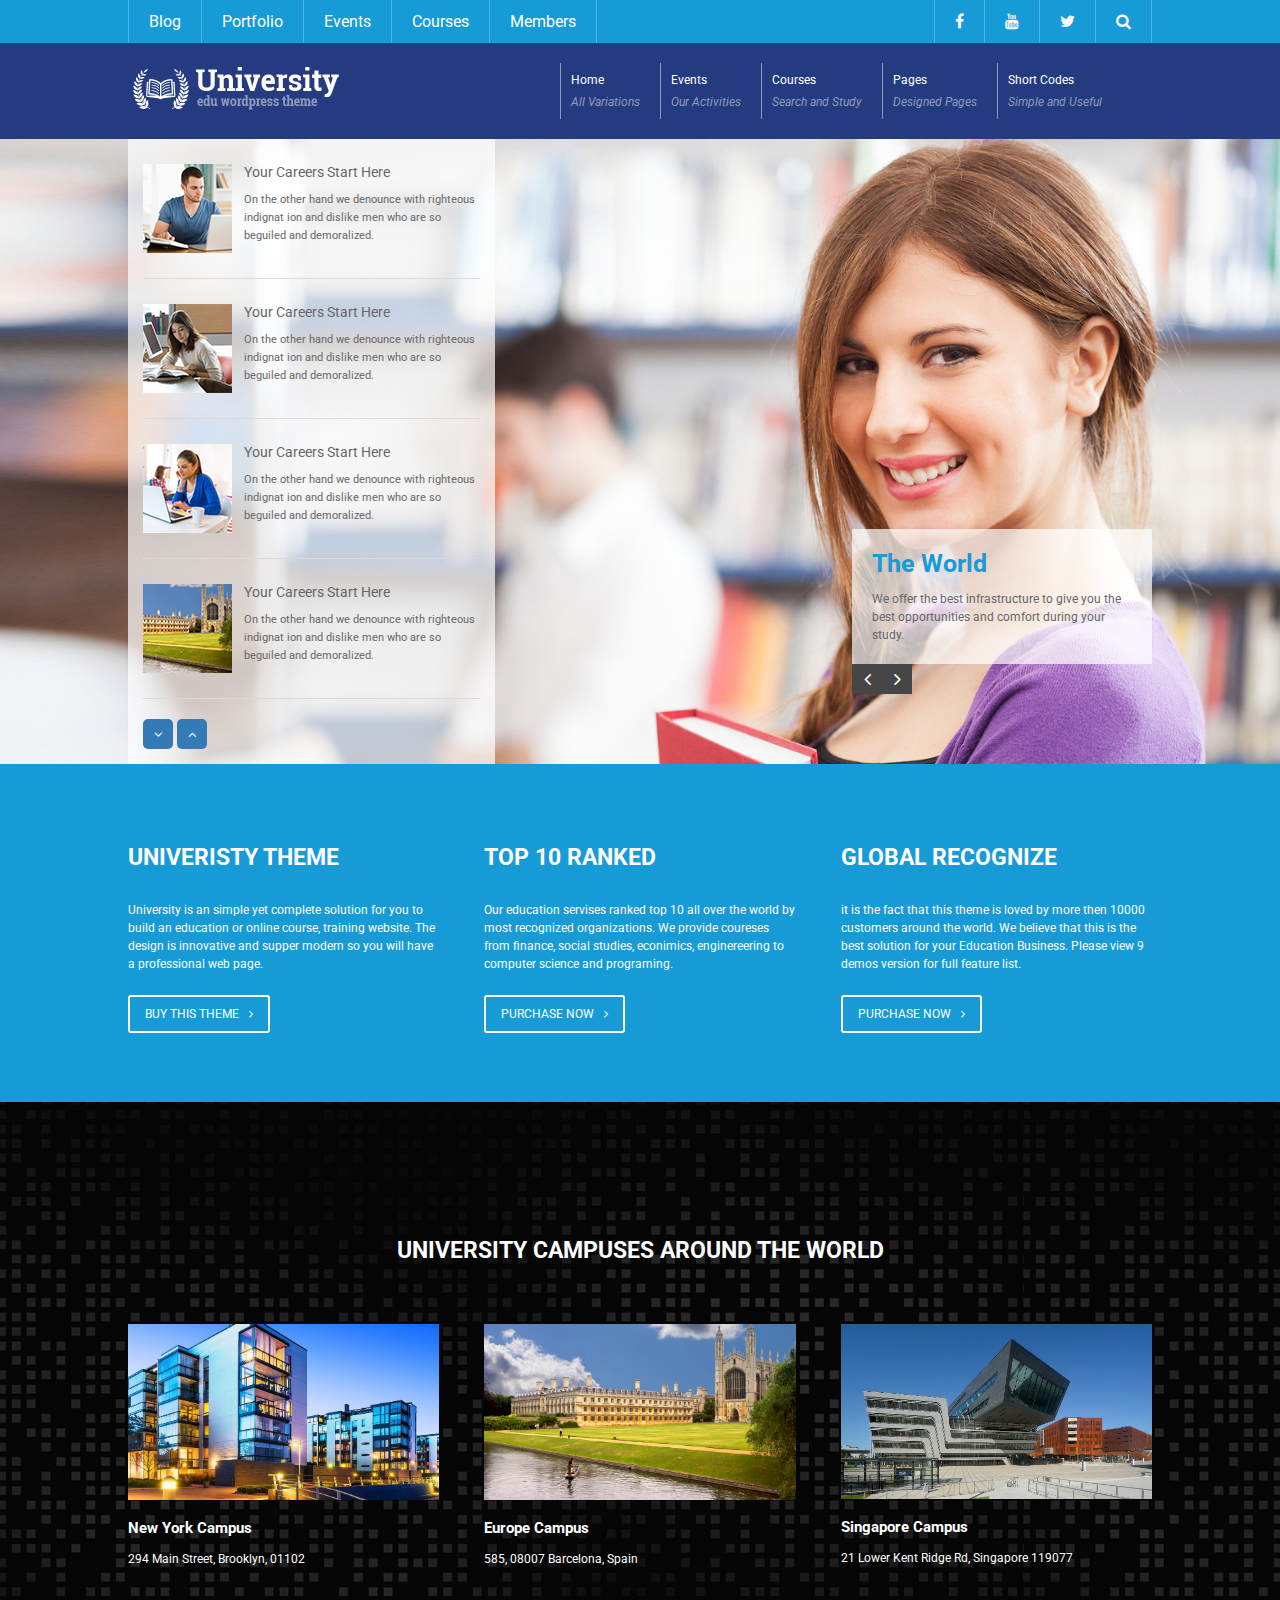
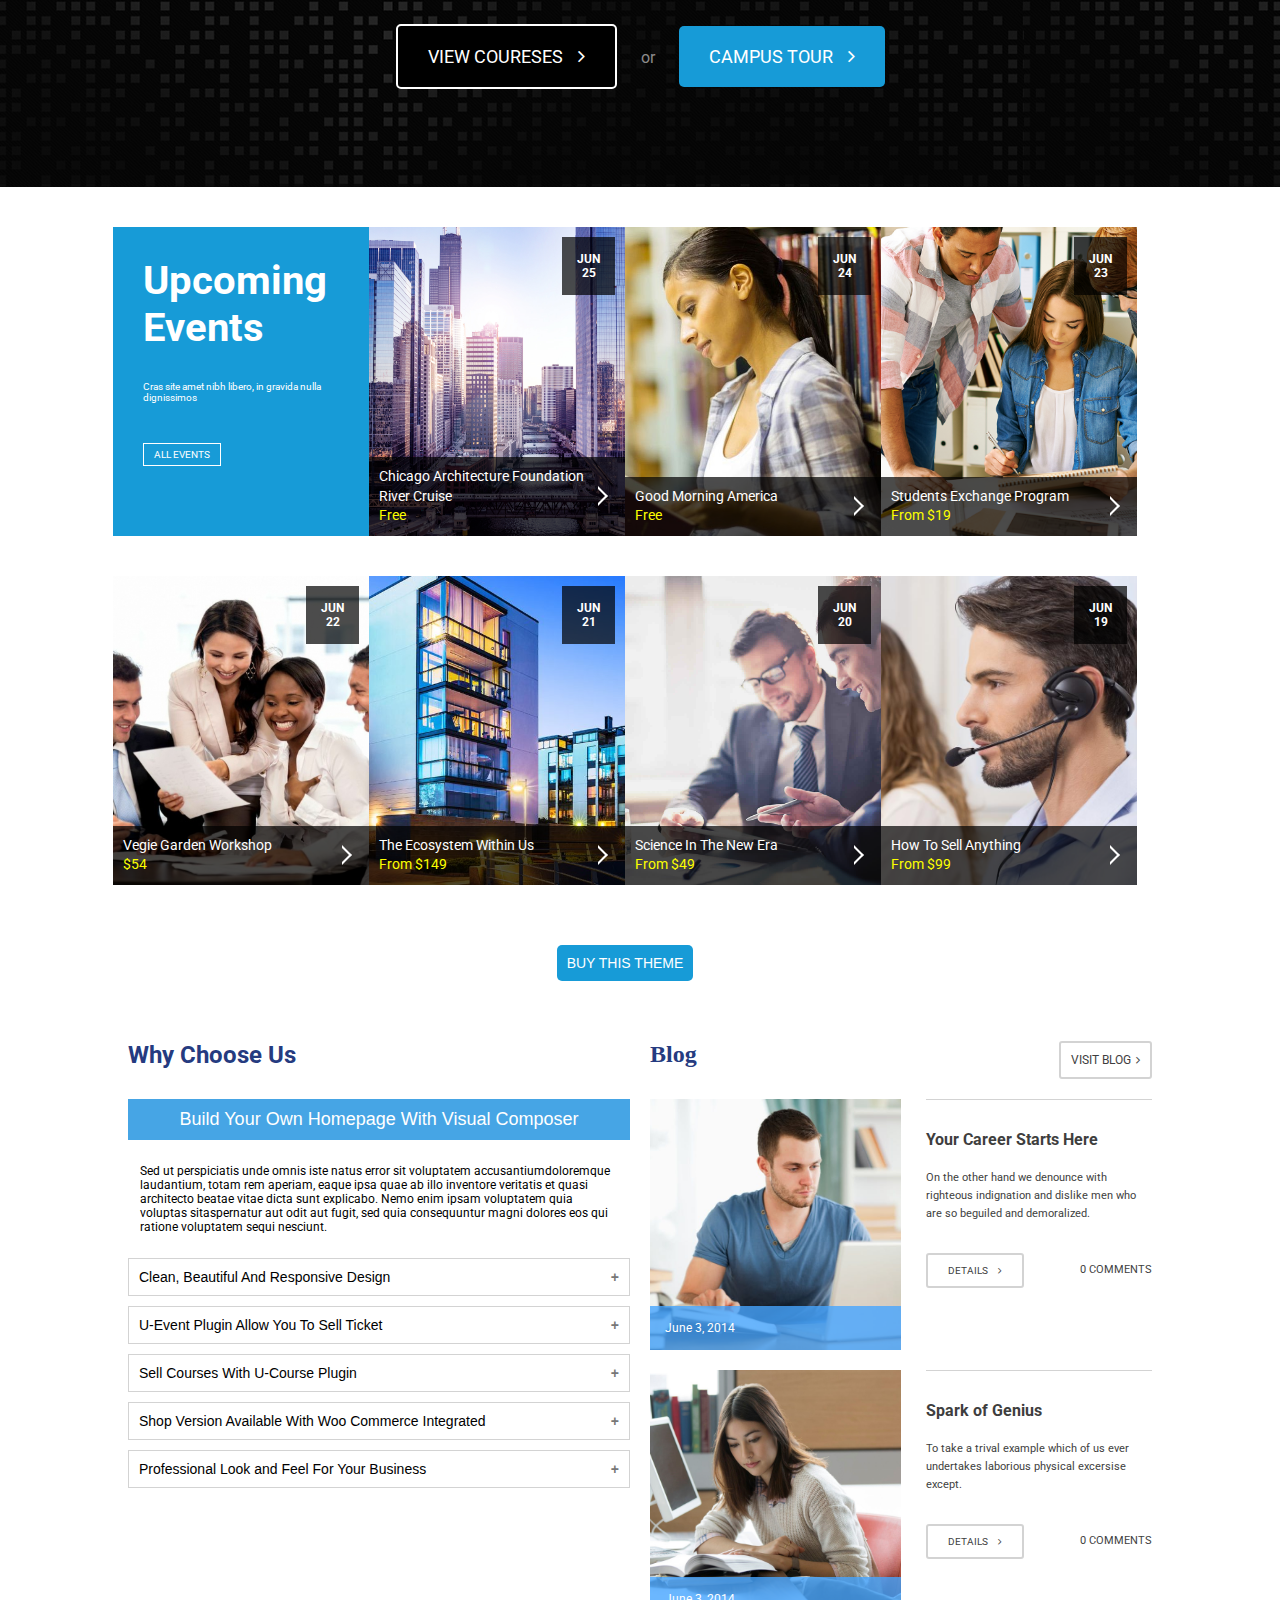
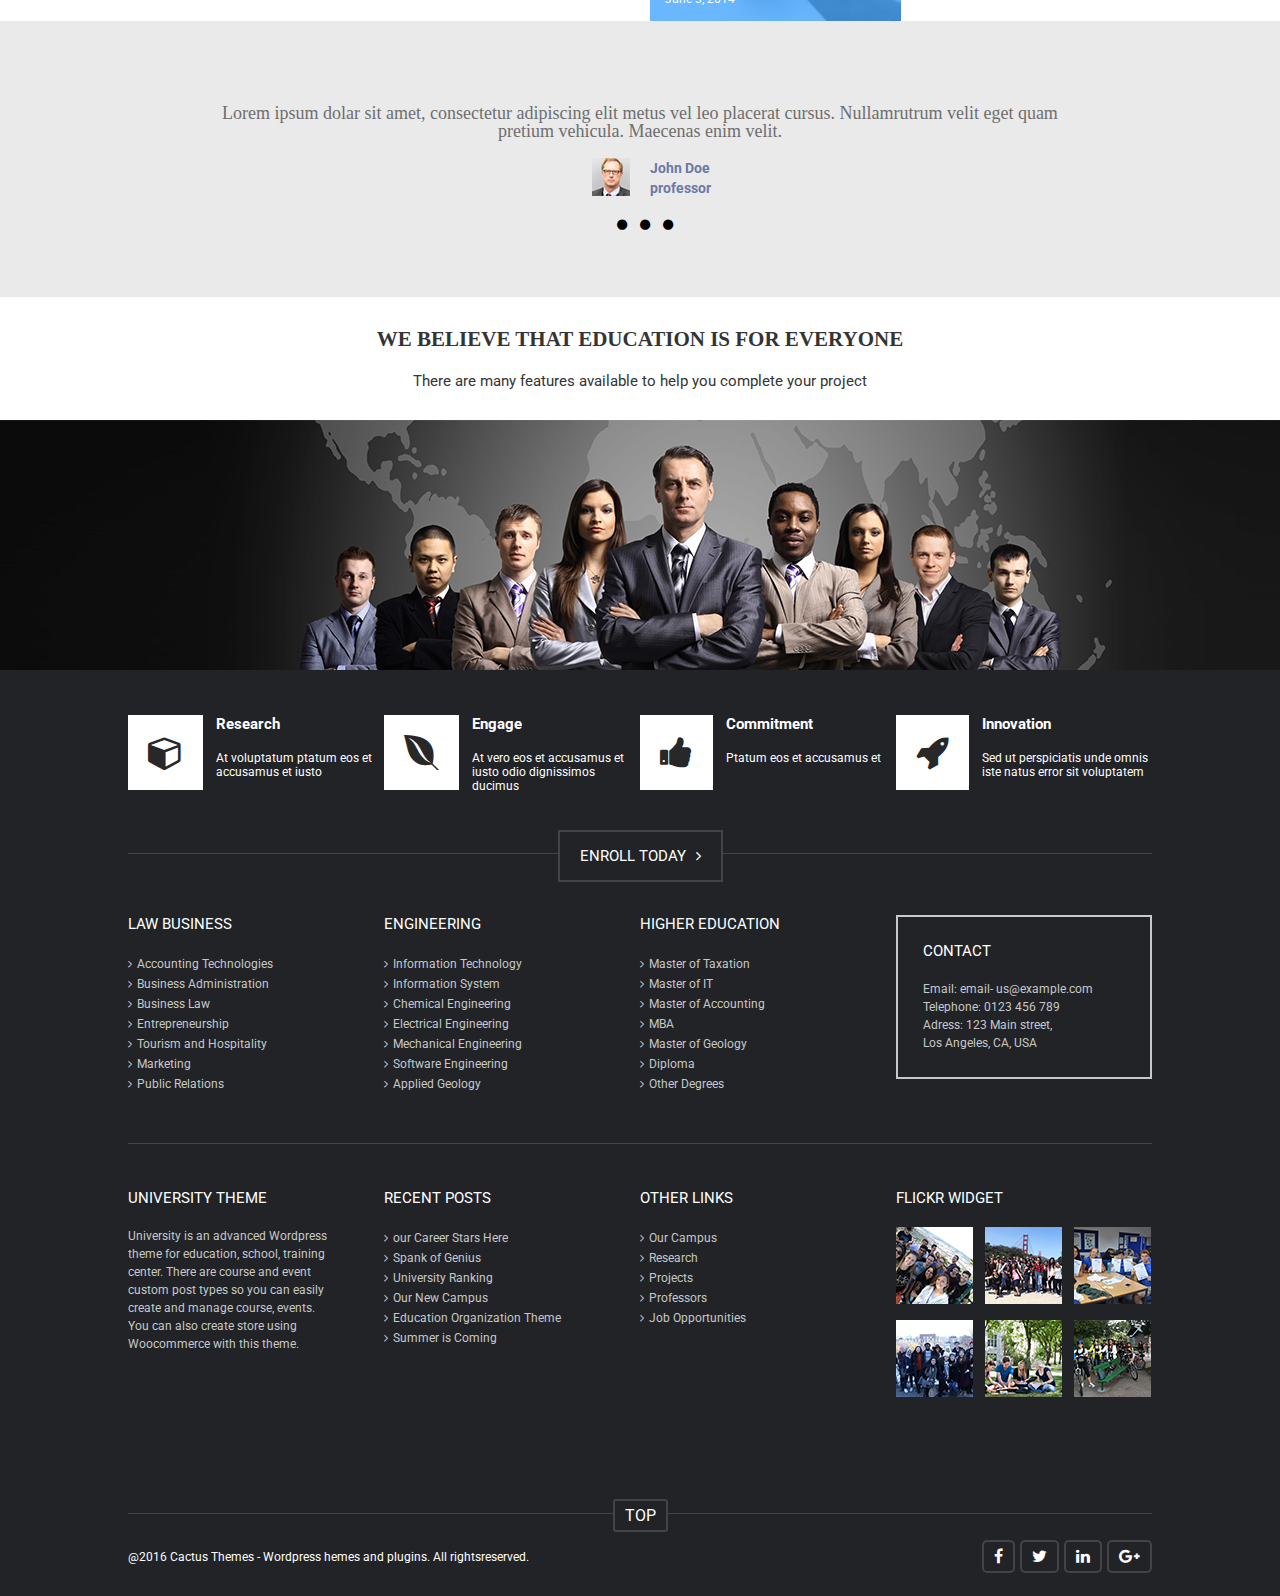
==== index.html @ 557cdb80 "modiffied navbar" ====
<!DOCTYPE html>
<html lang="en">
<head>
  <meta charset="utf-8">
  <meta name="viewport" content="width=device-width, minimum-scale=1, initial-scale=1">
  <title>Univaersity</title>
  <link href="https://fonts.googleapis.com/css?family=Roboto:100,100i,300,300i,400,400i,500,500i,700,700i" rel="stylesheet">
  <link href="https://stackpath.bootstrapcdn.com/font-awesome/4.7.0/css/font-awesome.min.css" rel="stylesheet">
  <link rel="stylesheet" href="css/style.css">
</head>
<body id="top">
  <!-- header -->
  <header>
    <div class="top-header">
      <div class="wrapper cf">
        <div class="toggle" id="navToggle" onclick="myfunction(this)">
          <div class="toggle1"></div>
          <div class="toggle2"></div>
          <div class="toggle3"></div>
        </a>
        </div>
        <ul class="top-nav cf">
          <li><a href="#">Blog</a>
            <ul class="submenu">
              <li><a href="#">Blog Single</a></li>
            </ul>
          </li>
          <li><a href="#">Portfolio</a>
            <ul class="submenu">
              <li><a href="#">Portfolio single</a></li>
            </ul>
          </li>
          <li><a href="#">Events</a>
            <ul class="submenu">
              <li><a href="#">Events List</a></li>
              <li><a href="#">Events Single</a></li>
            </ul>
          </li>
          <li><a href="#">Courses</a>
            <ul class="submenu">
              <li><a href="#">Courses List</a></li>
              <li><a href="#">Courses Single</a></li>
            </ul>
          </li>
          <li><a href="#">Members</a>
            <ul class="submenu">
              <li><a href="#">Members List</a></li>
              <li><a href="#">Contact</a></li>
            </ul>
          </li>
        </ul>
        <ul class="social-icons cf">
          <li><a href="#"><i class="fa fa-facebook" aria-hidden="true"></i></a></li>
          <li><a href="#"><i class="fa fa-youtube" aria-hidden="true"></i></a></li>
          <li><a href="#"><i class="fa fa-twitter" aria-hidden="true"></i></a></li>
          <li><a href="#"><i class="fa fa-search" aria-hidden="true"></i></a></li>
        </ul>
      </div>
    </div>
    <div class="bottom-header">
      <div class="wrapper flex">
        <a class="logo" href="index.html">
          <img src="img/logo.jpg" alt="Logo">
        </a>
        <nav class="main-nav" id="mobileNav">
          <ul class="cf">
            <li><a href="#">Home<br><span>All Variations</span></a>
              <ul class="submenu">
                <li><a href="#">HomePage 1</a></li>
                <li><a href="#">HomePage 2</a></li>
                <li><a href="#">HomePage 3</a></li>
              </ul>
            </li>
            <li><a href="#">Events<br><span>Our Activities</span></a>
              <ul class="submenu">
                <li><a href="#">Events 1</a></li>
                <li><a href="#">Events 2</a></li>
                <li><a href="#">Events 3</a></li>
              </ul>
            </li>
            <li><a href="#">Courses<br><span>Search and Study</span></a>
              <ul class="submenu">
                <li><a href="#">Courses 1</a></li>
                <li><a href="#">Courses 2</a></li>
                <li><a href="#">Courses 3</a></li>
              </ul>
            </li>
            <li><a href="#">Pages<br><span>Designed Pages</span></a>
              <ul class="submenu">
                <li><a href="#">Pages 1</a></li>
                <li><a href="#">Pages 2</a></li>
                <li><a href="#">Pages 3</a></li>
              </ul></li>
            <li><a href="#">Short Codes<br><span>Simple and Useful</span></a></li>
          </ul>
        </nav>
      </div>
    </div>
  </header>

  <main>
    <!-- main-visual -->
    <div class="main-visual cf">
      <div class="wrapper">
        <div class="articles">
          <div class="inner cf">
            <div class="img">
              <img src="img/art-img1.jpg" alt="">
            </div>
            <div class="content">
              <h3>Your Careers Start Here</h3>
              <p>On the other hand we denounce with righteous indignat ion and dislike men who are so beguiled and demoralized.</p>
            </div>
          </div>
          <div class="inner cf">
            <div class="img">
              <img src="img/art-img2.jpg" alt="">
            </div>
            <div class="content">
              <h3>Your Careers Start Here</h3>
              <p>On the other hand we denounce with righteous indignat ion and dislike men who are so beguiled and demoralized.</p>
            </div>
          </div>
          <div class="inner cf">
            <div class="img">
              <img src="img/art-img3.jpg" alt="">
            </div>
            <div class="content">
              <h3>Your Careers Start Here</h3>
              <p>On the other hand we denounce with righteous indignat ion and dislike men who are so beguiled and demoralized.</p>
            </div>
          </div>
          <div class="inner cf">
            <div class="img">
              <img src="img/art-img4.jpg" alt="">
            </div>
            <div class="content">
              <h3>Your Careers Start Here</h3>
              <p>On the other hand we denounce with righteous indignat ion and dislike men who are so beguiled and demoralized.</p>
            </div>
          </div>
          <div class="buttons">
            <button type="button" class="down"><i class="fa fa-angle-down"></i></button>
            <button type="button" class="up"><i class="fa fa-angle-up"></i></button>
          </div>
        </div>
        <div class="features cf">
          <ul>
            <li>
              <h2>The World</h2>
              <p>We offer the best infrastructure to give you the best opportunities and comfort during your study.</p>
            </li>
          </ul>
          <div class="buttons-right">
            <button type="button" class="left"><i class="fa fa-angle-left"></i></button>
            <button type="button" class="right"><i class="fa fa-angle-right"></i></button>
          </div>
        </div>
      </div>
    </div>

    <!-- about-us -->
    <div class="about-us">
      <div class="wrapper cf">
        <div class="inner">
          <h3>UNIVERISTY THEME</h3>
          <p>University is an simple yet complete solution for you to build an education or online course, training website. The design is innovative and supper modern so you will have a professional web page.</p>
          <a href="#">BUY THIS THEME<i class="fa fa-angle-right"></i></a>
        </div>
        <div class="inner">
          <h3>TOP 10 RANKED</h3>
          <p>Our education servises ranked top 10 all over the world by most recognized organizations. We provide coureses from finance, social studies, econimics, enginereering to computer science and programing.</p>
          <a href="#">PURCHASE NOW<i class="fa fa-angle-right"></i></a>
        </div>
        <div class="inner">
          <h3>GLOBAL RECOGNIZE</h3>
          <p>it is the fact that this theme is loved by more then 10000 customers around the world. We believe that this is the best solution for your Education Business. Please view 9 demos version for full feature list.</p>
          <a href="#">PURCHASE NOW<i class="fa fa-angle-right"></i></a>
        </div>
      </div>
    </div>

    <!-- campuses -->
    <div class="campuses">
      <h1>UNIVERSITY CAMPUSES AROUND THE WORLD</h1>
      <div class="wrapper cf">
        <div class="inner">
          <img src="img/newyork-campus.jpg" alt="">
          <h3>New York Campus</h3>
          <p>294 Main Street, Brooklyn, 01102</p>
        </div>
        <div class="inner">
          <img src="img/europe-campus.jpg" alt="">
          <h3>Europe Campus</h3>
          <p>585, 08007 Barcelona, Spain</p>
        </div>
        <div class="inner">
          <img src="img/singapore-campus.jpg" alt="">
          <h3>Singapore Campus</h3>
          <p>21 Lower Kent Ridge Rd, Singapore 119077</p>
        </div>
      </div>
      <div class="wrapper">
        <div class="outer">
          <a class="courses" href="#">VIEW COURESES<i class="fa fa-angle-right"></i></a>
          <a href="#">or</a>
          <a class="tour" href="#">CAMPUS TOUR<i class="fa fa-angle-right"></i></a>
        </div>
      </div>
    </div>

    <!-- events -->
    <div class="events">
      <div class="wrapper cf">
        <div class="upcoming-events inner cf">
          <h1>Upcoming Events</h1>
          <p>Cras site amet nibh libero, in gravida nulla dignissimos </p>
          <a href="#">ALL EVENTS</a>
        </div>
        <div class="inner">
          <h5>JUN<br>25</h5>
          <div class="content">
            <p>Chicago Architecture Foundation River Cruise</p>
            <p class="free">Free</p>
          </div>
        </div>
        <div class="inner">
          <h5>JUN<br>24</h5>
          <div class="content">
            <p>Good Morning America</p>
            <p class="free">Free</p>
          </div>
        </div>
        <div class="inner">
          <h5>JUN<br>23</h5>
          <div class="content">
            <p>Students Exchange Program</p>
            <p class="free">From $19</p>
        </div>
      </div>
        <div class="inner">
          <h5>JUN<br>22</h5>
          <div class="content">
            <p>Vegie Garden Workshop</p>
            <p class="free">$54</p>
        </div>
      </div>
        <div class="inner">
          <h5>JUN<br>21</h5>
          <div class="content">
            <p>The Ecosystem Within Us</p>
            <p class="free">From $149</p>
          </div>
        </div>
        <div class="inner">
          <h5>JUN<br>20</h5>
          <div class="content">
            <p>Science In The New Era</p>
            <p class="free">From $49</p>
          </div>
        </div>
        <div class="inner">
          <h5>JUN<br>19</h5>
          <div class="content">
            <p>How To Sell Anything</p>
            <p class="free">From $99</p>
          </div>
        </div>
      </div>
      <div class="wrapper buy">
        <button type="button" class="button">BUY THIS THEME</button>
      </div>
    </div>

    <!-- blogs-->
    <div class="blogs-outer">
      <div class="wrapper cf">
        <div class="choose-us">
          <h2>Why Choose Us</h2>
          <button class="accordionBtn">Build Your Own Homepage With Visual Composer</button>
          <div class="main-panel">
            <p>Sed ut perspiciatis unde omnis iste natus error sit voluptatem accusantiumdoloremque laudantium, totam rem aperiam, eaque ipsa quae ab illo inventore veritatis et quasi architecto beatae vitae dicta sunt explicabo. Nemo enim ipsam voluptatem quia voluptas sitaspernatur aut odit aut fugit, sed quia consequuntur magni dolores eos qui ratione voluptatem sequi nesciunt.</p>
          </div>
          <button class="accordion">Clean, Beautiful And Responsive Design</button>
          <div class="panel">
            <p>Sed ut perspiciatis unde omnis iste natus error sit voluptatem accusantiumdoloremque laudantium, totam rem aperiam, eaque ipsa quae ab illo inventore veritatis et quasi architecto beatae vitae dicta sunt explicabo. Nemo enim ipsam voluptatem quia voluptas sitaspernatur aut odit aut fugit, sed quia consequuntur magni dolores eos qui ratione voluptatem sequi nesciunt.</p>
          </div>
          <button class="accordion">U-Event Plugin Allow You To Sell Ticket</button>
          <div class="panel">
            <p>Sed ut perspiciatis unde omnis iste natus error sit voluptatem accusantiumdoloremque laudantium, totam rem aperiam, eaque ipsa quae ab illo inventore veritatis et quasi architecto beatae vitae dicta sunt explicabo. Nemo enim ipsam voluptatem quia voluptas sitaspernatur aut odit aut fugit, sed quia consequuntur magni dolores eos qui ratione voluptatem sequi nesciunt.</p>
          </div>
          <button class="accordion">Sell Courses With U-Course Plugin</button>
          <div class="panel">
            <p>Sed ut perspiciatis unde omnis iste natus error sit voluptatem accusantiumdoloremque laudantium, totam rem aperiam, eaque ipsa quae ab illo inventore veritatis et quasi architecto beatae vitae dicta sunt explicabo. Nemo enim ipsam voluptatem quia voluptas sitaspernatur aut odit aut fugit, sed quia consequuntur magni dolores eos qui ratione voluptatem sequi nesciunt.</p>
          </div>
          <button class="accordion">Shop Version Available With Woo Commerce Integrated</button>
          <div class="panel">
            <p>Sed ut perspiciatis unde omnis iste natus error sit voluptatem accusantiumdoloremque laudantium, totam rem aperiam, eaque ipsa quae ab illo inventore veritatis et quasi architecto beatae vitae dicta sunt explicabo. Nemo enim ipsam voluptatem quia voluptas sitaspernatur aut odit aut fugit, sed quia consequuntur magni dolores eos qui ratione voluptatem sequi nesciunt.</p>
          </div>
          <button class="accordion">Professional Look and Feel For Your Business</button>
          <div class="panel">
            <p>Sed ut perspiciatis unde omnis iste natus error sit voluptatem accusantiumdoloremque laudantium, totam rem aperiam, eaque ipsa quae ab illo inventore veritatis et quasi architecto beatae vitae dicta sunt explicabo. Nemo enim ipsam voluptatem quia voluptas sitaspernatur aut odit aut fugit, sed quia consequuntur magni dolores eos qui ratione voluptatem sequi nesciunt.</p>
          </div>
        </div>

        <div class="blogs cf">
          <div class="top cf">
            <h2>Blog</h2>
            <a href="#">VISIT BLOG<i class="fa fa-angle-right"></i></a>
          </div>
          <div class="inner cf">
            <div class="img">
              <p class="content1">June 3, 2014</p>
            </div>
            <div class="content">
              <h3>Your Career Starts Here</h3>
              <p>On the other hand we denounce with righteous indignation and dislike men who are so beguiled and demoralized.</p>
            <div class="details">
              <a href="#">DETAILS<i class="fa fa-angle-right"></i></a>
              <p>0 COMMENTS</p>
            </div>
            </div>
          </div>
          <div class="inner">
            <div class="img">
              <p class="content1">June 3, 2014</p>
            </div>
            <div class="content">
              <h3>Spark of Genius</h3>
              <p>To take a trival example which of us ever undertakes laborious physical excersise except.</p>
            <div class="details">
              <a href="#">DETAILS<i class="fa fa-angle-right"></i></a>
              <p>0 COMMENTS</p>
            </div>
            </div>
          </div>
        </div>
      </div>
    </div>

    <!-- testimonial -->
    <div class="testimonial">
      <div class="wrapper cf">
        <div class="comments cf">
          <p>Lorem ipsum dolar sit amet, consectetur adipiscing elit metus vel leo placerat cursus. Nullamrutrum velit eget quam pretium vehicula. Maecenas enim velit.</p>
        <div class="pro-img">
          <img src="img/john-doe.jpg" alt="">
        </div>
        <div class="name">
          <h4>John Doe<br>professor</h4>
        </div>
        </div>
        <div class="circle cf">
          <i class="fa fa-circle" aria-hidden="true"></i>
          <i class="fa fa-circle" aria-hidden="true"></i>
          <i class="fa fa-circle" aria-hidden="true"></i>
        </div>
      </div>
    </div>

    <!-- features-highlight -->
    <div class="features-highlight">
      <div class="wrapper">
        <div class="highlight cf">
          <h1>WE BELIEVE THAT EDUCATION IS FOR EVERYONE</h1>
          <p>There are many features available to help you complete your project</p>
        </div>
      </div>
      <div class="highlight-img cf">
      </div>
    </div>
  </main>

  <!-- footeer -->
  <footer>
    <div class="wrapper">
      <div class="research cf">
        <div class="inner">
          <div class="img">
            <i class="fa fa-cube" aria-hidden="true"></i>
          </div>
          <div class="content">
            <h3>Research</h3>
            <p>At voluptatum ptatum eos et accusamus et iusto</p>
          </div>
        </div>
        <div class="inner">
          <div class="img">
            <i class="fa fa-envira" aria-hidden="true"></i>
          </div>
          <div class="content">
            <h3>Engage</h3>
            <p>At vero eos et accusamus et iusto odio dignissimos ducimus</p>
          </div>
        </div>
        <div class="inner">
          <div class="img">
            <i class="fa fa-thumbs-up" aria-hidden="true"></i>
          </div>
          <div class="content">
            <h3>Commitment</h3>
            <p>Ptatum eos et accusamus et</p>
          </div>
        </div>
        <div class="inner">
          <div class="img">
            <i class="fa fa-rocket" aria-hidden="true"></i>
          </div>
          <div class="content">
            <h3>Innovation</h3>
            <p>Sed ut perspiciatis unde omnis iste natus error sit voluptatem</p>
          </div>
        </div>
      </div>

      <div class="enroll cf">
        <div class="wrapper">
          <div class="enroll-today cf">
            <a href="#">ENROLL TODAY<i class="fa fa-angle-right" aria-hidden="true"></i></a>
          </div>
          <div class="inner">
            <h3>LAW BUSINESS</h3>
            <ul>
              <li><a href="#"><i class="fa fa-angle-right" aria-hidden="true"></i>Accounting Technologies</a></li>
              <li><a href="#"><i class="fa fa-angle-right" aria-hidden="true"></i>Business Administration</a></li>
              <li><a href="#"><i class="fa fa-angle-right" aria-hidden="true"></i>Business Law</a></li>
              <li><a href="#"><i class="fa fa-angle-right" aria-hidden="true"></i>Entrepreneurship</a></li>
              <li><a href="#"><i class="fa fa-angle-right" aria-hidden="true"></i>Tourism and Hospitality</a></li>
              <li><a href="#"><i class="fa fa-angle-right" aria-hidden="true"></i>Marketing</a></li>
              <li><a href="#"><i class="fa fa-angle-right" aria-hidden="true"></i>Public Relations</a></li>
            </ul>
          </div>
          <div class="inner">
            <h3>ENGINEERING</h3>
            <ul>
              <li><a href="#"><i class="fa fa-angle-right" aria-hidden="true"></i>Information Technology</a></li>
              <li><a href="#"><i class="fa fa-angle-right" aria-hidden="true"></i>Information System</a></li>
              <li><a href="#"><i class="fa fa-angle-right" aria-hidden="true"></i>Chemical Engineering</a></li>
              <li><a href="#"><i class="fa fa-angle-right" aria-hidden="true"></i>Electrical Engineering</a></li>
              <li><a href="#"><i class="fa fa-angle-right" aria-hidden="true"></i>Mechanical Engineering</a></li>
              <li><a href="#"><i class="fa fa-angle-right" aria-hidden="true"></i>Software Engineering</a></li>
              <li><a href="#"><i class="fa fa-angle-right" aria-hidden="true"></i>Applied Geology</a></li>
            </ul>
          </div>
          <div class="inner">
            <h3>HIGHER EDUCATION</h3>
            <ul>
              <li><a href="#"><i class="fa fa-angle-right" aria-hidden="true"></i>Master of Taxation</a></li>
              <li><a href="#"><i class="fa fa-angle-right" aria-hidden="true"></i>Master of IT</a></li>
              <li><a href="#"><i class="fa fa-angle-right" aria-hidden="true"></i>Master of Accounting</a></li>
              <li><a href="#"><i class="fa fa-angle-right" aria-hidden="true"></i>MBA</a></li>
              <li><a href="#"><i class="fa fa-angle-right" aria-hidden="true"></i>Master of Geology</a></li>
              <li><a href="#"><i class="fa fa-angle-right" aria-hidden="true"></i>Diploma</a></li>
              <li><a href="#"><i class="fa fa-angle-right" aria-hidden="true"></i>Other Degrees</a></li>
            </ul>
          </div>
          <div class="inner">
            <div class="contact">
              <h3>CONTACT</h3>
              <p>Email: email- us@example.com<br/>Telephone: 0123 456 789<br/>Adress: 123 Main street,<br/>Los Angeles, CA, USA</p>
            </div>
            </div>
        </div>
      </div>

      <div class="widget cf">
        <div class="wrapper">
          <div class="inner">
            <h3>UNIVERSITY THEME</h3>
            <p>University is an advanced Wordpress theme for education, school, training center. There are course and event custom post types so you can easily create and manage course, events. You can also create store using Woocommerce with this theme.</p>
          </div>
          <div class="inner">
            <h3>RECENT POSTS</h3>
            <ul>
              <li><a href="#"><i class="fa fa-angle-right" aria-hidden="true"></i>our Career Stars Here</a></li>
              <li><a href="#"><i class="fa fa-angle-right" aria-hidden="true"></i>Spank of Genius</a></li>
              <li><a href="#"><i class="fa fa-angle-right" aria-hidden="true"></i>University Ranking</a></li>
              <li><a href="#"><i class="fa fa-angle-right" aria-hidden="true"></i>Our New Campus</a></li>
              <li><a href="#"><i class="fa fa-angle-right" aria-hidden="true"></i>Education Organization Theme</a></li>
              <li><a href="#"><i class="fa fa-angle-right" aria-hidden="true"></i>Summer is Coming</a></li>
            </ul>
          </div>
          <div class="inner">
            <h3>OTHER LINKS</h3>
            <ul>
              <li><a href="#"><i class="fa fa-angle-right" aria-hidden="true"></i>Our Campus</a></li>
              <li><a href="#"><i class="fa fa-angle-right" aria-hidden="true"></i>Research</a></li>
              <li><a href="#"><i class="fa fa-angle-right" aria-hidden="true"></i>Projects</a></li>
              <li><a href="#"><i class="fa fa-angle-right" aria-hidden="true"></i>Professors</a></li>
              <li><a href="#"><i class="fa fa-angle-right" aria-hidden="true"></i>Job Opportunities</a></li>
            </ul>
          </div>
          <div class="widget-inner inner ">
            <h3>FLICKR WIDGET</h3>
            <ul class="cf">
              <li><img src="img/widget-img1.jpg" alt=""></li>
              <li><img src="img/widget-img2.jpg" alt=""></li>
              <li><img src="img/widget-img3.jpg" alt=""></li>
              <li><img src="img/widget-img4.jpg" alt=""></li>
              <li><img src="img/widget-img5.jpg" alt=""></li>
              <li><img src="img/widget-img6.jpg" alt=""></li>
            </ul>
          </div>
        </div>
      </div>

      <div class="top cf">
        <div class="wrapper">
          <a href="#top">TOP</a>
        </div>
      </div>

      <div class="sub-footer cf">
        <div class="wrapper flex">
          <p>@2016 Cactus Themes - Wordpress hemes and plugins. All rightsreserved.</p>
          <div class="social-links">
            <ul class="cf">
              <li><a href="#"><i class="fa fa-facebook" aria-hidden="true"></i></a></li>
              <li><a href="#"><i class="fa fa-twitter" aria-hidden="true"></i></a></li>
              <li><a href="#"><i class="fa fa-linkedin" aria-hidden="true"></i></a></li>
              <li><a href="#"><i class="fa fa-google-plus" aria-hidden="true"></i></a></li>
            </ul>
          </div>
        </div>
      </div>
    </div>
  </footer>

  <script src="js/jquery.min.js" charset="utf-8"></script>
  <script src="js/script.js" charset="utf-8"></script>
  </script>
</body>
</html>
---- css/style.css ----
/**************** common **********/
* {
  box-sizing: border-box;
}
*:focus, *:active {
  outline: none;
}
body {
  margin: 0;
  padding: 0;
  font-family: 'Roboto', sans-serif;
}
ul {
  padding: 0;
  margin: 0;
}
.cf::after {
  content: '';
  display: table;
  clear: both;
}
.flex {
  display: flex;
  align-items: center;
  justify-content: space-between;
}
.wrapper {
  max-width: 1024px;
  margin: 0 auto;
}
a {
  text-decoration: none;
}

/**************** header **********/
header .top-header {
  background-color: #169bd6;
  position: relative;
}
header .top-header .toggle {
  margin-top: 11px;
  float: left;
  display: none;
}
header .top-header .toggle > div {
  height: 2px;
  background-color: white;
}
header .top-header .toggle1 {
  width: 30px;
}
header .top-header .toggle2 {
  width: 30px;
  margin: 8px 0;
}
header .top-header .toggle3 {
  width: 30px;
}
header .top-header .top-nav {
  float: left;
  position: relative;
}
header .top-header li {
  float: left;
  list-style: none;
  position: relative;
}
header .top-header  li a {
  display: block;
  border-right: 1px solid #44b7eb;
  padding: 12px 20px;
  color: white;
}
header .top-header  li:hover {
  background: #2aace6;
}
header .top-header  li:first-child a {
  border-left: 1px solid #44b7eb;
}
header .top-header .submenu {
  position: absolute;
  left: 0;
  top: 100%;
}
header .top-header .submenu li {
  background-color: #222327;
}
header .top-header .submenu li a {
  font-size: 12px;
  width: 200px;
  border: none;
  display: none;
}
header .top-header .submenu li:hover {
  background-color: #169bd6;
}
header .top-header .top-nav li:hover > .submenu li a {
  display: block;
}
header .top-header .social-icons {
  float: right;
}
header .top-header .social-icons .fa:before {
  transition: 0.5s;
  transform: scale(1);
}
header .top-header .social-icons .fa:hover:before {
  transform: scale(1.6);
}
header .top-header .submenu {
  z-index: 99999;
}
header .top-header .submenu li {
  background: #0e225e;
}
header .top-header .submenu ul li {
  position: relative;
}
header .bottom-header {
  position: relative;
  padding: 20px 0;
  background-color: #253b80;
}
header .bottom-header .main-nav {
  position: relative;
  padding-right: 30px;
}
header .bottom-header .main-nav li {
  float: left;
  list-style: none;
}
header .bottom-header .main-nav li a {
  border-left: 1px solid #8f9abe;
  display: block;
  font-size: 12px;
  padding: 10px 20px 10px 10px;
  color: white;
}
header .bottom-header .main-nav span {
  color: #8f9abe;
  font-style: italic;
  margin-top: 8px;
  display: block;
  font-size: 12px;
}
header .bottom-header .main-nav ul li:hover span {
  color: #fff;
}
header .bottom-header .main-nav .submenu {
  position: absolute;
  padding-top: 20px;
}
header .bottom-header .main-nav .submenu li {
  left: 0;
  top: 100%;
  float: none;
  background: #000;
  width: 200px;
  display: none;
}
header .bottom-header .main-nav .submenu li a {
  border: none;
}
header .bottom-header .main-nav li:hover .submenu li {
  display: block;
}


/**************** main-visual **********/
.main-visual:nth-child(1) {
  background-image: url('../img/main_visual.jpg');
  background-size: cover;
  background-position: center right;
}
.main-visual:nth-child(2) {
  background-image: url('../img/main_visual2.jpg');
  background-size: cover;
  background-position: left top;

}
.main-visual:nth-child(3) {
  background-image: url('../img/main_visual3.jpg');
  background-size: cover;
  background-position: left top;

}
.main-visual .wrapper {
  position: relative;
}
.main-visual .articles {
  width: 367px;
  background-color: rgba(255, 255, 255, 0.7);
  padding: 0 15px 15px;
}
.main-visual .articles .inner {
  border-bottom: 1px solid #ded9d9;
  padding: 25px 0;
}
.main-visual .articles .inner .img {
  float: left;
  width: 30%;
}
.main-visual .articles .inner .img img {
  display: block;
}
.main-visual .articles .inner .content {
  float: left;
  width: 70%;
}
.main-visual .articles .inner .content h3 {
  color: #666666;
  font-size: 13.5px;
  margin: 0;
  font-weight: normal;
}
.main-visual .articles .inner .content p {
  color: #666666;
  font-size: 11px;
  line-height: 18px;
  margin-bottom: 0;
}
.main-visual .articles .buttons {
  margin-top: 20px;
}
.main-visual .articles .buttons button {
  cursor: pointer;
  color: white;
  width: 30px;
  height: 30px;
  background-color: #337ab7;
  border: none;
  border-radius: 5px;
}
.main-visual .features {
  width: 300px;
  background-color: rgba(255, 255, 255, 0.7);
  position: absolute;
  right: 0;
  padding: 20px;
  bottom: 100px;
}
.main-visual .features li {
  list-style: none;
}
.main-visual .features h2 {
  font-size: 25px;
  color: #169bd6;
  margin-top: 0;
  margin-bottom: 10px;
}
.main-visual .features p {
  font-size: 12px;
  margin-bottom: 0;
  color: #666666;
  line-height: 1.5;
}
.main-visual .features .buttons-right button {
  font-size: 20px;
  width: 30px;
  height: 30px;
  background-color: #464646;
  border: none;
  position: absolute;
  top: 100%;
  color: white;
  cursor: pointer;
}
.main-visual .features .buttons-right button:hover {
  background: #504f4f;
}
.main-visual .features .buttons-right .left {
  left: 0;
}
.main-visual .features .buttons-right .right {
  left: 30px;
}

/**************** aboust-us **********/
.about-us {
  background-color: #179bd7;
  padding: 80px;
}
.about-us .inner  {
  width: calc(33.33% - 30px);
  float: left;
  color: white;
  margin-right: 45px;
}
.about-us .inner:last-child {
  margin-right: 0;
}
.about-us .inner h3 {
  font-size: 23px;
  margin: 0;
  margin-bottom: 30px;
}
.about-us .inner p {
  font-size: 12px;
  line-height: 18px;
  margin: 0;
  margin-bottom: 30px;
}
.about-us .inner a {
  font-size: 12px;
  color: white;
  padding: 10px 15px;
  border: 2px solid white;
  border-radius: 3px;
}
.about-us .inner .fa {
  margin-left: 10px;
}
.about-us .inner a:hover {
  background: #fff;
  color: #000;
}
.about-us .inner a:hover .fa {
  color: #000;
}


/**************** campuses **********/
.campuses {
  background-image: url('../img/bg-texture.jpg');
  padding: 120px 0;
  color: white;
}
.campuses h1 {
  font-size: 23px;
  text-align: center;
  margin-bottom: 60px;
}
.campuses .inner {
  width: calc(33.33% - 30px);
  margin-right: 45px;
  float: left;
}
.campuses .inner img {
  width: 100%;
}
.campuses .inner:last-child {
  margin-right: 0;
}
.campuses .inner h3 {
  font-size: 15px;
}
.campuses .inner p {
  font-size: 12px;
  margin-bottom: 30px;
}
.campuses .outer {
  text-align: center;
  margin-top: 50px;
}
.campuses .outer .courses {
  background-color: black;
  border-radius: 5px;
  padding: 20px 30px;
  border: 2px solid #fff;
  font-size: 18px;
  color: white;
}
.campuses .outer .tour {
  background-color: #179bd7;
  border-radius: 5px;
  padding: 20px 30px;
  font-size: 18px;
  color: white;
}
.campuses .outer a {
  padding: 20px;
  color: #8d8b8b;
}
.campuses .outer .courses:hover {
  background: #fff;
  color: #000;
}
.campuses .outer .tour:hover {
  background: #fff;
  color: #000;
}
.campuses .outer .fa {
  font-size: 20px;
  margin-left: 15px;
}

/**************** events **********/
.events {
  background-color: #fff;
  margin-right: 30px;
}
.events .wrapper .inner {
  width: 25%;
  float: left;
  height: 309px;
  position: relative;
  margin-top: 40px;
}
.events .wrapper .inner:nth-child(2) {
  background-image: url('../img/25.jpg');
  background-size: cover;
  background-repeat: no-repeat;
  background-position: center;
}
.events .wrapper .inner:nth-child(3) {
  background-image: url('../img/24.jpg');
  background-size: cover;
  background-repeat: no-repeat;
  background-position: center;
}
.events .wrapper .inner:nth-child(4) {
  background-image: url('../img/23.jpg');
  background-size: cover;
  background-repeat: no-repeat;
  background-position: center;
}
.events .wrapper .inner:nth-child(5) {
  background-image: url('../img/22.jpg');
  background-size: cover;
  background-repeat: no-repeat;
  background-position: center;
}
.events .wrapper .inner:nth-child(6) {
  background-image: url('../img/21.jpg');
  background-size: cover;
  background-repeat: no-repeat;
  background-position: center;
}
.events .wrapper .inner:nth-child(7) {
  background-image: url('../img/20.jpg');
  background-size: cover;
  background-repeat: no-repeat;
  background-position: center;
}
.events .wrapper .inner:nth-child(8) {
  background-image: url('../img/19.jpg');
  background-size: cover;
  background-repeat: no-repeat;
  background-position: center;
}
.events .upcoming-events {
  background-color: #179bd7;
  padding: 30px;
  float: left;
  color: white;
}
.events .upcoming-events h1 {
  font-size: 40px;
  margin: 0;
  margin-bottom: 30px;
}
.events .upcoming-events p {
  margin: 0;
  font-size: 10px;
  margin-bottom: 40px;
}
.events .upcoming-events a {
  color: white;
  font-size: 10px;
  padding: 5px 10px;
  border: 1px solid white;
}
.events .wrapper .inner h5 {
  color: white;
  font-size: 12px;
  margin: 0;
  position: absolute;
  top: 10px;
  right: 10px;
  text-align: center;
  padding: 15px 15px;
  background-color: rgba(0, 0, 0, 0.7);
}
.events .wrapper .content {
  width: 100%;
  padding: 10px 40px 10px 10px;
  position: absolute;
  bottom: 0;
  background-color: rgba(0, 0, 0, 0.7);
}
.events .wrapper .content p {
  color: white;
  font-size: 14px;
  margin: 0;
  line-height: 1.4;
}
.events .wrapper .content:after {
  position: absolute;
  content: '';
  width: 10px;
  height: 10px;
  border-width: 2px;
  border-color: transparent white white transparent;
  border-style: solid;
  right: 20px;
  top: 50%;
  transform: translateY(-50%) rotate(-45deg);
}
.events .wrapper .content .free {
  color: #fcff00;
}
.events .buy {
  text-align: center;
}
.events .wrapper.buy button {
  color: white;
  font-size: 14px;
  margin-top: 60px;
  margin-bottom: 60px;
  padding: 10px 10px;
  background-color: #179bd7;
  border: none;
  border-radius: 5px;
  cursor: pointer;
  transition: 0.5s;
}
.events .wrapper.buy button:hover {
  background: #0e225e;
}

/**************** choose-us **********/
.blogs-outer {
  width: 100%;
}
.blogs-outer .choose-us {
  width: 50%;
  float: left;
  padding-right: 10px;
}
.blogs-outer .choose-us h2 {
  color: #253b80;
  margin: 0;
  margin-bottom: 30px;
}
.blogs-outer .choose-us .accordionBtn {
  background-color: #46a5e5;
  width: 100%;
  padding: 10px;
  font-size: 18px;
  border: none;
  color: #ffffff;
}
.blogs-outer .choose-us .main-panel {
  font-size: 12px;
  padding: 12px;
  overflow: hidden;
}
.blogs-outer .choose-us .accordion {
  font-size: 14px;
  background-color: #ffffff;
  padding: 10px;
  border: 1px solid #d3d3d3;
  width: 100%;
  text-align: left;
  margin-bottom: 10px;
}
.blogs-outer .choose-us .accordion:hover {
  background: #169bd6;
  color: #fff;
  border: #fff;
}
.blogs-outer .choose-us .accordion:hover::after {
  color: #fff;
}
.active, .accordion:hover {
  background-color: rgba(0, 0, 0, 0.1);
}
.accordion::after {
  content: '\002B';
  color: #777;
  font-weight: bold;
  float: right;
  margin-left: 5px;
}
.active::after {
  content: "\2212";
}
.blogs-outer .choose-us .panel {
  font-size: 12px;
  padding: 12px;
  display: none;
  overflow: hidden;
  transition: max-height 0.2s ease-out;
}
.blogs-outer .blogs {
  float: left;
  width: 50%;
  padding-left: 10px;
}
.blogs-outer .blogs h2 {
  margin: 0;
  font-size: 24px;
  color: #253b80;
  font-family: rockwell regular;
  float: left;
}
.blogs-outer .blogs a {
  margin: 0;
  font-size: 12px;
  color: #3e3e3e;
  padding: 10px 10px;
  border: 2px solid #d3d3d3;
  float: right;
  border-radius: 3px;
}
.blogs-outer .blogs a:hover {
  background: #262626;
  border: 2px solid #fff;
  color: #fff;
}
.blogs-outer .blogs .details a:hover {
  background: #262626;
  border: 2px solid #fff;
  color: #fff;
}
.blogs-outer .blogs .fa {
  color: #3e3e3e;
  font-size: 12px;
  margin-left: 5px;
}
.blogs-outer .blogs .details a:hover .fa {
  color: #fff;
}
.blogs-outer .blogs a:hover .fa {
  color: #fff;
}
.blogs-outer .blogs .inner {
  margin-top: 20px
}
.blogs-outer .blogs .inner .img {
  background-image: url('../img/june2.jpg');
  background-size: cover;
  background-position: center;
  float: left;
  height: 251px;
  width: 50%;
  position: relative;
}
.blogs-outer .blogs .inner:nth-child(2) .img {
  background-image: url('../img/june3.jpg');
  background-size: cover;
  height: 251px;
  position: relative;
}
.blogs-outer .blogs .inner .content1 {
  margin: 0;
  position: absolute;
  font-size: 12px;
  color: white;
  bottom: 0px;
  width: 100%;
  padding: 15px 15px 15px 15px;
  background: rgba(70, 165, 299, 0.8);
}
.blogs-outer .inner .content {
  width: 45%;
  float: left;
  border-top: 1px solid #d3d3d3;
  margin-left: 25px;
}
.blogs-outer .inner .content h3 {
  color: #3e3e3e;
  margin: 0;
  font-size: 16px;
  margin-top: 30px;
}
.blogs-outer .inner .content h3:hover {
  color: #169bd6;
}
.blogs-outer .inner .content p {
  color: #3e3e3e;
  margin: 0;
  font-size: 11px;
  line-height: 18px;
  margin-top: 20px;
}
.blogs-outer .inner .details p:hover {
  color: #169bd6;
  cursor: pointer;
}
.blogs-outer .inner .details {
  display: flex;
  justify-content: space-between;
  align-items: center;
  margin-top: 30px;
}
.blogs-outer .inner .details a {
  padding: 10px 20px;
  font-size: 10px;
  color: #3e3e3e;
  display: inline-block;
  border-radius: 3px;
}
.blogs-outer .inner .details .fa {
  font-size: 10px;
  margin-left: 10px;
  color: #3e3e3e;
}
.blogs-outer .inner .details p  {
  margin: 0;
  color: #3e3e3e;
}

/**************** testimonial **********/
.testimonial {
  background-color: #eaeaea;
  padding: 65px;
}
.testimonial .comments {
  width: 85%;
  margin: 0 auto;
}
.testimonial .comments p {
  text-align: center;
  font-size: 18px;
  line-height: 18px;
  color: #6e6e6e;
  font-family: rockwell regular;
}
.testimonial .pro-img {
  width: 50%;
  float: left;
}
.testimonial img {
  float: right;
  margin-right: 10px;
}
.testimonial .name {
  width: 50%;
  float: right;
  line-height: 20px;
}
.testimonial .name h4 {
  float: left;
  color: #6b79a6;
  margin: 0;
  font-size: 14px;
  margin-left: 10px;
}
.testimonial .circle {
  margin-top: 20px;
  font-size: 12px;
  text-align: center;
}
.testimonial .circle .fa {
  margin-left: 10px;
}

/**************** features highlight **********/
.features-highlight .highlight h1 {
  margin: 0;
  font-size: 21px;
  font-family: Palatino Linotype Bold;
  text-align: center;
  color: #343434;
  padding-top: 30px;
  padding-bottom: 20px;
}
.features-highlight .highlight p {
  margin: 0;
  font-size: 15px;
  color: #343434;
  text-align: center;
  padding-bottom: 30px;
}
.features-highlight .highlight-img {
  background-image: url('../img/group-people.jpg');
  background-size: cover;
  height: 250px;
}

/**************** research **********/
footer {
  background-color: #212327;
}
footer .research {
  padding-top: 45px;
  padding-bottom: 60px;
  border-bottom: 1px solid #434448;
}
footer .research .inner {
  width: 25%;
  float: left;
}
footer .research .inner .img .fa {
  padding: 20px;
  font-size: 35px;
  margin: 0;
  background: #fff;
  float: left;
  color: #282828;
}
footer .research .inner .img .fa:hover {
  background: #169bd6;
  color: #fff;
}
footer .research .inner .content {
  width: 65%;
  float: left;
  margin-left: 5%;
}
footer .research .inner .content h3 {
  color: white;
  margin: 0;
  font-size: 15px;
}
footer .research .inner .content p {
  color: white;
  margin: 0;
  font-size: 12px;
  margin-top: 18px;
}

/**************** enroll **********/
footer .enroll {
  margin-top: -8px;
}
footer .enroll .enroll-today {
  text-align: center;
}
footer .enroll .enroll-today a {
  color: white;
  padding: 10px 20px;
  background-color: #212327;
  border: 2px solid #434448;
}
footer .enroll .enroll-today a {
  color: white;
  font-size: 15px;
  padding: 15px 20px;
}
footer .enroll .enroll-today a:hover {
  background: #fff;
  color: #000;
  border: 2px solid #fff;
  border-radius: 3px;
}
footer .enroll .enroll-today .fa {
  margin-left: 10px;
}
footer .enroll {
  border-bottom: 1px solid #434448;
}
footer .enroll .inner {
  width: 25%;
  float: left;
  padding-top: 50px;
  padding-bottom: 50px;
}
footer .enroll .inner h3 {
  font-weight: normal;
  margin: 0;
  color: white;
  font-size: 15px;
  margin-bottom: 20px;
}
footer .enroll .inner ul {
  list-style: none;
}
footer .enroll .inner li a {
  color: #c7c9c8;
  line-height: 18px;
  font-size: 12px;
  border-radius: 5px;
}
footer .enroll .inner li a:hover {
  color: #fff;
}
footer .enroll .inner .fa {
  margin-right: 5px;
}
footer .enroll .inner .contact {
  border: 2px solid #c7c9c8;
  padding: 25px;
}
footer .enroll .inner .contact p {
  margin: 0;
  color: #c7c9c8;
  font-size: 12px;
  line-height: 18px;
}

/**************** widget **********/
footer .widget {
  padding-top: 45px;
  padding-bottom: 100px;
  border-bottom: 1px solid #434448;
}
footer .widget .inner {
  width: 25%;
  float: left;
}
footer .widget .inner h3 {
  font-weight: normal;
  margin: 0;
  color: white;
  font-size: 15px;
  margin-bottom: 20px;
}
footer .widget .inner p {
  margin: 0;
  color: #c7c9c8;
  font-size: 12px;
  line-height: 18px;
  padding-right: 50px;
}
footer .widget .inner ul {
  list-style: none;
}
footer .widget .inner ul li a {
  color: #c7c9c8;
  font-size: 12px;
  line-height: 18px;
}
footer .widget .inner ul li a:hover {
  color: #fff;
}
footer .widget .inner .fa {
  margin-right: 5px;
}
footer .widget .widget-inner {
  float: left;
}
footer .widget .widget-inner li {
  float: left;
  margin: 0 12px 12px 0;
}
footer .widget .widget-inner li:nth-child(3n) {
  margin-right: 0;
}
footer .widget .widget-inner li img {
  width: 77px;
}

/**************** bottom footer **********/
footer .top {
  text-align: center;
  margin-top: -8px;
}
footer .top a {
  color: white;
  padding: 5px 10px;
  border: 2px solid #434448;
  background-color: #212327;
  border-radius: 3px;
}
footer .top a:hover {
  background: #fff;
  border: 2px solid #fff;
  color: #212327;
}
footer .sub-footer {
  padding: 13px 0 20px 0;
}
footer .sub-footer p {
  font-size: 12px;
  color: white;
  float: left;
}
footer .sub-footer .social-links ul {
  list-style: none;
}
footer .sub-footer .social-links ul li {
  display: inline-block;
  float: left;
}
footer .sub-footer .social-links ul li a {
  margin: 0;
  color: white;
  padding: 5px 10px;;
  border: 2px solid #434448;
  margin-left: 5px;
  border-radius: 5px;
}
footer .sub-footer .social-links ul li a:hover {
  background: #fff;
  border: 2px solid #fff;
  color: #212327;
}


/************ mobile **************/

@media screen and (max-width: 768px) {
  /************ header **************/
  .wrapper {
    padding: 0 35px;
  }
  header.top-header {
    position: relative;
  }
  header .wrapper {
    padding: 0 0 0 20px;
  }
  header .top-header .toggle {
    display: block;
    cursor: pointer;
  }
  .change .toggle1 {
      -webkit-transform: rotate(-45deg) translate(-8px, 6px);
      transform: rotate(-45deg) translate(-8px, 6px);
  }
  .change .toggle2 {
      opacity: 0;
  }
  .change .toggle3 {
      -webkit-transform: rotate(45deg) translate(-7px, -8px);
      transform: rotate(45deg) translate(-7px, -8px);
  }
  header .top-header .top-nav {
    display: none;
  }
  header .bottom-header .main-nav {
    position: absolute;
    background-color: #000;
    left: 0;
    top: 0;
    z-index: 99999;
    width: 100%;
    display: none;
    padding-right: 0;
  }
  header .bottom-header .main-nav.open {
    display: block;
  }
  header .bottom-header .main-nav li {
    float: none;
    border-bottom: 1px solid grey;
    position: relative;
  }
  header .bottom-header .main-nav li:after {
    position: absolute;
    content: '';
    width: 6px;
    height: 6px;
    border-width: 1px;
    border-color: transparent transparent white white;
    border-style: solid;
    right: 20px;
    top: 50%;
    transform: translateY(-50%) rotate(-45deg);
  }
  header .bottom-header .main-nav li a {
    width: 100%;
    padding-left: 50px;
    border: none;
  }
  header .bottom-header .main-nav span {
    color: grey;
  }
  header .bottom-header .logo {
    margin: 0 auto;
  }

  /************ main-visual **************/
  .main-visual {
    height: 325px;
    background-position: right bottom;
  }
  .main-visual .articles {
    display: none;
  }
  .main-visual .features {
    display: none;
  }

  /************ about-us **************/
  .about-us {
    padding: 0 35px;
    width: 100%;
  }
  .about-us .inner {
    width: 100%;
    margin: 50px 0;
  }
  .about-us .inner h3 {
    margin-bottom: 50px;
  }
  .about-us .inner p {
    line-height: 38px;
    margin-bottom: 50px;
  }
  .about-us .inner a {
    margin-bottom: 50px;
  }

  /************ campuses **************/
  .campuses {
    width: 100%;
  }
  .campuses h1 {
    padding: 0 15px;
  }
  .campuses .inner {
    width: 100%;
    margin-bottom: 80px;
  }
  .campuses .outer .courses a {
    width: 100%;
    display: inline-block;
  }
  .campuses .outer a {
    display: block;
  }
  .campuses .outer .tour a {
    width: 100%;
    display: inline-block;
  }
  /************ events **************/
  .events {
    width: 100%;
  }
  .events .buy {
    text-align: center;
  }
  .events .wrapper .inner  {
    width: 100%;
    background-size: cover;
  }
  .events .wrapper .inner:nth-child(2) {
    background-image: url('../img/25.jpg');
  }
  .events .wrapper .inner:nth-child(3) {
    background-image: url('../img/24.jpg');
  }
  .events .wrapper .inner:nth-child(4) {
    background-image: url('../img/23.jpg');
  }
  .events .wrapper .inner:nth-child(5) {
    background-image: url('../img/22.jpg');
  }
  .events .wrapper .inner:nth-child(6) {
    background-image: url('../img/21.jpg');
  }
  .events .wrapper .inner:nth-child(7) {
    background-image: url('../img/20.jpg');
  }
  .events .wrapper .inner:nth-child(8) {
    background-image: url('../img/19.jpg');
  }
  .events .wrapper .upcoming-events {
    margin-top: 70px;
    margin-bottom: 20px;
    padding: 40px;
  }
  .events .wrapper .inner {
    margin-bottom: 20px;
  }

  /************ blogs **************/
  .blogs-outer .choose-us {
    width: 100%;
  }
  .blogs-outer .choose-us p {
    margin: 0;
    line-height: 35px;
    padding: 20px;
  }
  .blogs-outer .accordian {
    width: 100%;
    height: 50px;
    position: relative;
  }
  .blogs-outer .accordian h3 {
    width: 80%;
    line-height: 15px;
    top: 50%;
    transform: translateY(-50%);
  }
  .blogs-outer .accordian h4 {
    position: absolute;
    width: 20%;
    text-align: right;
    top: 50%;
    transform: translateY(-50%);
  }
  .blogs-outer .blogs {
    width: 100%;
  }
  .blogs-outer .blogs .top  h2 {
    margin: 0;
    float: left;
  }
  .blogs-outer .blogs .top a {
    margin: 0;
    float: right;
  }
  .blogs-outer .blogs .inner {
    width: 100%;
  }
  .blogs-outer .blogs .inner .img {
    width: 100%;
    height: 378px;
    background-size: cover;
  }
  .blogs-outer .blogs .inner .content {
    width: 100%;
    border: none;
    margin-left: 0;
  }
  .blogs-outer .blogs .inner .content h3 {
    margin-top: 60px;
  }
  .blogs-outer .inner .details {
    margin: 40px 0;
  }

  /************ testimonial **************/
  .testimonial  {
    padding: 100px 0px;;
    width: 100%;
  }
  .testimonial .comments p {
    font-size: 35px;
    line-height: 40px;
  }
  .testimonial .comments .pro-img img {
    width: 55px;
    height: 55px;
    float: right;
  }
  .testimonial .comments .name h4 {
    font-size: 22px;
  }

  /************ features-highlight **************/
  .features-highlight {
    width: 100%;
  }
  .features-highlight .highlight h1 {
    font-family: roboto slab regular;
  }
  .features-highlight .highlight-img {
    width: 100%;
    background-position: bottom;
  }

  /************ footer **************/
  footer .research {
    width: 100%;
  }
  footer .research .inner {
    width: 100%;
    padding: 15px 0px;
  }
  footer .research .inner .img {
    width: 20%;
    float: left;
  }
  footer .research .inner .content {
    width: 70%;
    margin-left: 0px;
    float: left;
  }
  footer .enroll .inner {
    width: 100%;
    border: none;
  }
  footer .widget .inner {
    width: 100%;
    padding: 20px 0px;
  }
  footer .widget .widget-inner {
    width: 100%;
  }
  footer .widget .widget-inner li {
    margin:  12px 12px ;
  }
  footer .widget .widget-inner li:nth-child(3n) {
    margin-right: 12px;
  }
  footer .widget .widget-inner li img {
    width: 77px;
  }

  /**************** bottom footer **********/
  footer .sub-footer .wrapper {
    display: block;
    text-align: center;
  }
  footer .sub-footer .wrapper p {
    display: block;
    float: none;
    margin-bottom: 22px;
  }
  footer .sub-footer .social-links li {
    float: none;
    flex: none;
    display: block;
  }
  footer .sub-footer .social-links ul {
    display: inline-block;
  }
  footer .sub-footer .social-links ul li a {
    margin-left: 5px;
  }
}
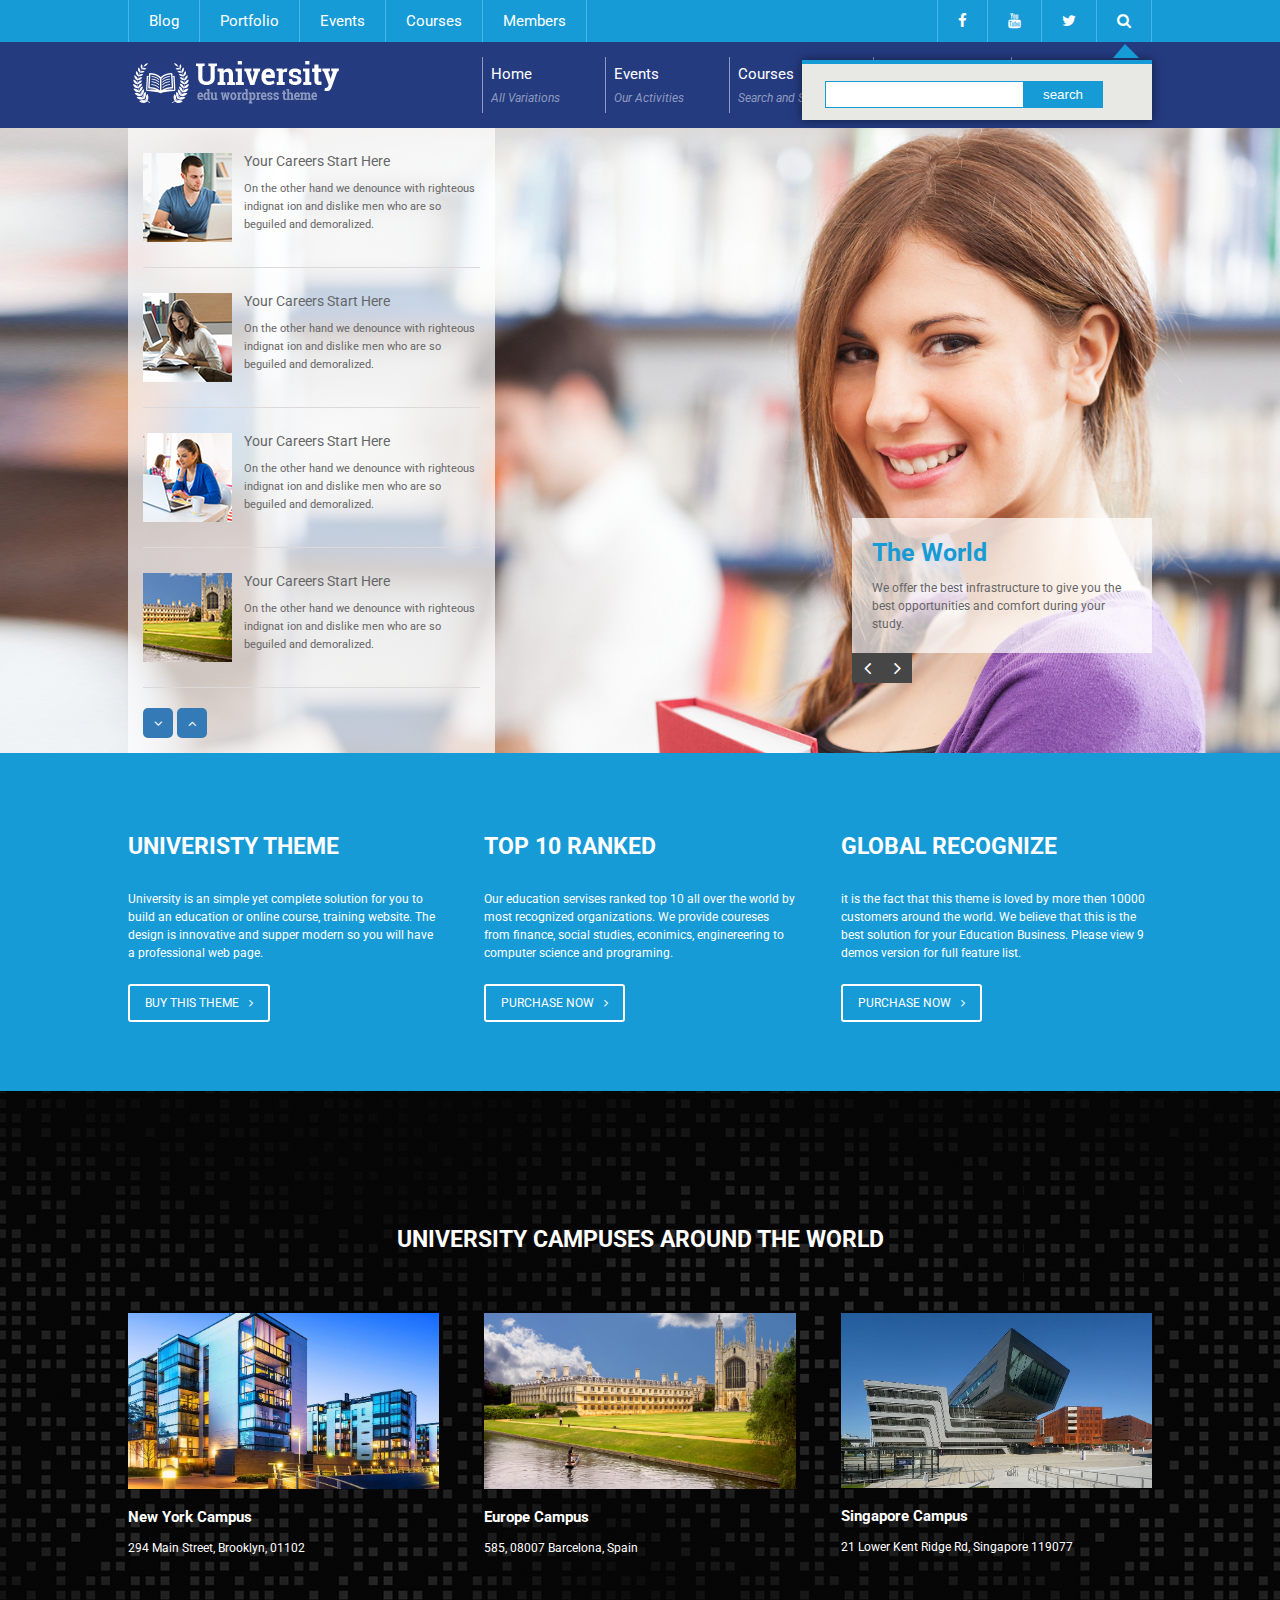
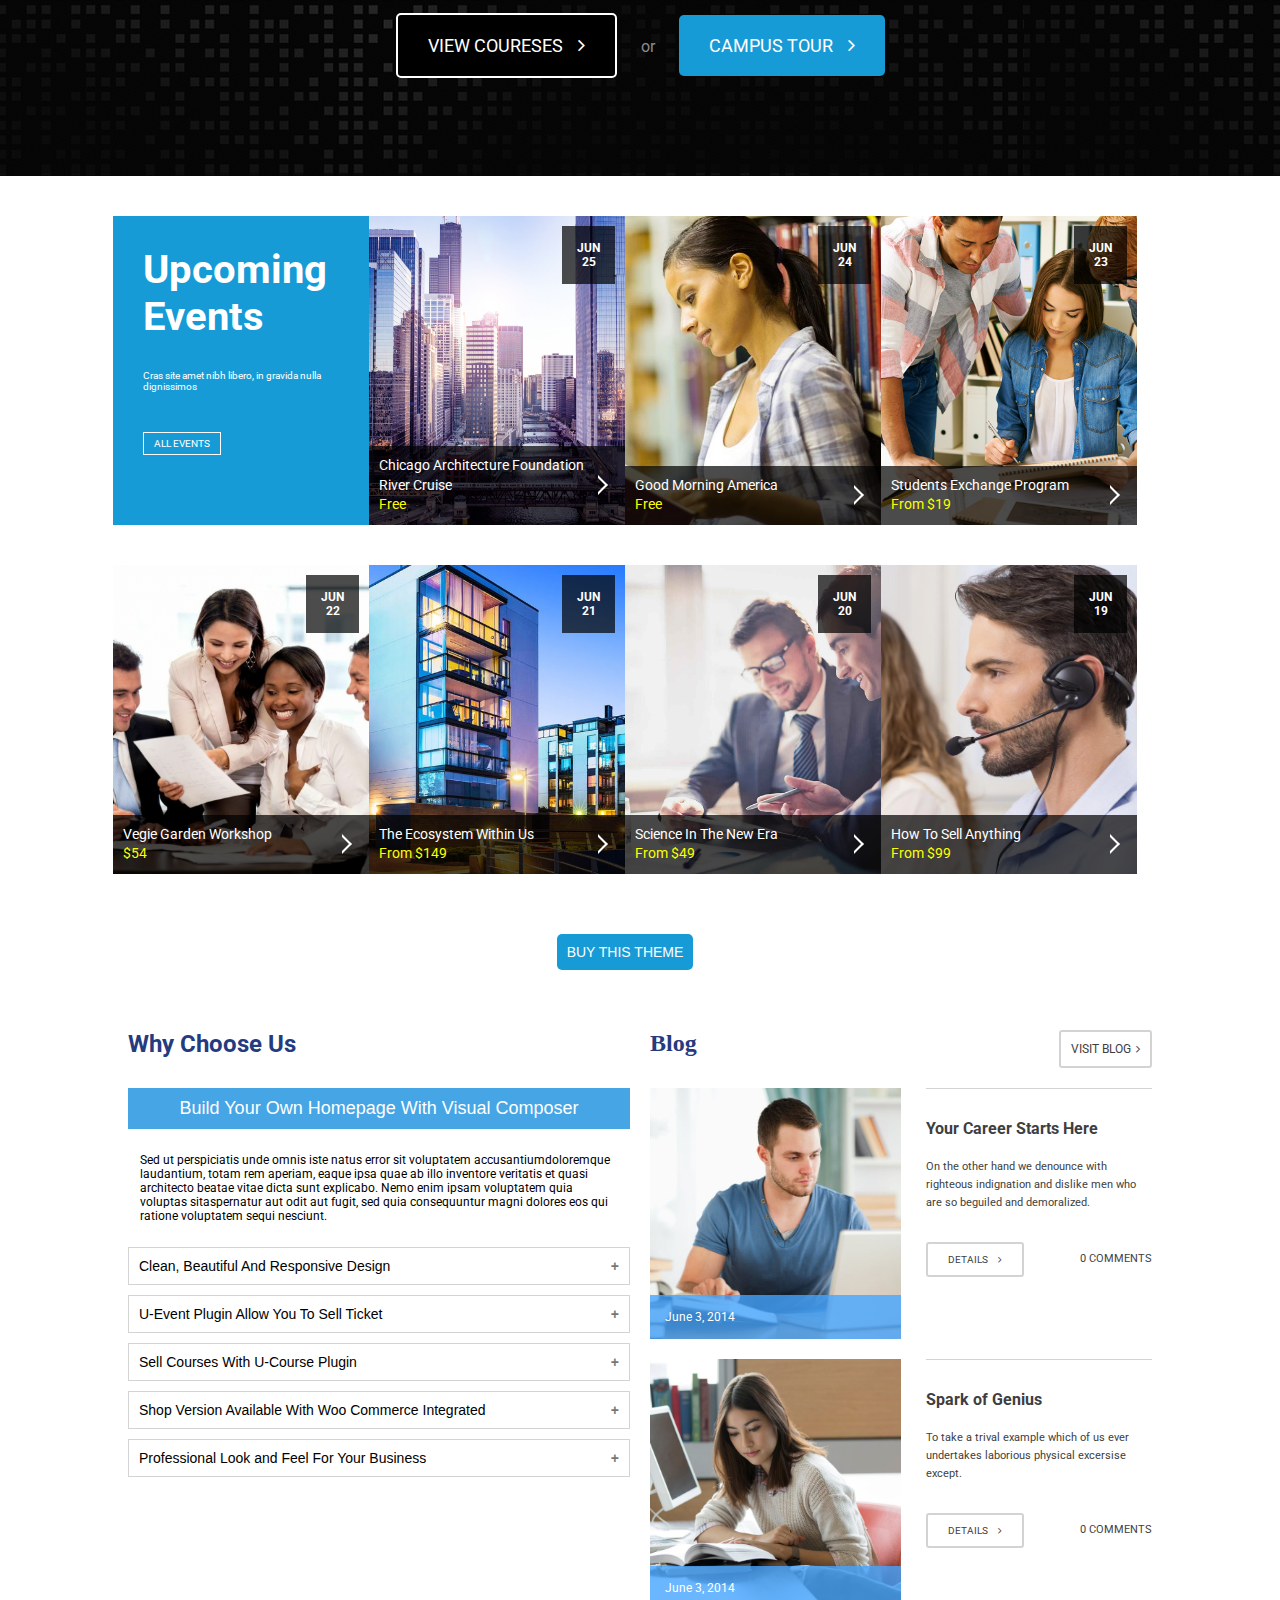
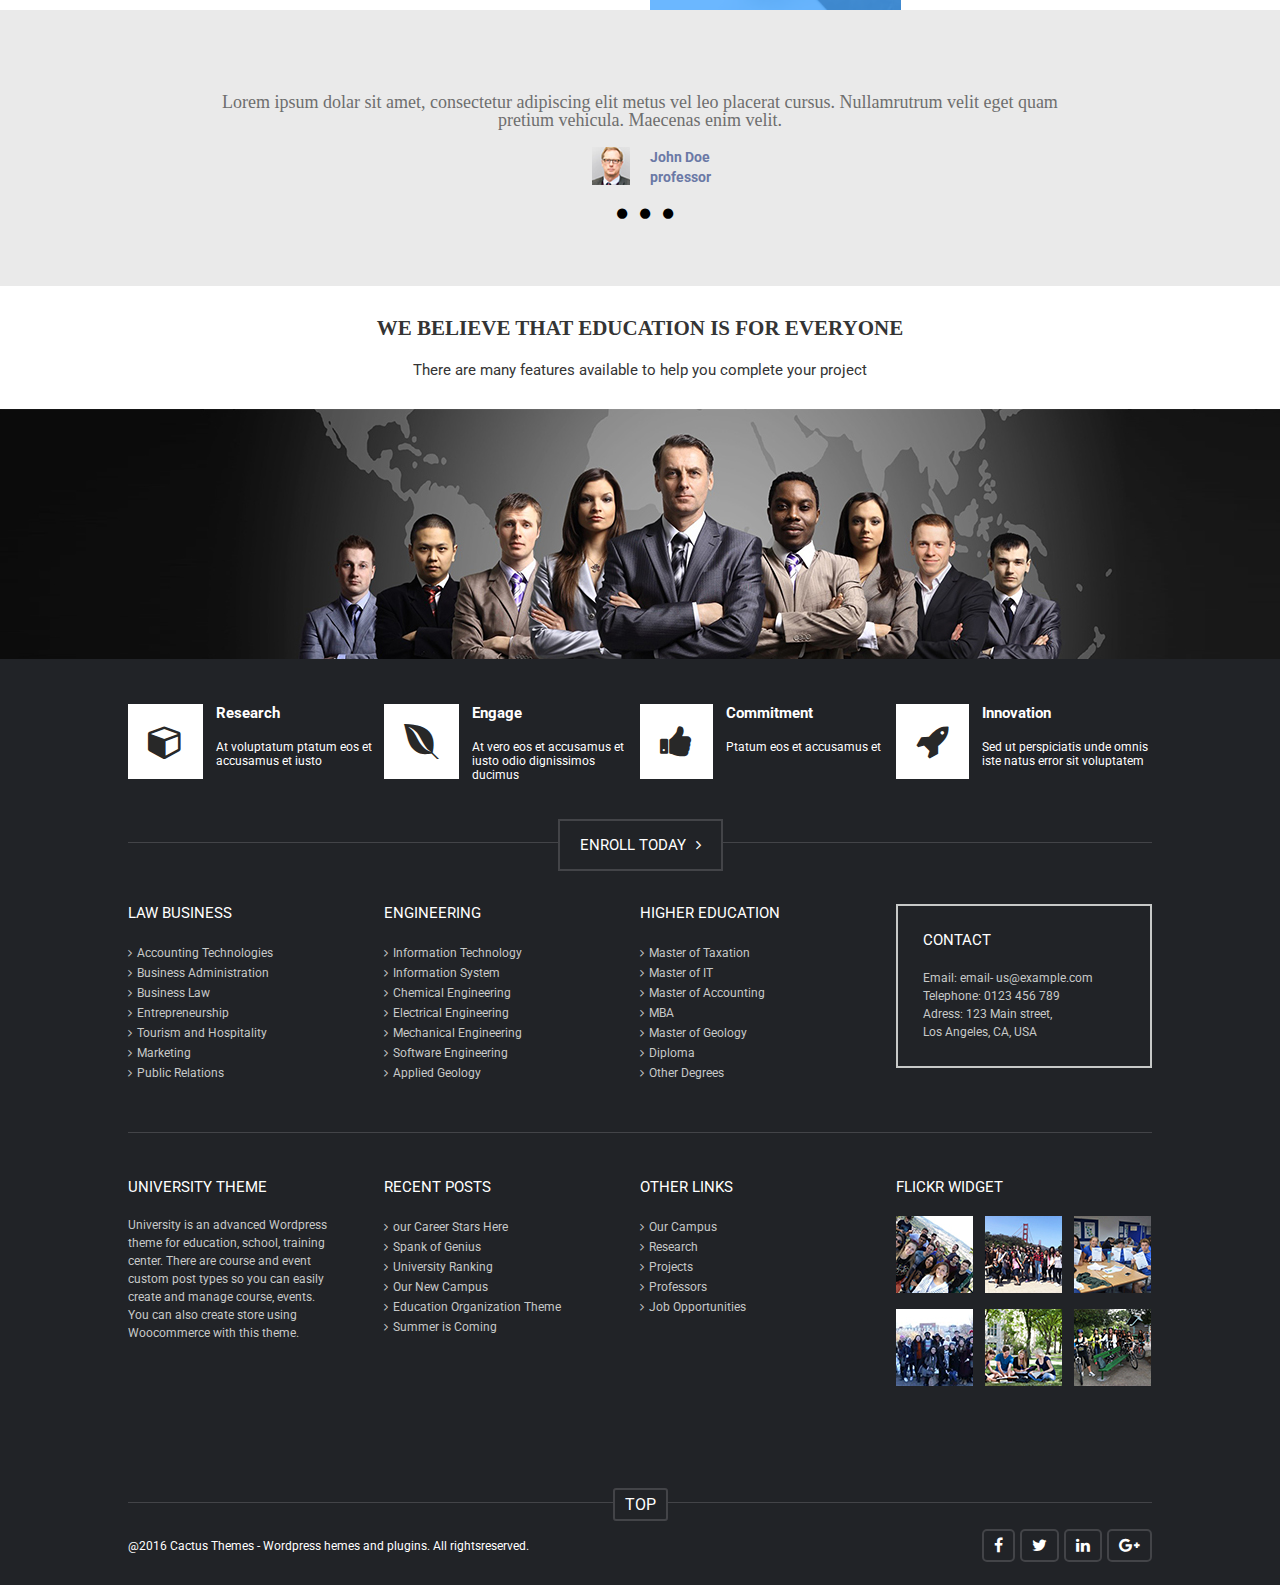
==== commit 8962dc8d: "added a search bar" ====
--- a/index.html
+++ b/index.html
@@ -53,7 +53,14 @@
           <li><a href="#"><i class="fa fa-facebook" aria-hidden="true"></i></a></li>
           <li><a href="#"><i class="fa fa-youtube" aria-hidden="true"></i></a></li>
           <li><a href="#"><i class="fa fa-twitter" aria-hidden="true"></i></a></li>
-          <li><a href="#"><i class="fa fa-search" aria-hidden="true"></i></a></li>
+          <li><a href="#" class="actsearch">
+          <i class="fa fa-search" aria-hidden="true"></i>
+          <div class="search-box">
+            <input type="text">
+            <input type="button" value="search">
+          </div>
+          </a>
+        </li>
         </ul>
       </div>
     </div>
--- a/css/style.css
+++ b/css/style.css
@@ -64,6 +64,7 @@
   float: left;
   list-style: none;
   position: relative;
+  font-size: 15px;
 }
 header .top-header  li a {
   display: block;
@@ -100,40 +101,74 @@
 header .top-header .social-icons {
   float: right;
 }
-header .top-header .social-icons .fa:before {
-  transition: 0.5s;
-  transform: scale(1);
-}
-header .top-header .social-icons .fa:hover:before {
-  transform: scale(1.6);
+header .search-box {
+  position: absolute;
+  background: #E8E8E4;
+  top: 60px;
+  right: 0;
+  width: 350px;
+  height: 60px;
+  line-height: 60px;
+  box-shadow: 0 0 10px rgba(0, 0, 0, 0.5);
+  border-top: 4px solid #169bd6;
+  z-index: 99999;
+}
+header .search-box::before {
+  position: absolute;
+  content: "";
+  top: -32px;
+  right: 13px;
+  border-left: 12px solid transparent;
+  border-top: 12px solid transparent;
+  border-right: 14px solid transparent;
+  border-bottom: 14px solid #169bd6;
+}
+header .search-box input[type="text"] {
+  width: 200px;
+  padding: 5px 10px;
+  margin-left: 23px;
+  border: 1px solid #169bd6;
+  outline: none;
+}
+header .search-box input[type="button"] {
+  width: 80px;
+  padding: 5px 0;
+  background: #169bd6;
+  margin-left: 23px;
+  border: 1px solid #169bd6;
+  outline: none;
+  cursor: pointer;
+  color: #fff;
+  margin-left: -6px;
 }
 header .top-header .submenu {
   z-index: 99999;
 }
 header .top-header .submenu li {
-  background: #0e225e;
+  background: #1690d6e3;
 }
 header .top-header .submenu ul li {
   position: relative;
 }
 header .bottom-header {
   position: relative;
-  padding: 20px 0;
   background-color: #253b80;
 }
 header .bottom-header .main-nav {
   position: relative;
-  padding-right: 30px;
+  padding-right: 8px;
+  z-index: 99998;
 }
 header .bottom-header .main-nav li {
   float: left;
   list-style: none;
+  padding: 15px;
 }
 header .bottom-header .main-nav li a {
   border-left: 1px solid #8f9abe;
   display: block;
-  font-size: 12px;
-  padding: 10px 20px 10px 10px;
+  font-size: 15px;
+  padding: 8px 15px 8px 8px;
   color: white;
 }
 header .bottom-header .main-nav span {
@@ -148,23 +183,27 @@
 }
 header .bottom-header .main-nav .submenu {
   position: absolute;
-  padding-top: 20px;
+  padding-top: 15px;
 }
 header .bottom-header .main-nav .submenu li {
   left: 0;
   top: 100%;
   float: none;
-  background: #000;
+  background: #0a153ad1;
   width: 200px;
   display: none;
+  padding: 0;
 }
 header .bottom-header .main-nav .submenu li a {
   border: none;
+  font-size: 15px;
+}
+header .bottom-header .main-nav .submenu li a:hover {
+  background: #253b80;
 }
 header .bottom-header .main-nav li:hover .submenu li {
   display: block;
 }
-
 
 /**************** main-visual **********/
 .main-visual:nth-child(1) {
@@ -390,11 +429,12 @@
   margin-right: 30px;
 }
 .events .wrapper .inner {
+  position: relative;
   width: 25%;
   float: left;
   height: 309px;
-  position: relative;
   margin-top: 40px;
+  overflow: hidden;
 }
 .events .wrapper .inner:nth-child(2) {
   background-image: url('../img/25.jpg');
@@ -557,7 +597,7 @@
 .blogs-outer .choose-us .accordion:hover {
   background: #169bd6;
   color: #fff;
-  border: #fff;
+  border: 1px solid #169bd6;
 }
 .blogs-outer .choose-us .accordion:hover::after {
   color: #fff;
@@ -663,6 +703,7 @@
   margin: 0;
   font-size: 16px;
   margin-top: 30px;
+  cursor: pointer;
 }
 .blogs-outer .inner .content h3:hover {
   color: #169bd6;
@@ -1012,7 +1053,7 @@
   }
   header .bottom-header .main-nav {
     position: absolute;
-    background-color: #000;
+    background-color: #243b7f;
     left: 0;
     top: 0;
     z-index: 99999;
@@ -1025,7 +1066,7 @@
   }
   header .bottom-header .main-nav li {
     float: none;
-    border-bottom: 1px solid grey;
+    border-bottom: 1px solid #8f9abe;
     position: relative;
   }
   header .bottom-header .main-nav li:after {
@@ -1051,6 +1092,22 @@
   header .bottom-header .logo {
     margin: 0 auto;
   }
+  header .bottom-header .main-nav .submenu {
+    position: absolute;
+    left: 0;
+    width: 100%;
+    display: none;
+  }
+  header .bottom-header .main-nav .submenu li {
+    padding: 15px;
+    width: 100%;
+  }
+  header .bottom-header .main-nav .submenu li a {
+  }
+  header .bottom-header .main-nav .submenu .clkopen {
+    display: block;
+  }
+
 
   /************ main-visual **************/
   .main-visual {
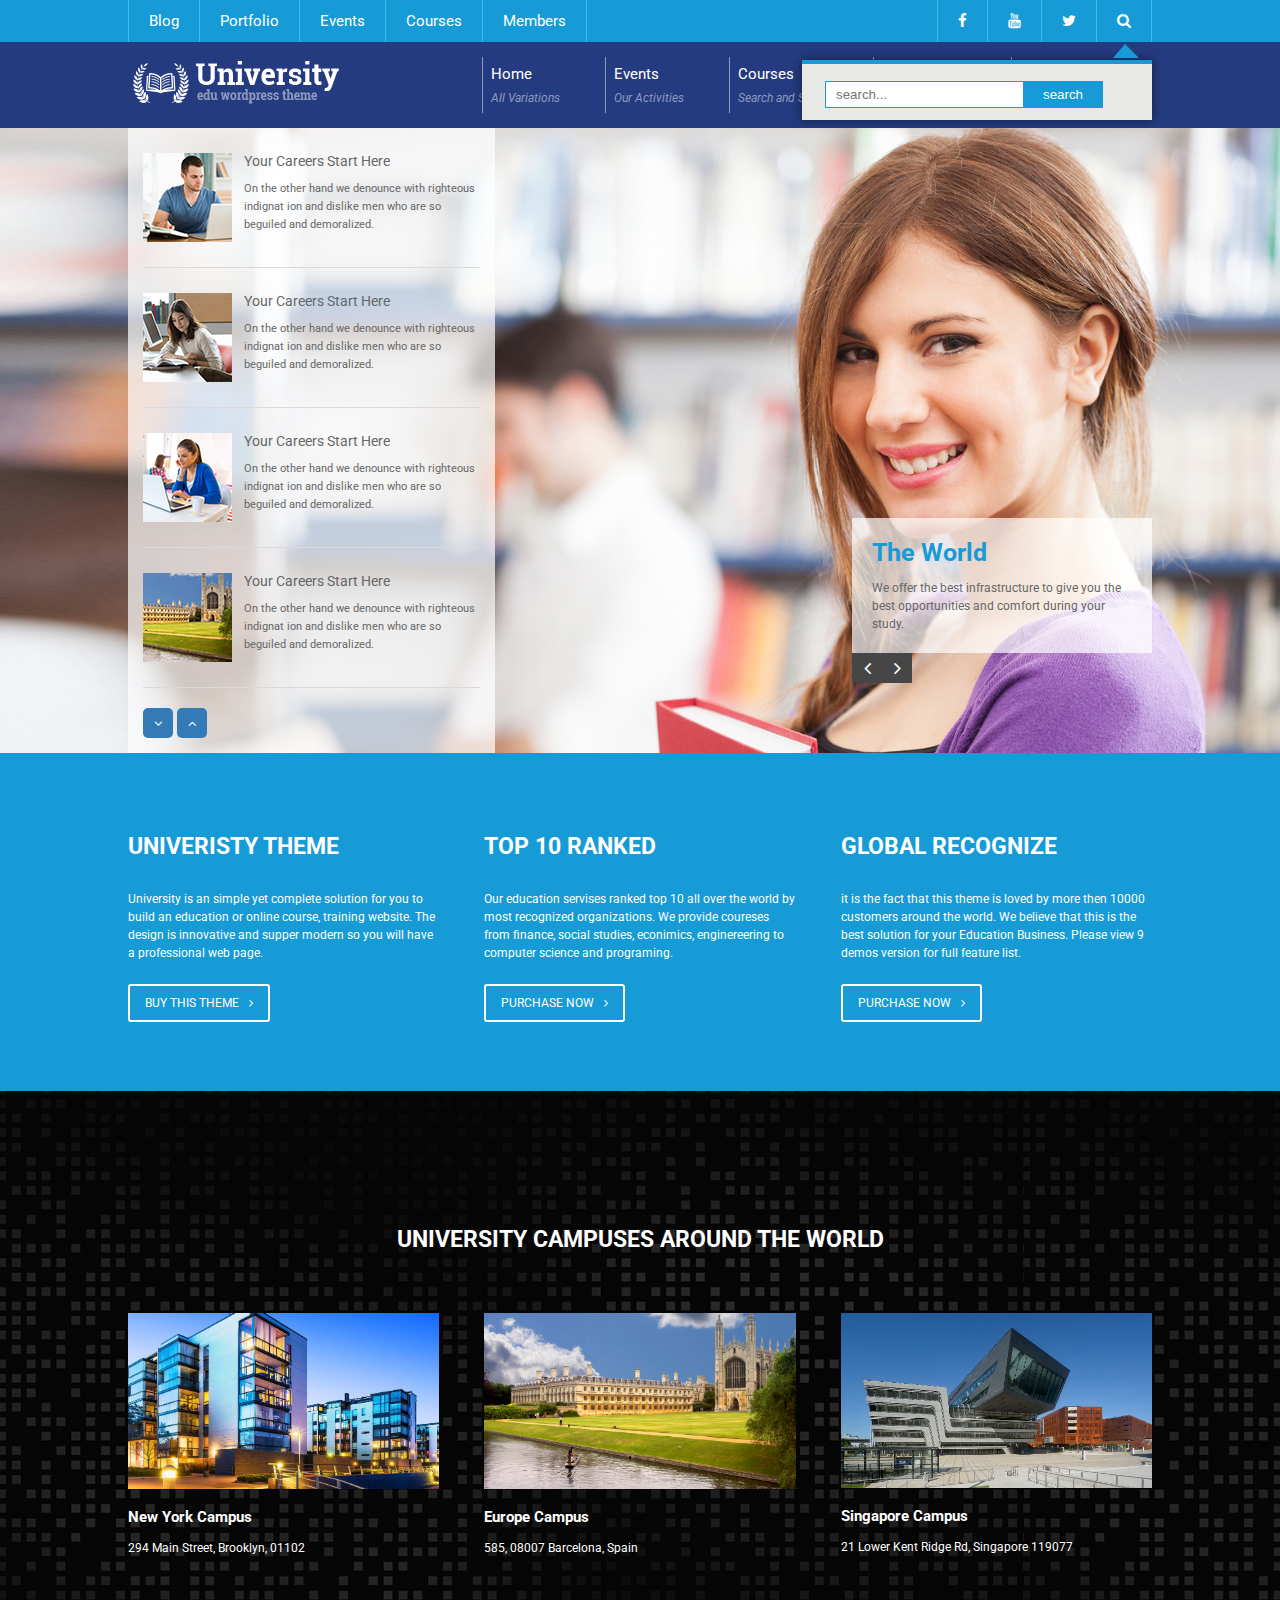
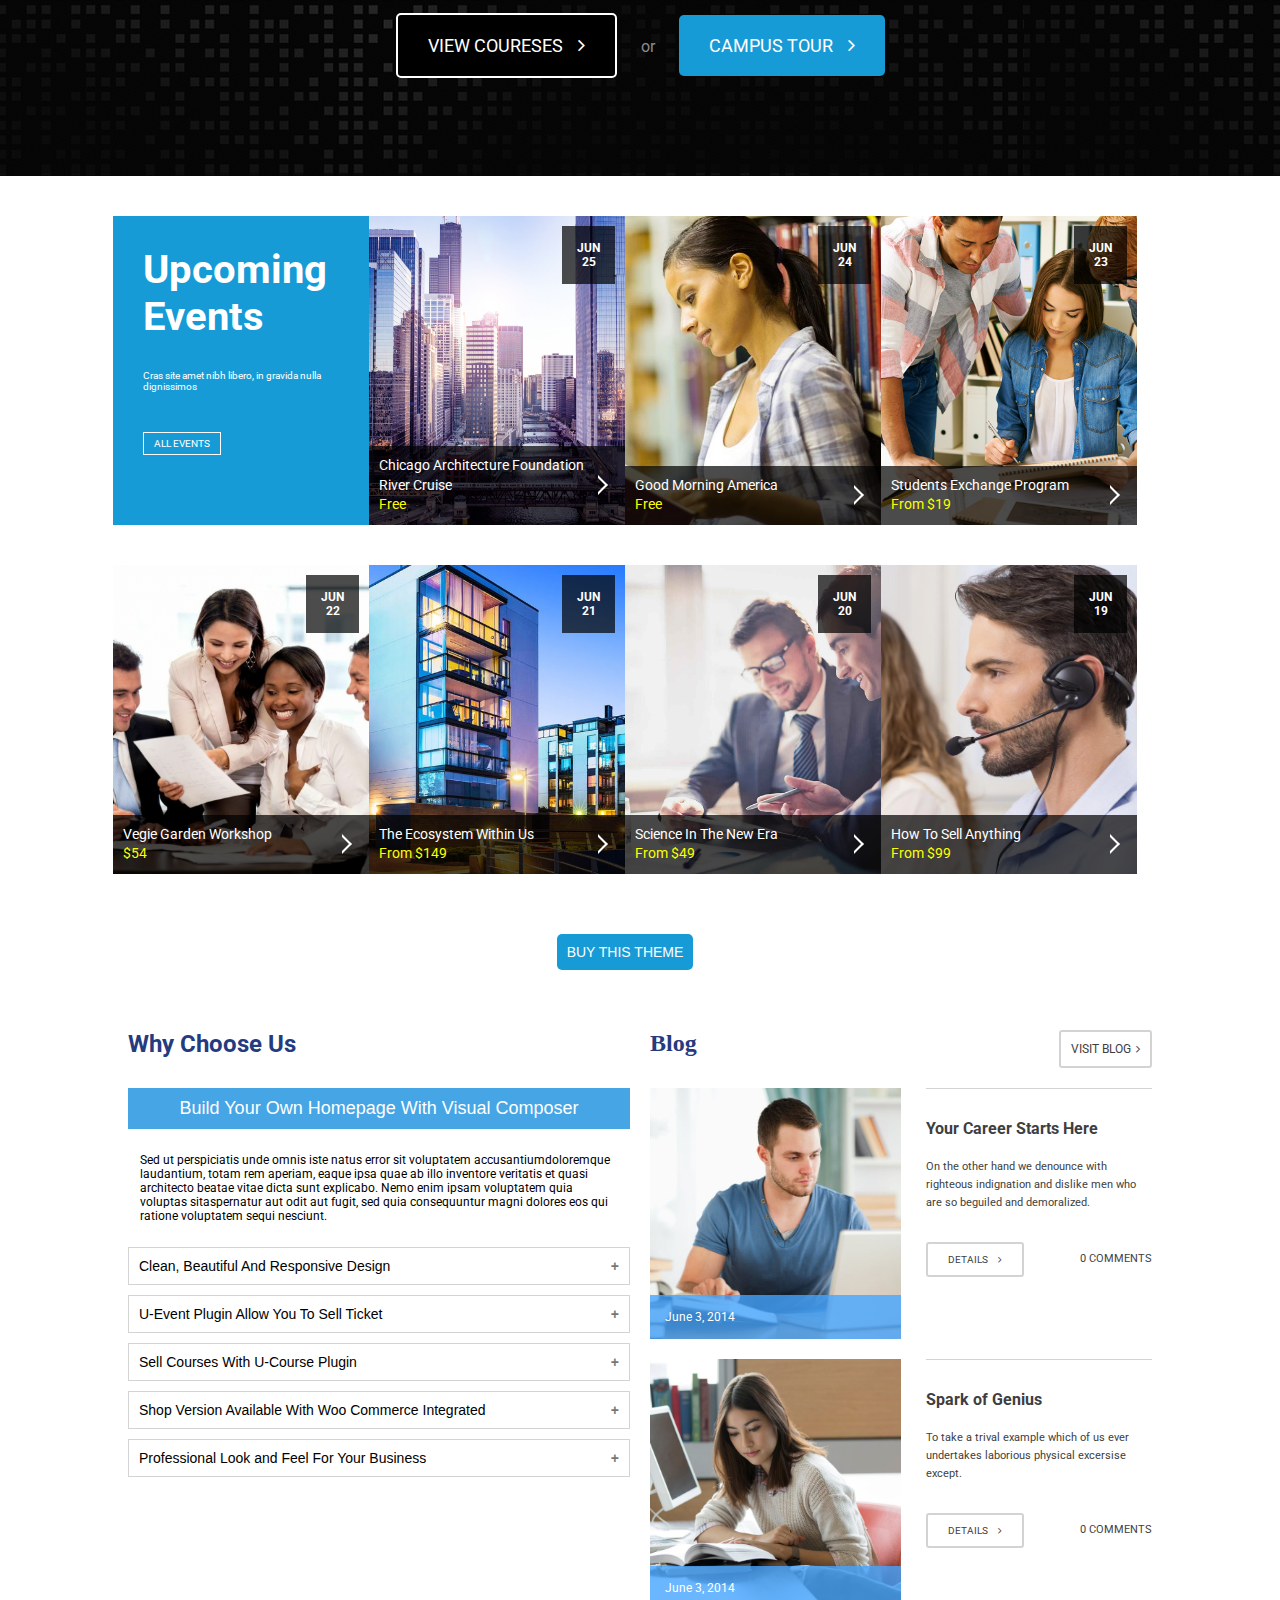
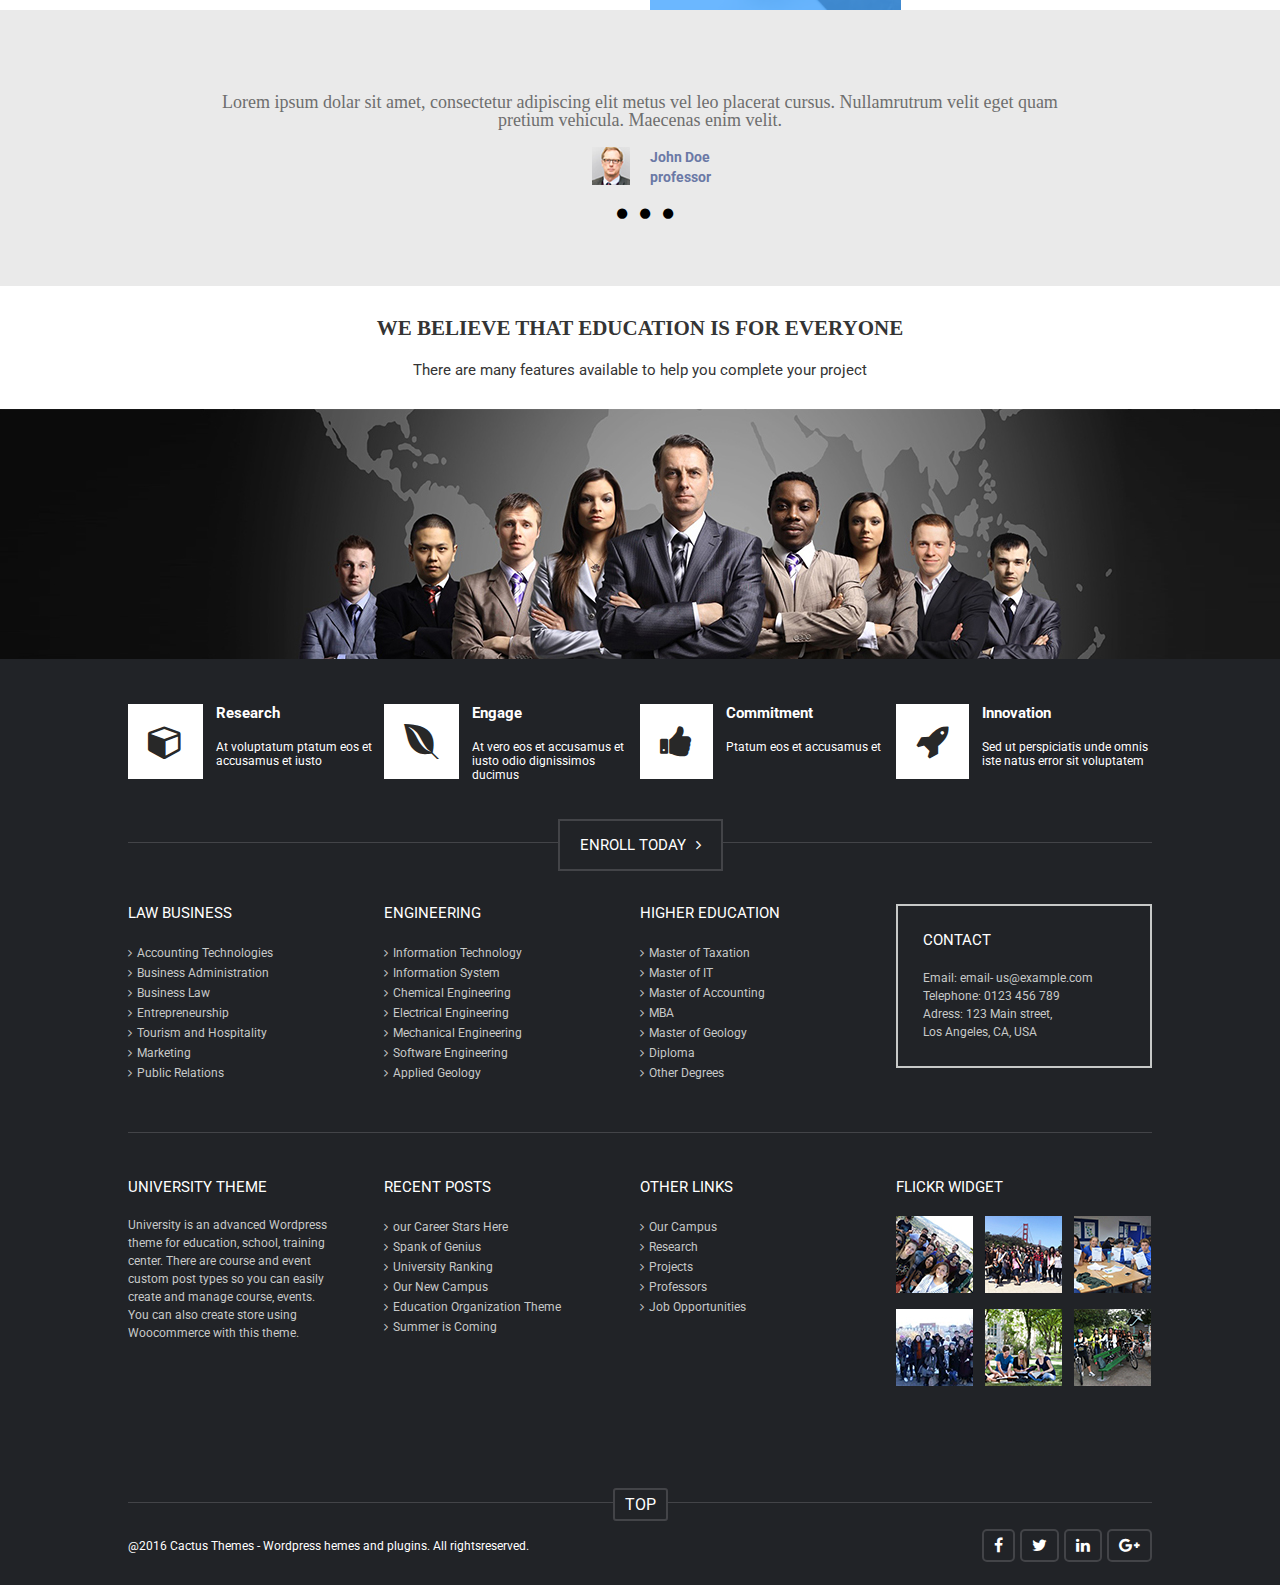
==== commit 222a0517: "i linkaed some pages" ====
--- a/index.html
+++ b/index.html
@@ -3,7 +3,7 @@
 <head>
   <meta charset="utf-8">
   <meta name="viewport" content="width=device-width, minimum-scale=1, initial-scale=1">
-  <title>Univaersity</title>
+  <title>University</title>
   <link href="https://fonts.googleapis.com/css?family=Roboto:100,100i,300,300i,400,400i,500,500i,700,700i" rel="stylesheet">
   <link href="https://stackpath.bootstrapcdn.com/font-awesome/4.7.0/css/font-awesome.min.css" rel="stylesheet">
   <link rel="stylesheet" href="css/style.css">
@@ -18,86 +18,87 @@
           <div class="toggle2"></div>
           <div class="toggle3"></div>
         </a>
-        </div>
-        <ul class="top-nav cf">
-          <li><a href="#">Blog</a>
+      </div>
+      <ul class="top-nav cf">
+        <li><a href="#">Blog</a>
+          <ul class="submenu">
+            <li><a href="#">Blog Single</a></li>
+          </ul>
+        </li>
+        <li><a href="portfolio/portfolio.html">Portfolio</a>
+          <ul class="submenu">
+            <li><a href="#">Portfolio single</a></li>
+          </ul>
+        </li>
+        <li><a href="events/event.html">Events</a>
+          <ul class="submenu">
+            <li><a href="#">Events List</a></li>
+            <li><a href="#">Events Single</a></li>
+          </ul>
+        </li>
+        <li><a href="#">Courses</a>
+          <ul class="submenu">
+            <li><a href="#">Courses List</a></li>
+            <li><a href="#">Courses Single</a></li>
+          </ul>
+        </li>
+        <li><a href="members/member.html">Members</a>
+          <ul class="submenu">
+            <li><a href="#">Members List</a></li>
+            <li><a href="#">Contact</a></li>
+          </ul>
+        </li>
+      </ul>
+      <ul class="social-icons cf">
+        <li><a href="#"><i class="fa fa-facebook" aria-hidden="true"></i></a></li>
+        <li><a href="#"><i class="fa fa-youtube" aria-hidden="true"></i></a></li>
+        <li><a href="#"><i class="fa fa-twitter" aria-hidden="true"></i></a></li>
+        <li>
+          <a class="actsearch" id="searchToggle">
+            <i class="fa fa-search" aria-hidden="true"></i>
+          </a>
+          <div class="search-box" id="searchBox">
+            <input type="text" placeholder="search...">
+            <input type="button" value="search">
+          </div>
+        </li>
+      </ul>
+    </div>
+  </div>
+  <div class="bottom-header">
+    <div class="wrapper flex">
+      <a class="logo" href="index.html">
+        <img src="img/logo.jpg" alt="Logo">
+      </a>
+      <nav class="main-nav" id="mobileNav">
+        <ul class="cf">
+          <li><a href="#">Home<br><span>All Variations</span></a>
             <ul class="submenu">
-              <li><a href="#">Blog Single</a></li>
+              <li><a href="#">HomePage 1</a></li>
+              <li><a href="#">HomePage 2</a></li>
+              <li><a href="#">HomePage 3</a></li>
             </ul>
           </li>
-          <li><a href="#">Portfolio</a>
+          <li><a href="#">Events<br><span>Our Activities</span></a>
             <ul class="submenu">
-              <li><a href="#">Portfolio single</a></li>
+              <li><a href="#">Events 1</a></li>
+              <li><a href="#">Events 2</a></li>
+              <li><a href="#">Events 3</a></li>
             </ul>
           </li>
-          <li><a href="#">Events</a>
+          <li><a href="#">Courses<br><span>Search and Study</span></a>
             <ul class="submenu">
-              <li><a href="#">Events List</a></li>
-              <li><a href="#">Events Single</a></li>
+              <li><a href="#">Courses 1</a></li>
+              <li><a href="#">Courses 2</a></li>
+              <li><a href="#">Courses 3</a></li>
             </ul>
           </li>
-          <li><a href="#">Courses</a>
+          <li><a href="#">Pages<br><span>Designed Pages</span></a>
             <ul class="submenu">
-              <li><a href="#">Courses List</a></li>
-              <li><a href="#">Courses Single</a></li>
-            </ul>
-          </li>
-          <li><a href="#">Members</a>
-            <ul class="submenu">
-              <li><a href="#">Members List</a></li>
-              <li><a href="#">Contact</a></li>
-            </ul>
-          </li>
-        </ul>
-        <ul class="social-icons cf">
-          <li><a href="#"><i class="fa fa-facebook" aria-hidden="true"></i></a></li>
-          <li><a href="#"><i class="fa fa-youtube" aria-hidden="true"></i></a></li>
-          <li><a href="#"><i class="fa fa-twitter" aria-hidden="true"></i></a></li>
-          <li><a href="#" class="actsearch">
-          <i class="fa fa-search" aria-hidden="true"></i>
-          <div class="search-box">
-            <input type="text">
-            <input type="button" value="search">
-          </div>
-          </a>
-        </li>
-        </ul>
-      </div>
-    </div>
-    <div class="bottom-header">
-      <div class="wrapper flex">
-        <a class="logo" href="index.html">
-          <img src="img/logo.jpg" alt="Logo">
-        </a>
-        <nav class="main-nav" id="mobileNav">
-          <ul class="cf">
-            <li><a href="#">Home<br><span>All Variations</span></a>
-              <ul class="submenu">
-                <li><a href="#">HomePage 1</a></li>
-                <li><a href="#">HomePage 2</a></li>
-                <li><a href="#">HomePage 3</a></li>
-              </ul>
-            </li>
-            <li><a href="#">Events<br><span>Our Activities</span></a>
-              <ul class="submenu">
-                <li><a href="#">Events 1</a></li>
-                <li><a href="#">Events 2</a></li>
-                <li><a href="#">Events 3</a></li>
-              </ul>
-            </li>
-            <li><a href="#">Courses<br><span>Search and Study</span></a>
-              <ul class="submenu">
-                <li><a href="#">Courses 1</a></li>
-                <li><a href="#">Courses 2</a></li>
-                <li><a href="#">Courses 3</a></li>
-              </ul>
-            </li>
-            <li><a href="#">Pages<br><span>Designed Pages</span></a>
-              <ul class="submenu">
-                <li><a href="#">Pages 1</a></li>
-                <li><a href="#">Pages 2</a></li>
-                <li><a href="#">Pages 3</a></li>
-              </ul></li>
+              <li><a href="#">Pages 1</a></li>
+              <li><a href="#">Pages 2</a></li>
+              <li><a href="#">Pages 3</a></li>
+            </ul></li>
             <li><a href="#">Short Codes<br><span>Simple and Useful</span></a></li>
           </ul>
         </nav>
@@ -243,15 +244,15 @@
           <div class="content">
             <p>Students Exchange Program</p>
             <p class="free">From $19</p>
-        </div>
-      </div>
+          </div>
+        </div>
         <div class="inner">
           <h5>JUN<br>22</h5>
           <div class="content">
             <p>Vegie Garden Workshop</p>
             <p class="free">$54</p>
-        </div>
-      </div>
+          </div>
+        </div>
         <div class="inner">
           <h5>JUN<br>21</h5>
           <div class="content">
@@ -322,10 +323,10 @@
             <div class="content">
               <h3>Your Career Starts Here</h3>
               <p>On the other hand we denounce with righteous indignation and dislike men who are so beguiled and demoralized.</p>
-            <div class="details">
-              <a href="#">DETAILS<i class="fa fa-angle-right"></i></a>
-              <p>0 COMMENTS</p>
-            </div>
+              <div class="details">
+                <a href="#">DETAILS<i class="fa fa-angle-right"></i></a>
+                <p>0 COMMENTS</p>
+              </div>
             </div>
           </div>
           <div class="inner">
@@ -335,10 +336,10 @@
             <div class="content">
               <h3>Spark of Genius</h3>
               <p>To take a trival example which of us ever undertakes laborious physical excersise except.</p>
-            <div class="details">
-              <a href="#">DETAILS<i class="fa fa-angle-right"></i></a>
-              <p>0 COMMENTS</p>
-            </div>
+              <div class="details">
+                <a href="#">DETAILS<i class="fa fa-angle-right"></i></a>
+                <p>0 COMMENTS</p>
+              </div>
             </div>
           </div>
         </div>
@@ -350,12 +351,12 @@
       <div class="wrapper cf">
         <div class="comments cf">
           <p>Lorem ipsum dolar sit amet, consectetur adipiscing elit metus vel leo placerat cursus. Nullamrutrum velit eget quam pretium vehicula. Maecenas enim velit.</p>
-        <div class="pro-img">
-          <img src="img/john-doe.jpg" alt="">
-        </div>
-        <div class="name">
-          <h4>John Doe<br>professor</h4>
-        </div>
+          <div class="pro-img">
+            <img src="img/john-doe.jpg" alt="">
+          </div>
+          <div class="name">
+            <h4>John Doe<br>professor</h4>
+          </div>
         </div>
         <div class="circle cf">
           <i class="fa fa-circle" aria-hidden="true"></i>
@@ -466,7 +467,7 @@
               <h3>CONTACT</h3>
               <p>Email: email- us@example.com<br/>Telephone: 0123 456 789<br/>Adress: 123 Main street,<br/>Los Angeles, CA, USA</p>
             </div>
-            </div>
+          </div>
         </div>
       </div>
 
@@ -535,6 +536,6 @@
 
   <script src="js/jquery.min.js" charset="utf-8"></script>
   <script src="js/script.js" charset="utf-8"></script>
-  </script>
+</script>
 </body>
 </html>
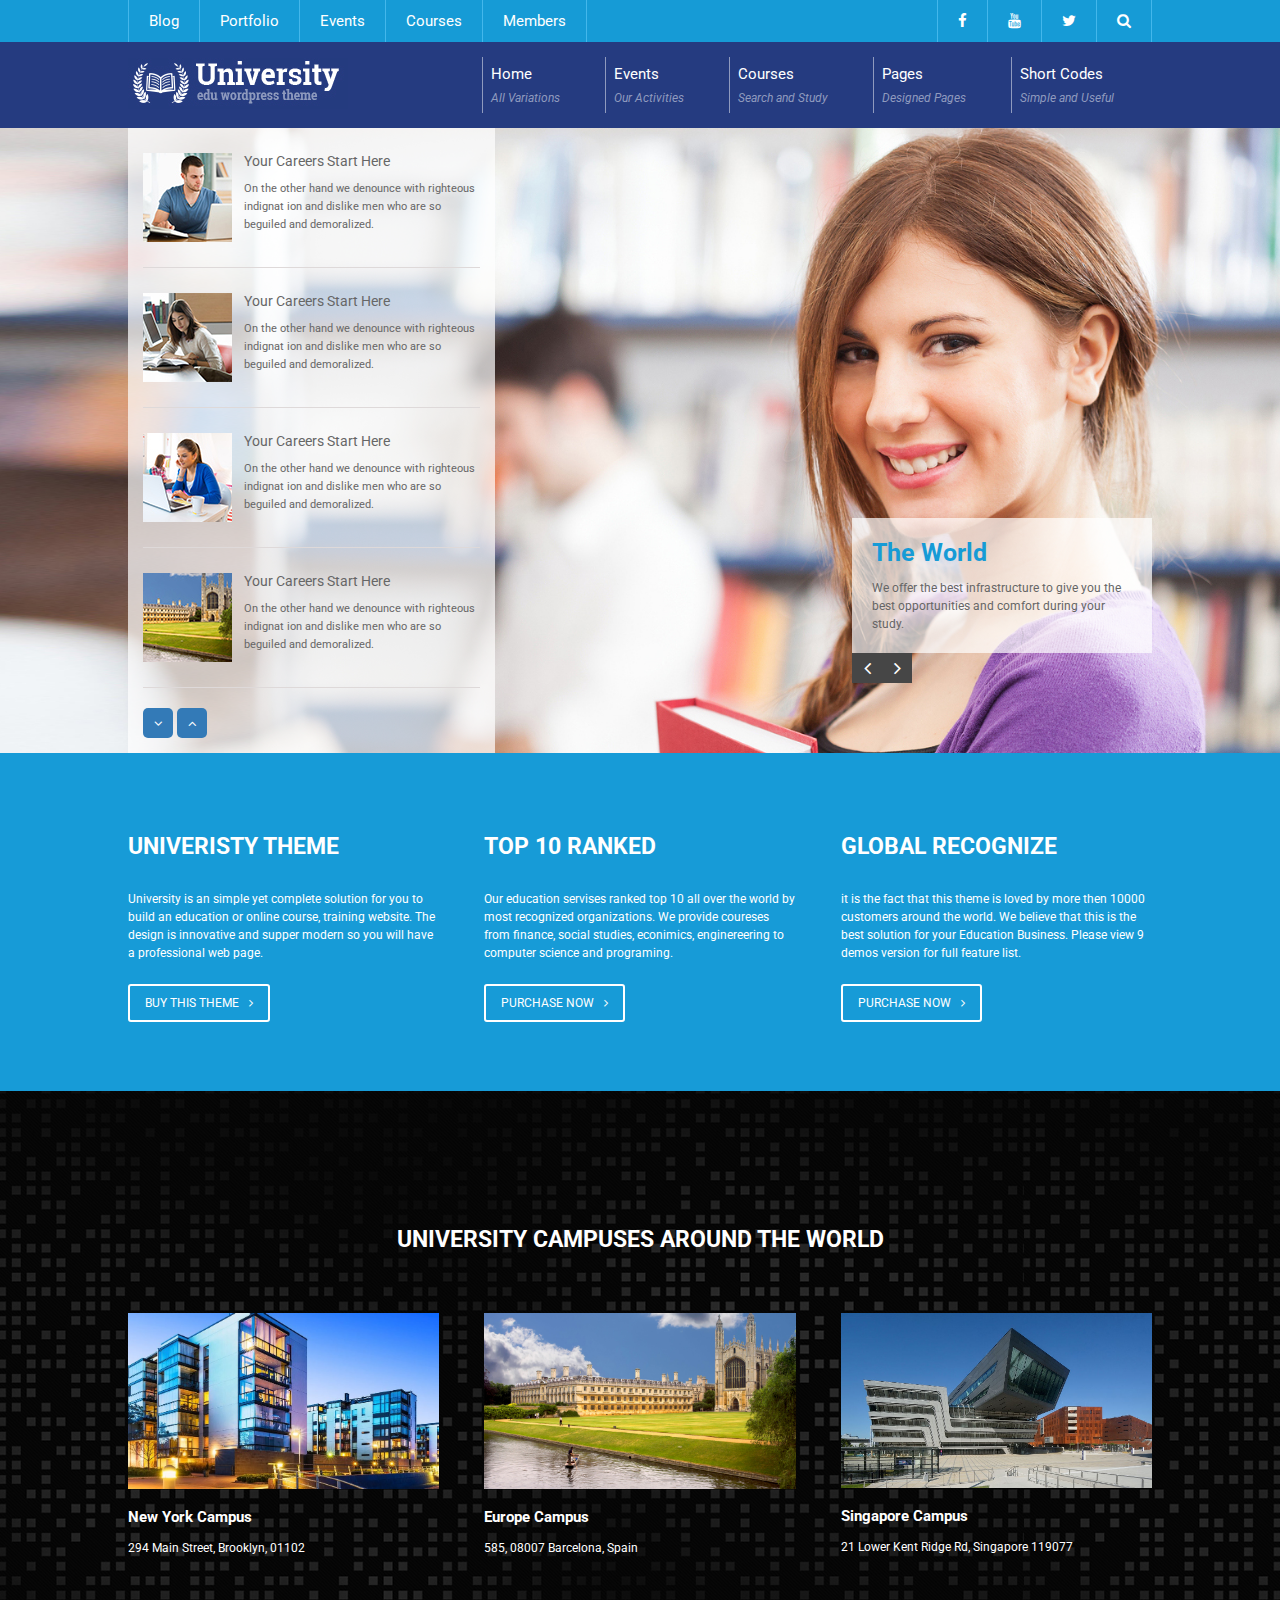
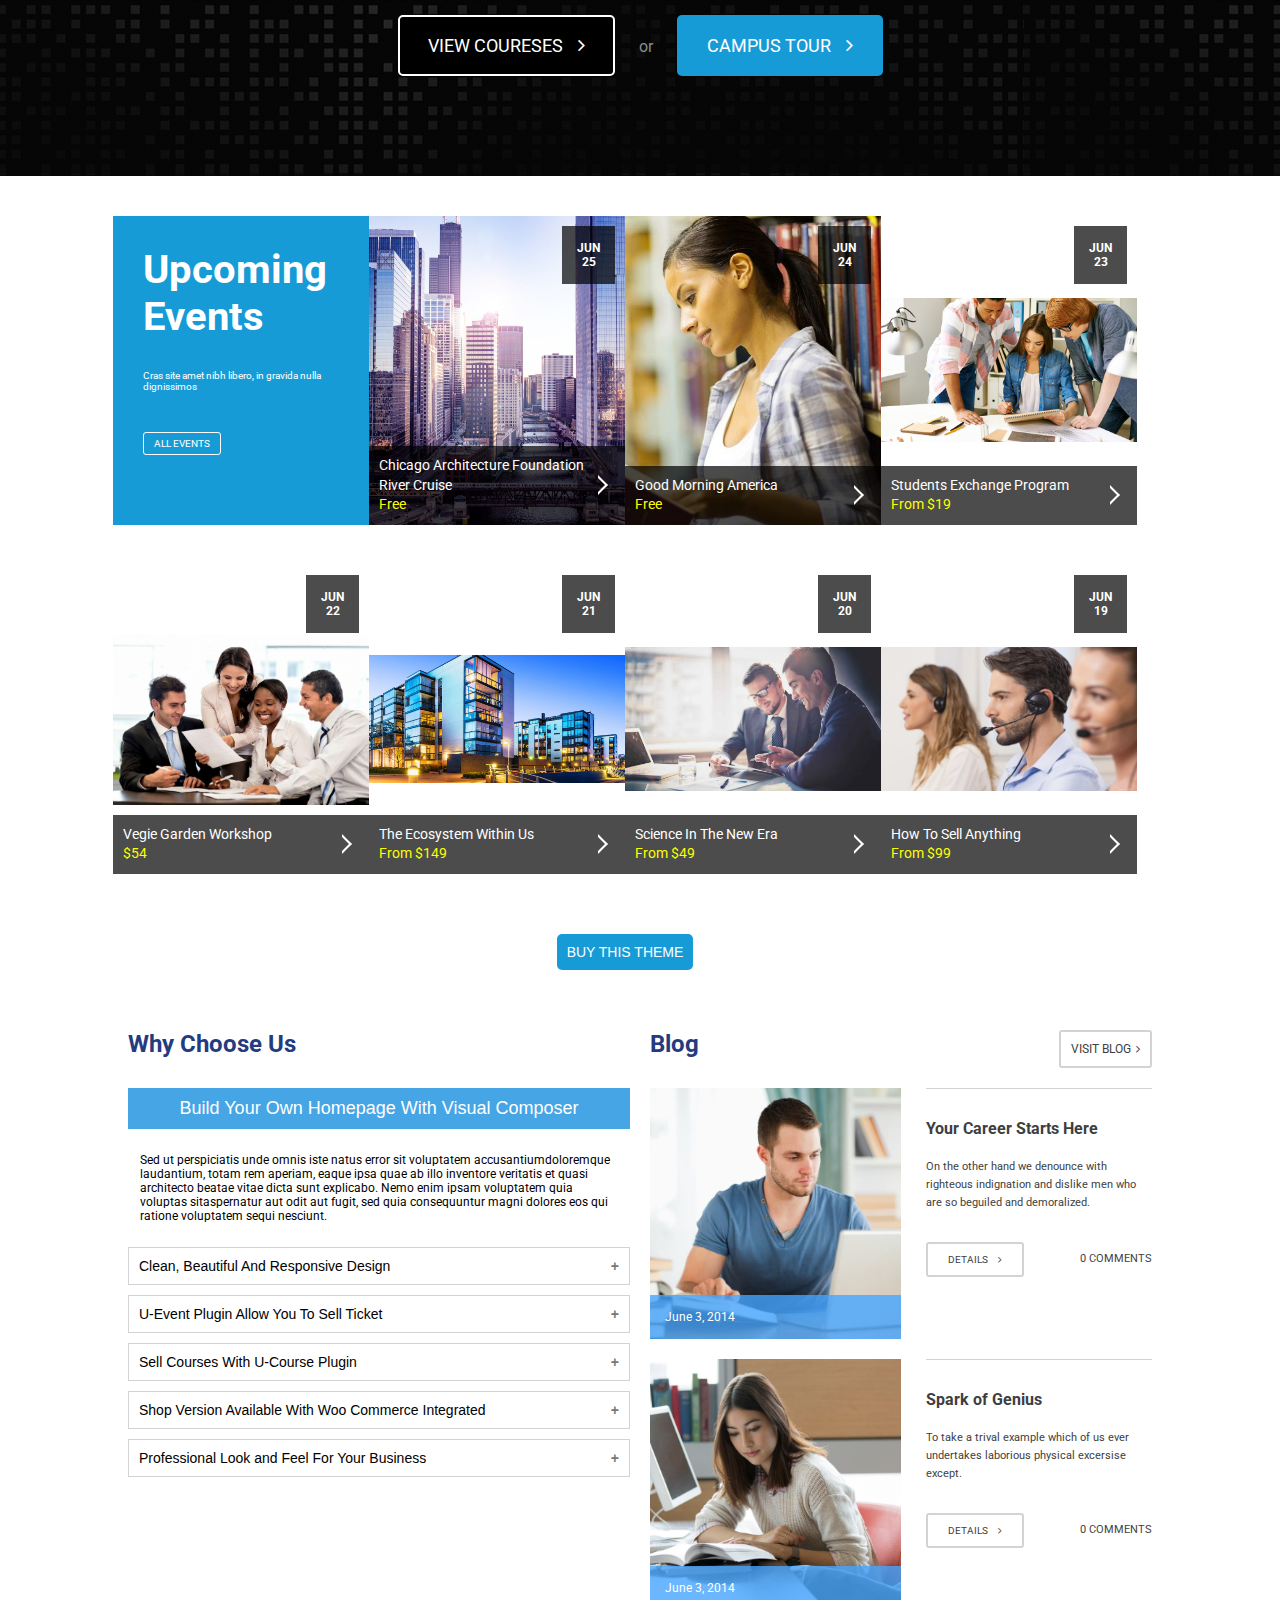
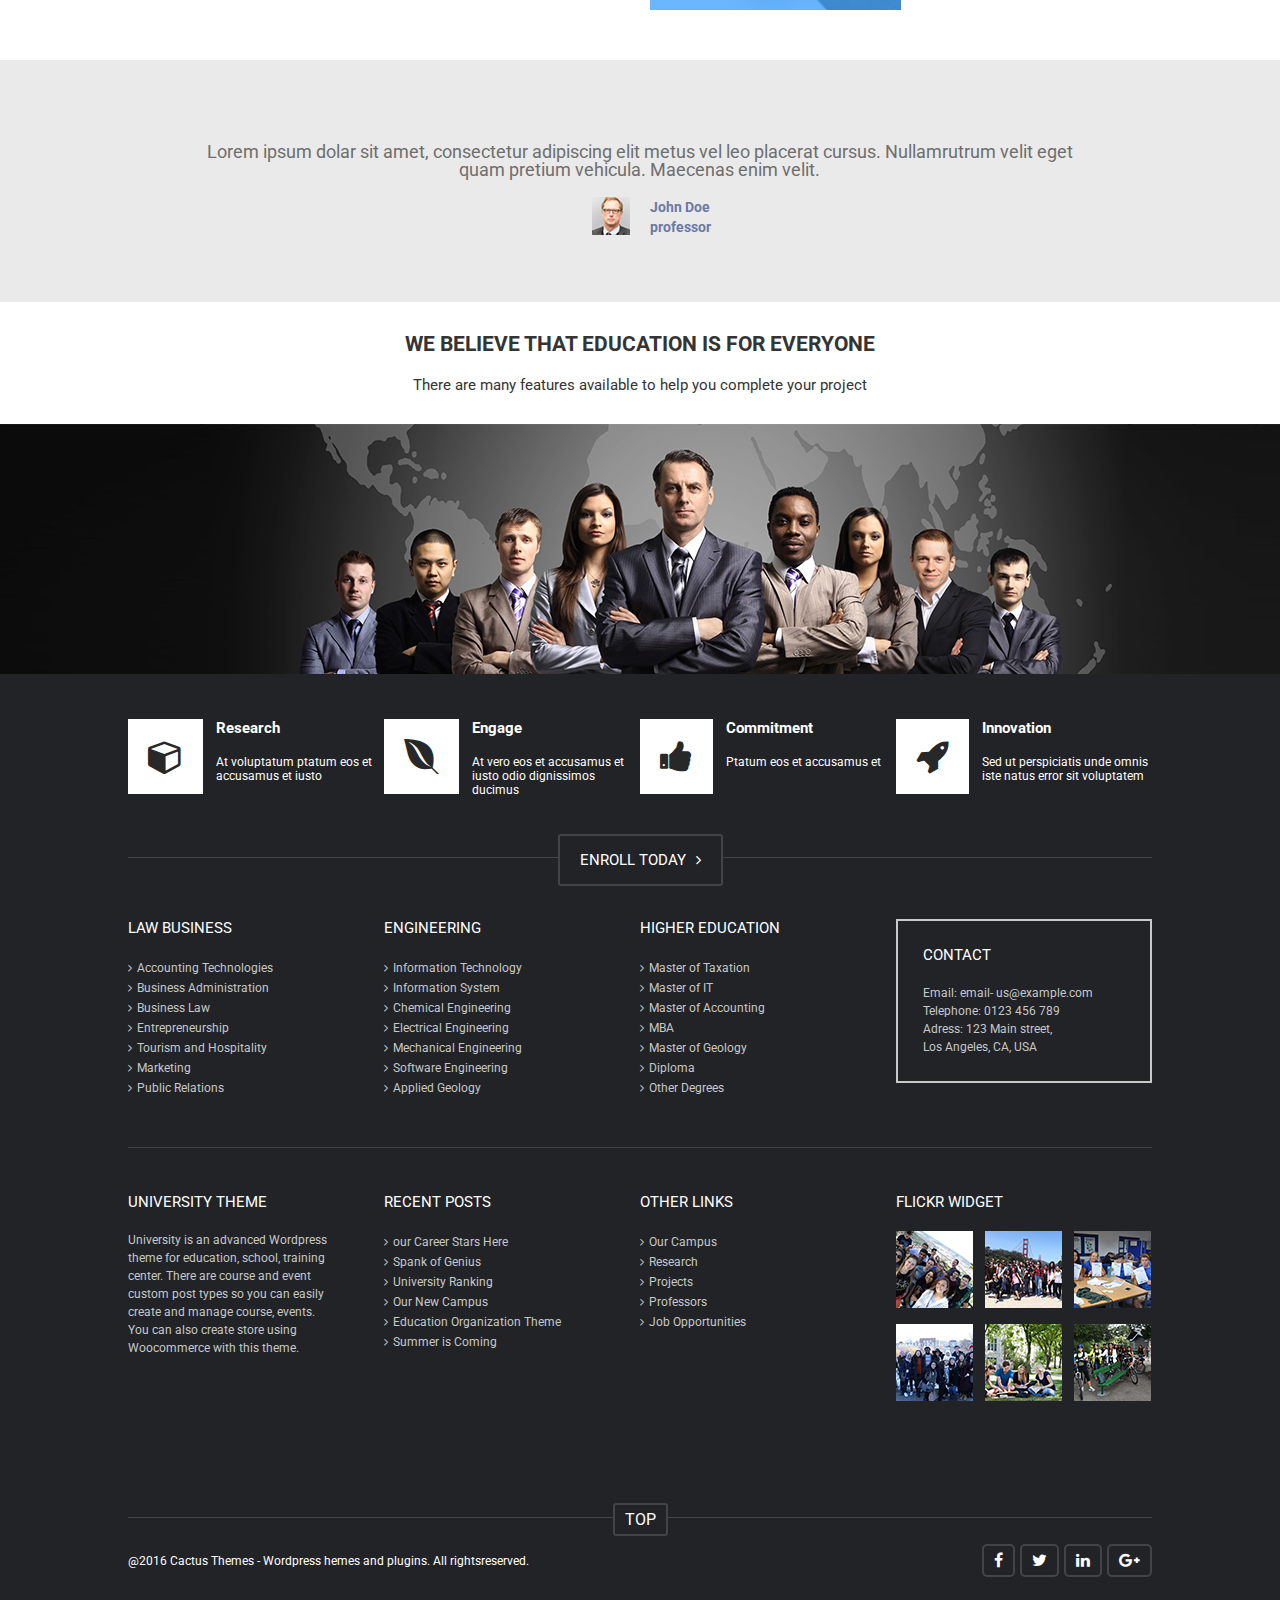
==== commit 7e001267: "i linked some pages" ====
--- a/index.html
+++ b/index.html
@@ -358,11 +358,6 @@
             <h4>John Doe<br>professor</h4>
           </div>
         </div>
-        <div class="circle cf">
-          <i class="fa fa-circle" aria-hidden="true"></i>
-          <i class="fa fa-circle" aria-hidden="true"></i>
-          <i class="fa fa-circle" aria-hidden="true"></i>
-        </div>
       </div>
     </div>
 
--- a/css/style.css
+++ b/css/style.css
@@ -80,11 +80,12 @@
 }
 header .top-header .submenu {
   position: absolute;
-  left: 0;
+  left: -1px;
   top: 100%;
 }
 header .top-header .submenu li {
   background-color: #222327;
+  position: relative;
 }
 header .top-header .submenu li a {
   font-size: 12px;
@@ -100,23 +101,28 @@
 }
 header .top-header .social-icons {
   float: right;
+}
+header .top-header .social-icons .actsearch {
+  cursor: pointer;
 }
 header .search-box {
   position: absolute;
   background: #E8E8E4;
   top: 60px;
   right: 0;
-  width: 350px;
-  height: 60px;
-  line-height: 60px;
   box-shadow: 0 0 10px rgba(0, 0, 0, 0.5);
   border-top: 4px solid #169bd6;
   z-index: 99999;
+  display: none;
+  padding: 20px 30px;
+}
+header .search-box.open {
+  display: flex;
 }
 header .search-box::before {
   position: absolute;
   content: "";
-  top: -32px;
+  top: -30px;
   right: 13px;
   border-left: 12px solid transparent;
   border-top: 12px solid transparent;
@@ -126,20 +132,16 @@
 header .search-box input[type="text"] {
   width: 200px;
   padding: 5px 10px;
-  margin-left: 23px;
   border: 1px solid #169bd6;
   outline: none;
 }
 header .search-box input[type="button"] {
-  width: 80px;
-  padding: 5px 0;
+  padding: 5px 20px;
   background: #169bd6;
-  margin-left: 23px;
   border: 1px solid #169bd6;
   outline: none;
   cursor: pointer;
   color: #fff;
-  margin-left: -6px;
 }
 header .top-header .submenu {
   z-index: 99999;
@@ -184,6 +186,7 @@
 header .bottom-header .main-nav .submenu {
   position: absolute;
   padding-top: 15px;
+  display: none;
 }
 header .bottom-header .main-nav .submenu li {
   left: 0;
@@ -191,8 +194,10 @@
   float: none;
   background: #0a153ad1;
   width: 200px;
-  display: none;
   padding: 0;
+}
+header .bottom-header .main-nav li:hover .submenu  {
+  display: block;
 }
 header .bottom-header .main-nav .submenu li a {
   border: none;
@@ -394,7 +399,7 @@
 .campuses .outer .courses {
   background-color: black;
   border-radius: 5px;
-  padding: 20px 30px;
+  padding: 18px 28px;
   border: 2px solid #fff;
   font-size: 18px;
   color: white;
@@ -435,48 +440,34 @@
   height: 309px;
   margin-top: 40px;
   overflow: hidden;
+  background-size: 100%;
+  background-repeat: no-repeat;
+  background-position: center;
+  transition: all .5s ease-in-out;
 }
 .events .wrapper .inner:nth-child(2) {
   background-image: url('../img/25.jpg');
-  background-size: cover;
-  background-repeat: no-repeat;
-  background-position: center;
 }
 .events .wrapper .inner:nth-child(3) {
   background-image: url('../img/24.jpg');
-  background-size: cover;
-  background-repeat: no-repeat;
-  background-position: center;
 }
 .events .wrapper .inner:nth-child(4) {
   background-image: url('../img/23.jpg');
-  background-size: cover;
-  background-repeat: no-repeat;
-  background-position: center;
 }
 .events .wrapper .inner:nth-child(5) {
   background-image: url('../img/22.jpg');
-  background-size: cover;
-  background-repeat: no-repeat;
-  background-position: center;
 }
 .events .wrapper .inner:nth-child(6) {
   background-image: url('../img/21.jpg');
-  background-size: cover;
-  background-repeat: no-repeat;
-  background-position: center;
 }
 .events .wrapper .inner:nth-child(7) {
   background-image: url('../img/20.jpg');
-  background-size: cover;
-  background-repeat: no-repeat;
-  background-position: center;
 }
 .events .wrapper .inner:nth-child(8) {
   background-image: url('../img/19.jpg');
-  background-size: cover;
-  background-repeat: no-repeat;
-  background-position: center;
+}
+.events .wrapper .inner:hover {
+  background-size: 110%;
 }
 .events .upcoming-events {
   background-color: #179bd7;
@@ -499,6 +490,12 @@
   font-size: 10px;
   padding: 5px 10px;
   border: 1px solid white;
+  border-radius: 3px;
+}
+.events .upcoming-events a:hover {
+  background: #fff;
+  color: #000;
+  border-radius: 3px;
 }
 .events .wrapper .inner h5 {
   color: white;
@@ -510,6 +507,10 @@
   text-align: center;
   padding: 15px 15px;
   background-color: rgba(0, 0, 0, 0.7);
+  cursor: pointer;
+}
+.events .wrapper .inner h5:hover {
+  background-color: rgba(0, 0, 0, 0.8);
 }
 .events .wrapper .content {
   width: 100%;
@@ -517,12 +518,16 @@
   position: absolute;
   bottom: 0;
   background-color: rgba(0, 0, 0, 0.7);
+  cursor: pointer;
 }
 .events .wrapper .content p {
   color: white;
   font-size: 14px;
   margin: 0;
   line-height: 1.4;
+}
+.events .wrapper .content:hover {
+  background-color: rgba(0, 0, 0, 0.8);
 }
 .events .wrapper .content:after {
   position: absolute;
@@ -626,12 +631,12 @@
   float: left;
   width: 50%;
   padding-left: 10px;
+  padding-bottom: 50px;
 }
 .blogs-outer .blogs h2 {
   margin: 0;
   font-size: 24px;
   color: #253b80;
-  font-family: rockwell regular;
   float: left;
 }
 .blogs-outer .blogs a {
@@ -645,13 +650,15 @@
 }
 .blogs-outer .blogs a:hover {
   background: #262626;
-  border: 2px solid #fff;
+  border: 2px solid #262626;
   color: #fff;
+  border-radius: 3px;
 }
 .blogs-outer .blogs .details a:hover {
   background: #262626;
-  border: 2px solid #fff;
+  border: 2px solid #262626;
   color: #fff;
+  border-radius: 3px;
 }
 .blogs-outer .blogs .fa {
   color: #3e3e3e;
@@ -756,7 +763,6 @@
   font-size: 18px;
   line-height: 18px;
   color: #6e6e6e;
-  font-family: rockwell regular;
 }
 .testimonial .pro-img {
   width: 50%;
@@ -778,20 +784,10 @@
   font-size: 14px;
   margin-left: 10px;
 }
-.testimonial .circle {
-  margin-top: 20px;
-  font-size: 12px;
-  text-align: center;
-}
-.testimonial .circle .fa {
-  margin-left: 10px;
-}
-
 /**************** features highlight **********/
 .features-highlight .highlight h1 {
   margin: 0;
   font-size: 21px;
-  font-family: Palatino Linotype Bold;
   text-align: center;
   color: #343434;
   padding-top: 30px;
@@ -861,14 +857,11 @@
 }
 footer .enroll .enroll-today a {
   color: white;
-  padding: 10px 20px;
+  padding: 15px 20px;
   background-color: #212327;
   border: 2px solid #434448;
-}
-footer .enroll .enroll-today a {
-  color: white;
   font-size: 15px;
-  padding: 15px 20px;
+  border-radius: 3px;
 }
 footer .enroll .enroll-today a:hover {
   background: #fff;
@@ -1038,15 +1031,15 @@
     cursor: pointer;
   }
   .change .toggle1 {
-      -webkit-transform: rotate(-45deg) translate(-8px, 6px);
-      transform: rotate(-45deg) translate(-8px, 6px);
+    -webkit-transform: rotate(-45deg) translate(-8px, 6px);
+    transform: rotate(-45deg) translate(-8px, 6px);
   }
   .change .toggle2 {
-      opacity: 0;
+    opacity: 0;
   }
   .change .toggle3 {
-      -webkit-transform: rotate(45deg) translate(-7px, -8px);
-      transform: rotate(45deg) translate(-7px, -8px);
+    -webkit-transform: rotate(45deg) translate(-7px, -8px);
+    transform: rotate(45deg) translate(-7px, -8px);
   }
   header .top-header .top-nav {
     display: none;
@@ -1068,8 +1061,12 @@
     float: none;
     border-bottom: 1px solid #8f9abe;
     position: relative;
-  }
-  header .bottom-header .main-nav li:after {
+    padding: 0;
+  }
+  header .bottom-header .main-nav li:last-child {
+    border-bottom: none;
+  }
+  header .bottom-header .main-nav > ul > li > a:after {
     position: absolute;
     content: '';
     width: 6px;
@@ -1081,10 +1078,14 @@
     top: 50%;
     transform: translateY(-50%) rotate(-45deg);
   }
+  header .bottom-header .main-nav > ul > li:hover > a:after {
+    display: none;
+  }
   header .bottom-header .main-nav li a {
     width: 100%;
-    padding-left: 50px;
+    padding: 10px 20px;
     border: none;
+    position: relative;
   }
   header .bottom-header .main-nav span {
     color: grey;
@@ -1093,16 +1094,16 @@
     margin: 0 auto;
   }
   header .bottom-header .main-nav .submenu {
-    position: absolute;
-    left: 0;
+    position: relative;
     width: 100%;
     display: none;
+    padding-top: 0;
   }
   header .bottom-header .main-nav .submenu li {
-    padding: 15px;
     width: 100%;
   }
   header .bottom-header .main-nav .submenu li a {
+    padding: 15px 20px;
   }
   header .bottom-header .main-nav .submenu .clkopen {
     display: block;
@@ -1233,6 +1234,7 @@
   }
   .blogs-outer .blogs {
     width: 100%;
+    padding-top: 30px;
   }
   .blogs-outer .blogs .top  h2 {
     margin: 0;
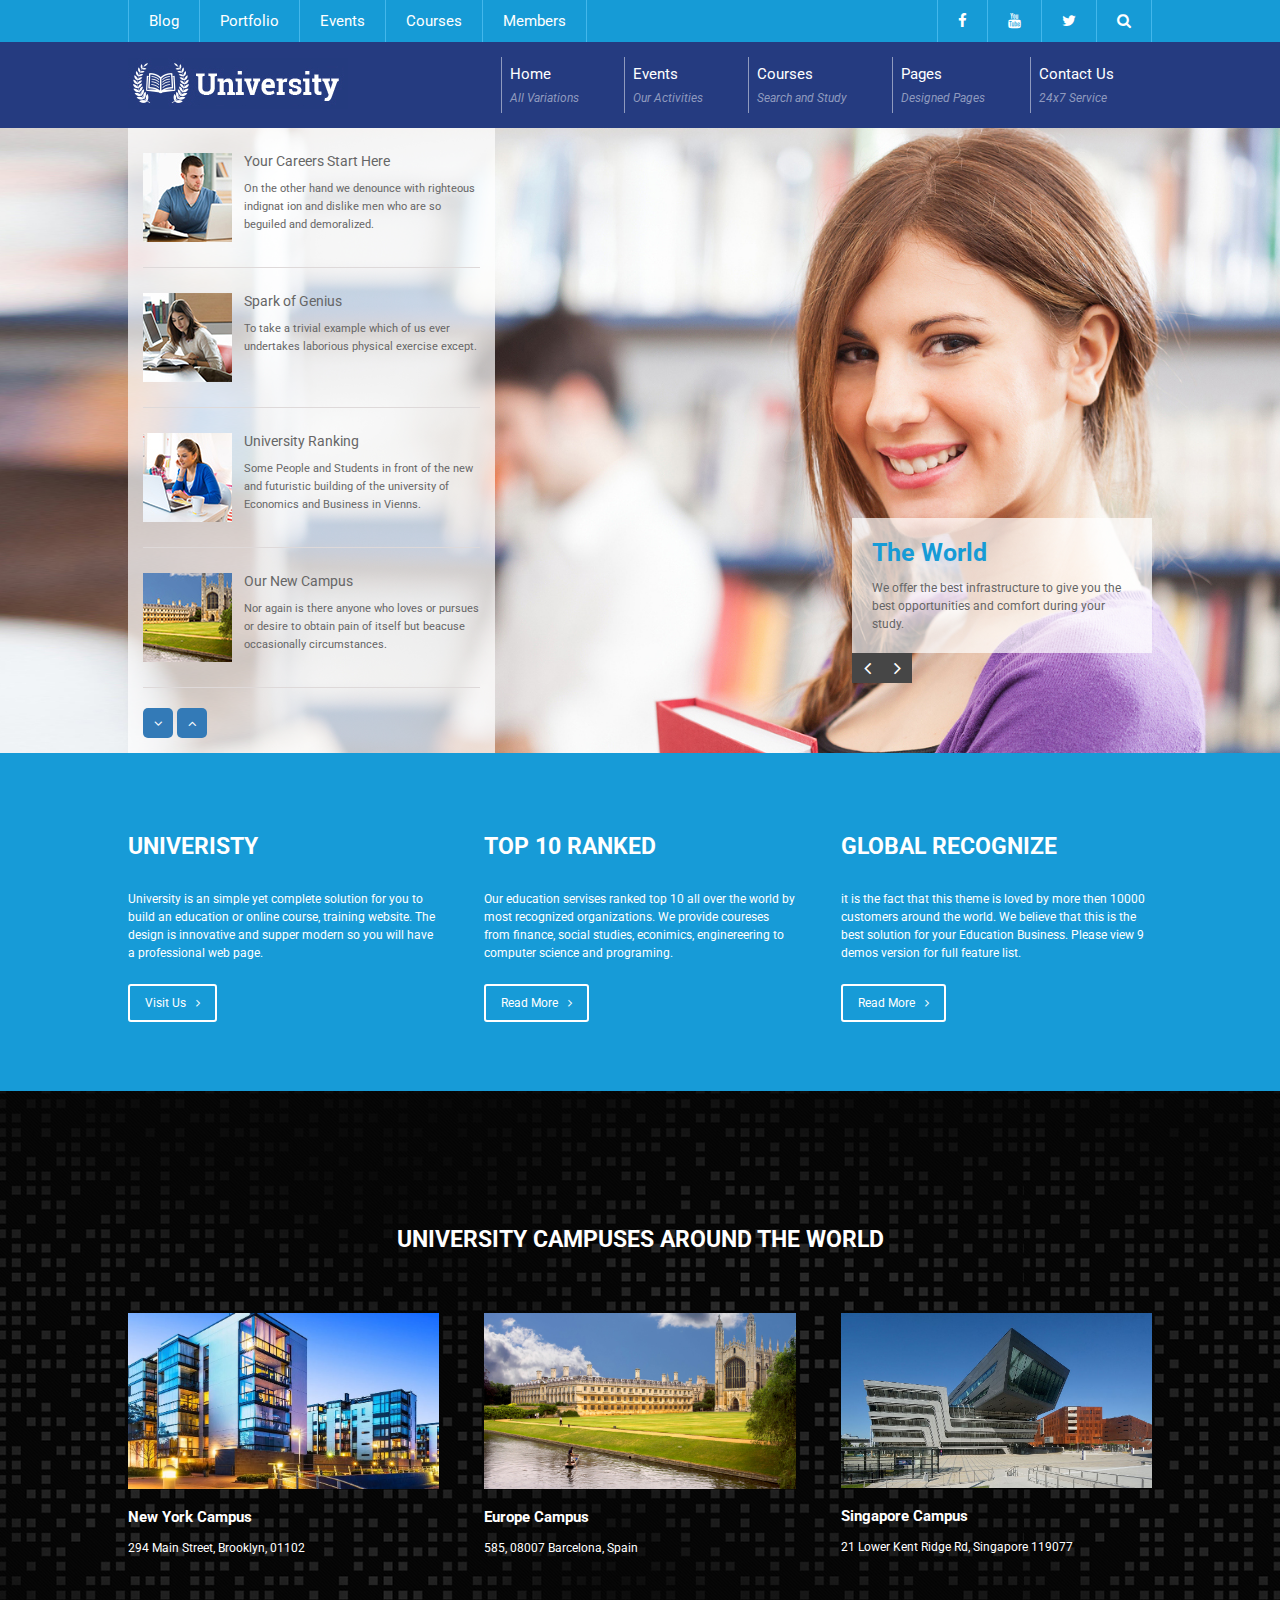
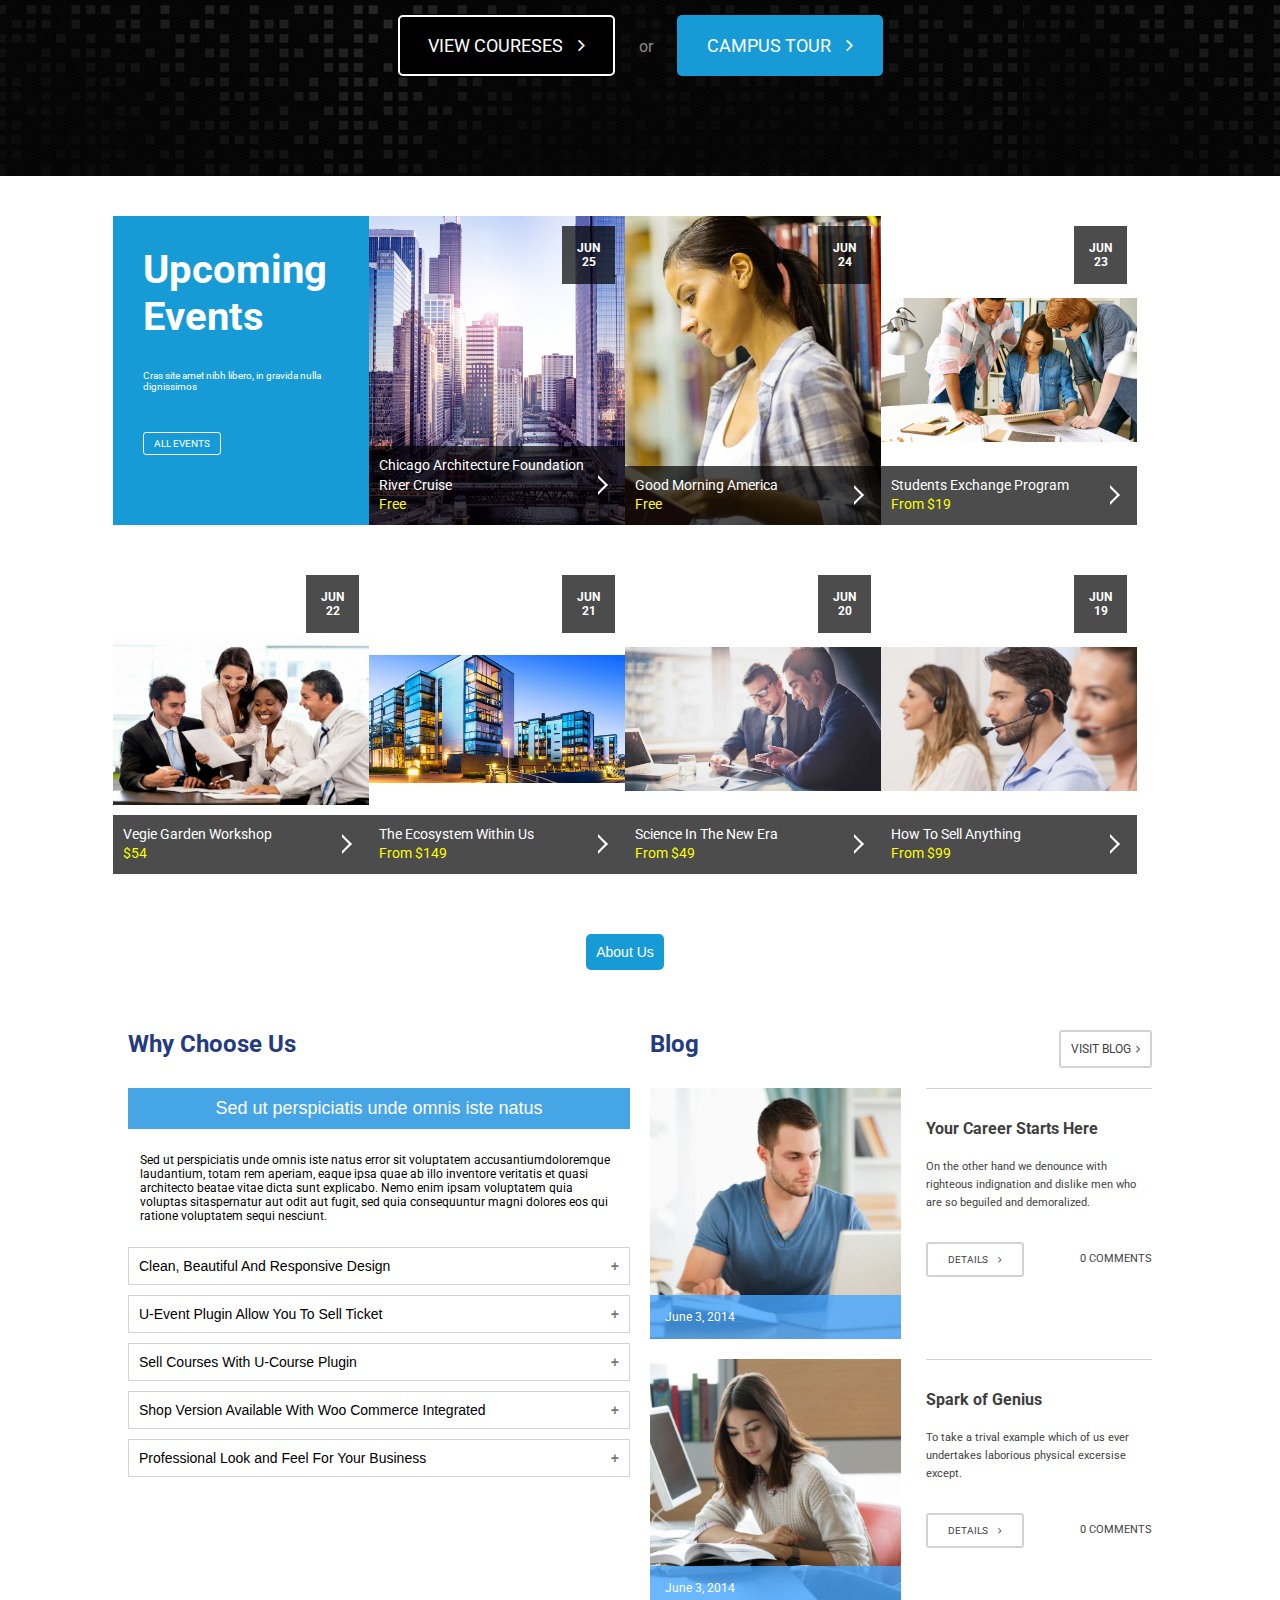
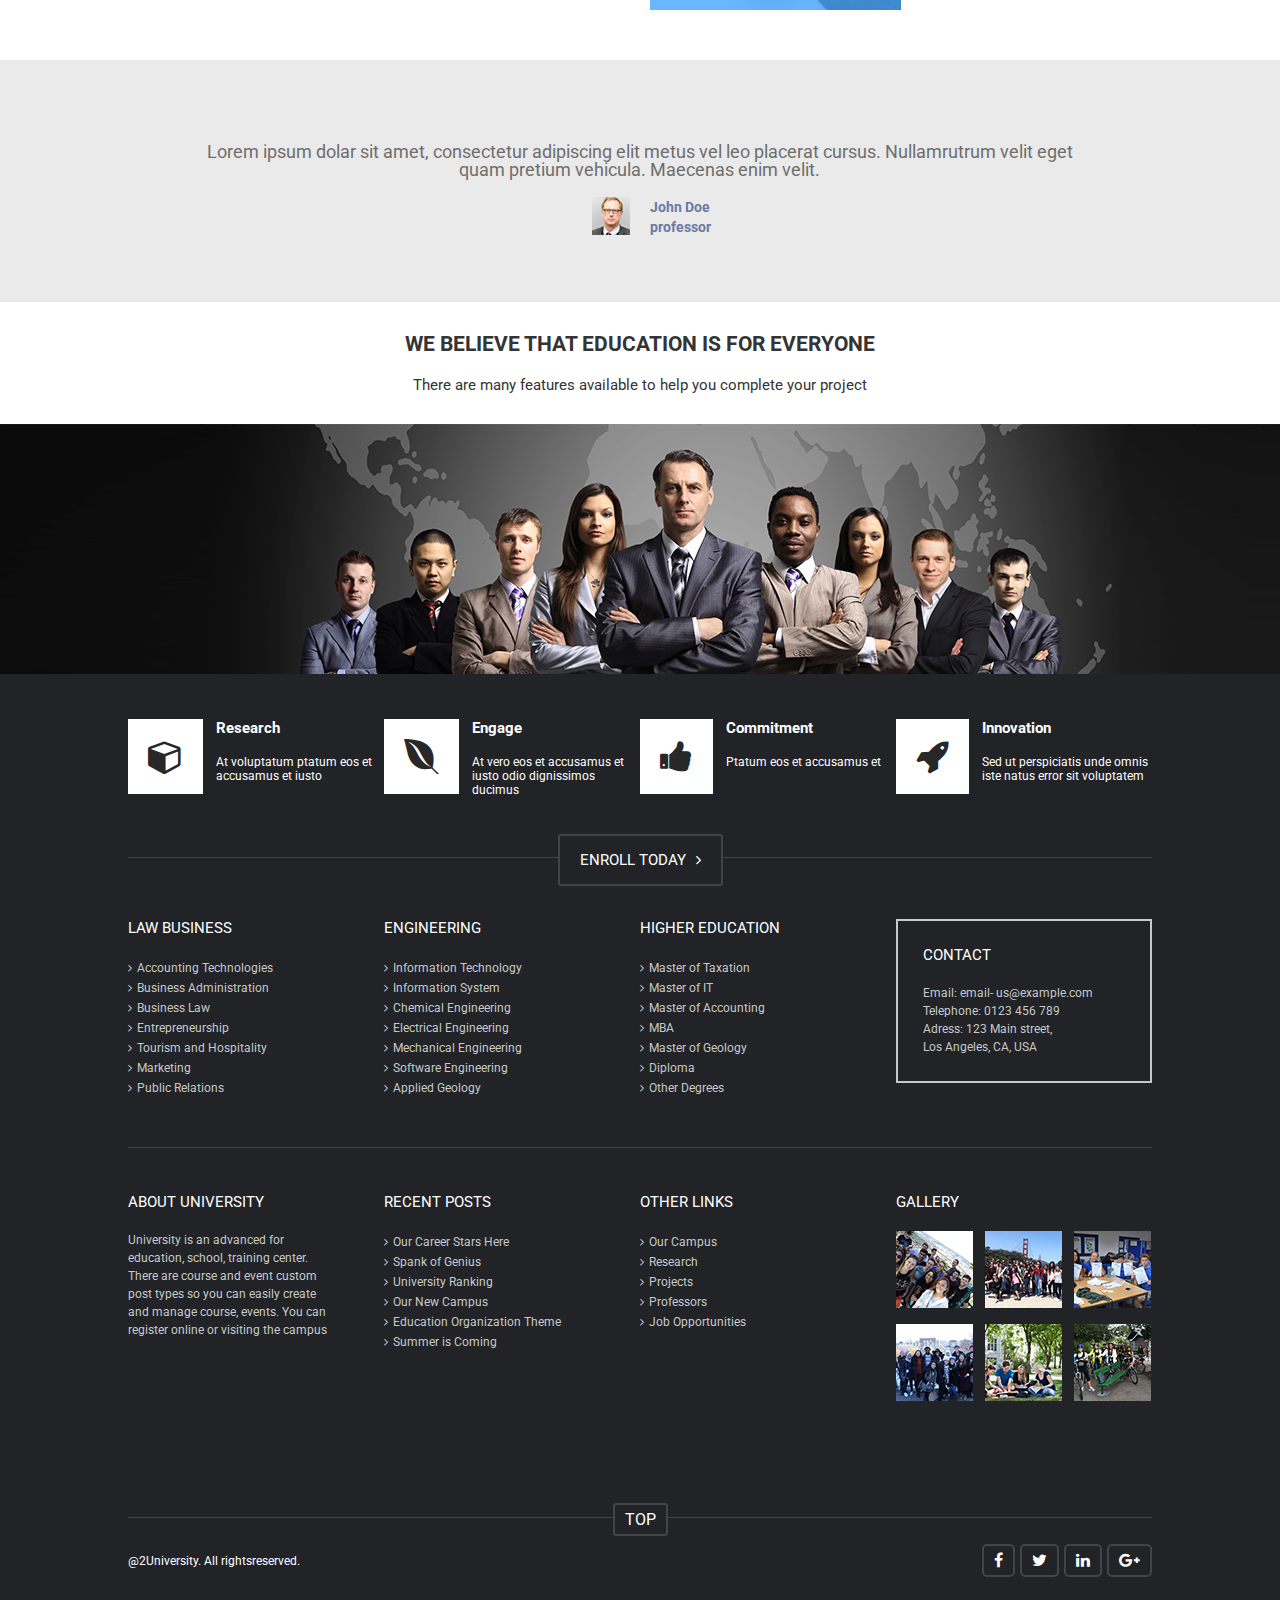
==== commit 614cd9f9: "i made some changes" ====
--- a/index.html
+++ b/index.html
@@ -99,7 +99,7 @@
               <li><a href="#">Pages 2</a></li>
               <li><a href="#">Pages 3</a></li>
             </ul></li>
-            <li><a href="#">Short Codes<br><span>Simple and Useful</span></a></li>
+            <li><a href="#">Contact Us<br><span>24x7 Service</span></a></li>
           </ul>
         </nav>
       </div>
@@ -125,8 +125,8 @@
               <img src="img/art-img2.jpg" alt="">
             </div>
             <div class="content">
-              <h3>Your Careers Start Here</h3>
-              <p>On the other hand we denounce with righteous indignat ion and dislike men who are so beguiled and demoralized.</p>
+              <h3>Spark of Genius</h3>
+              <p>To take a trivial example which of us ever undertakes laborious physical exercise except.</p>
             </div>
           </div>
           <div class="inner cf">
@@ -134,8 +134,8 @@
               <img src="img/art-img3.jpg" alt="">
             </div>
             <div class="content">
-              <h3>Your Careers Start Here</h3>
-              <p>On the other hand we denounce with righteous indignat ion and dislike men who are so beguiled and demoralized.</p>
+              <h3>University Ranking</h3>
+              <p>Some People and Students in front of the new and futuristic building of the university of Economics and Business in Vienns.</p>
             </div>
           </div>
           <div class="inner cf">
@@ -143,8 +143,8 @@
               <img src="img/art-img4.jpg" alt="">
             </div>
             <div class="content">
-              <h3>Your Careers Start Here</h3>
-              <p>On the other hand we denounce with righteous indignat ion and dislike men who are so beguiled and demoralized.</p>
+              <h3>Our New Campus</h3>
+              <p>Nor again is there anyone who loves or pursues or desire to obtain pain of itself but beacuse occasionally circumstances.</p>
             </div>
           </div>
           <div class="buttons">
@@ -171,19 +171,19 @@
     <div class="about-us">
       <div class="wrapper cf">
         <div class="inner">
-          <h3>UNIVERISTY THEME</h3>
+          <h3>UNIVERISTY</h3>
           <p>University is an simple yet complete solution for you to build an education or online course, training website. The design is innovative and supper modern so you will have a professional web page.</p>
-          <a href="#">BUY THIS THEME<i class="fa fa-angle-right"></i></a>
+          <a href="#">Visit Us<i class="fa fa-angle-right"></i></a>
         </div>
         <div class="inner">
           <h3>TOP 10 RANKED</h3>
           <p>Our education servises ranked top 10 all over the world by most recognized organizations. We provide coureses from finance, social studies, econimics, enginereering to computer science and programing.</p>
-          <a href="#">PURCHASE NOW<i class="fa fa-angle-right"></i></a>
+          <a href="#">Read More<i class="fa fa-angle-right"></i></a>
         </div>
         <div class="inner">
           <h3>GLOBAL RECOGNIZE</h3>
           <p>it is the fact that this theme is loved by more then 10000 customers around the world. We believe that this is the best solution for your Education Business. Please view 9 demos version for full feature list.</p>
-          <a href="#">PURCHASE NOW<i class="fa fa-angle-right"></i></a>
+          <a href="#">Read More<i class="fa fa-angle-right"></i></a>
         </div>
       </div>
     </div>
@@ -276,7 +276,7 @@
         </div>
       </div>
       <div class="wrapper buy">
-        <button type="button" class="button">BUY THIS THEME</button>
+        <button type="button" class="button">About Us</button>
       </div>
     </div>
 
@@ -285,7 +285,7 @@
       <div class="wrapper cf">
         <div class="choose-us">
           <h2>Why Choose Us</h2>
-          <button class="accordionBtn">Build Your Own Homepage With Visual Composer</button>
+          <button class="accordionBtn">Sed ut perspiciatis unde omnis iste natus</button>
           <div class="main-panel">
             <p>Sed ut perspiciatis unde omnis iste natus error sit voluptatem accusantiumdoloremque laudantium, totam rem aperiam, eaque ipsa quae ab illo inventore veritatis et quasi architecto beatae vitae dicta sunt explicabo. Nemo enim ipsam voluptatem quia voluptas sitaspernatur aut odit aut fugit, sed quia consequuntur magni dolores eos qui ratione voluptatem sequi nesciunt.</p>
           </div>
@@ -469,13 +469,13 @@
       <div class="widget cf">
         <div class="wrapper">
           <div class="inner">
-            <h3>UNIVERSITY THEME</h3>
-            <p>University is an advanced Wordpress theme for education, school, training center. There are course and event custom post types so you can easily create and manage course, events. You can also create store using Woocommerce with this theme.</p>
+            <h3>ABOUT UNIVERSITY</h3>
+            <p>University is an advanced  for education, school, training center. There are course and event custom post types so you can easily create and manage course, events. You can register online or visiting the campus</p>
           </div>
           <div class="inner">
             <h3>RECENT POSTS</h3>
             <ul>
-              <li><a href="#"><i class="fa fa-angle-right" aria-hidden="true"></i>our Career Stars Here</a></li>
+              <li><a href="#"><i class="fa fa-angle-right" aria-hidden="true"></i>Our Career Stars Here</a></li>
               <li><a href="#"><i class="fa fa-angle-right" aria-hidden="true"></i>Spank of Genius</a></li>
               <li><a href="#"><i class="fa fa-angle-right" aria-hidden="true"></i>University Ranking</a></li>
               <li><a href="#"><i class="fa fa-angle-right" aria-hidden="true"></i>Our New Campus</a></li>
@@ -494,7 +494,7 @@
             </ul>
           </div>
           <div class="widget-inner inner ">
-            <h3>FLICKR WIDGET</h3>
+            <h3>GALLERY</h3>
             <ul class="cf">
               <li><img src="img/widget-img1.jpg" alt=""></li>
               <li><img src="img/widget-img2.jpg" alt=""></li>
@@ -515,7 +515,7 @@
 
       <div class="sub-footer cf">
         <div class="wrapper flex">
-          <p>@2016 Cactus Themes - Wordpress hemes and plugins. All rightsreserved.</p>
+          <p>@2University. All rightsreserved.</p>
           <div class="social-links">
             <ul class="cf">
               <li><a href="#"><i class="fa fa-facebook" aria-hidden="true"></i></a></li>
--- a/css/style.css
+++ b/css/style.css
@@ -1092,6 +1092,7 @@
   }
   header .bottom-header .logo {
     margin: 0 auto;
+    padding-top: 5px;
   }
   header .bottom-header .main-nav .submenu {
     position: relative;
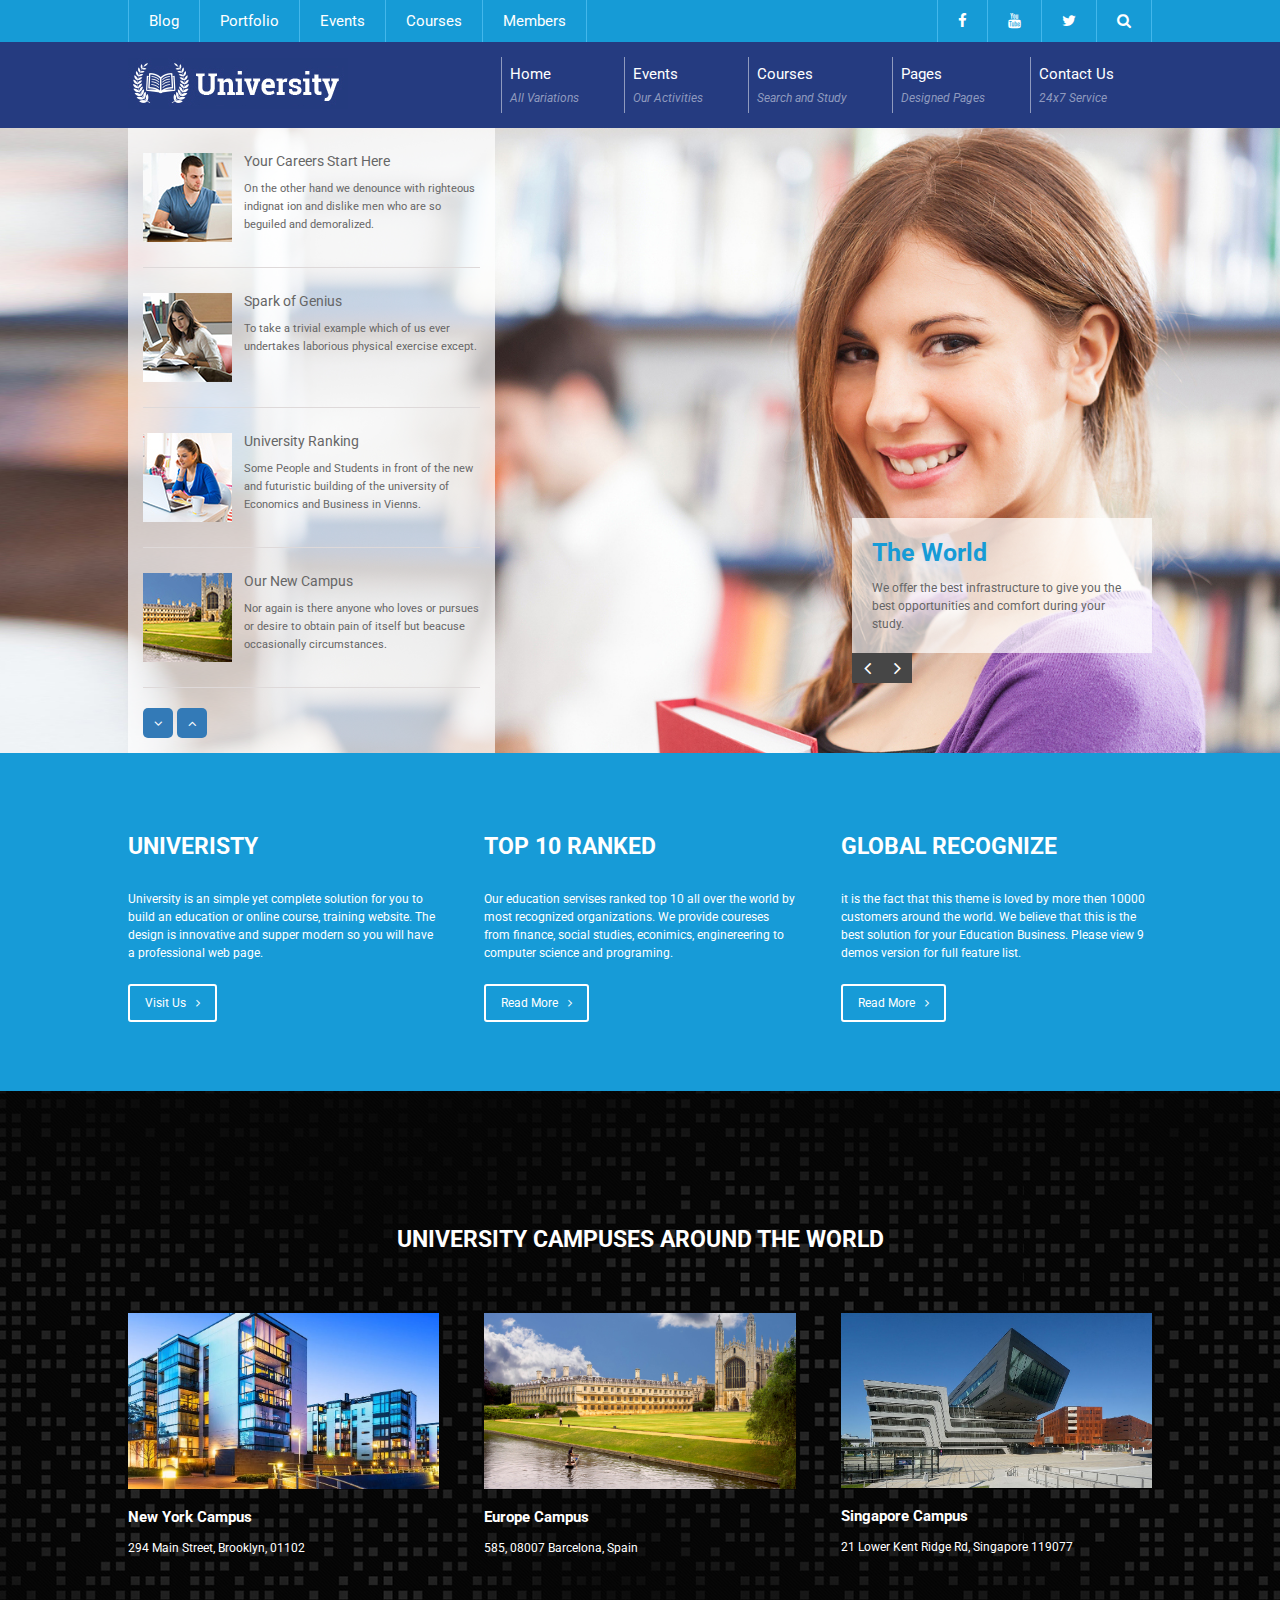
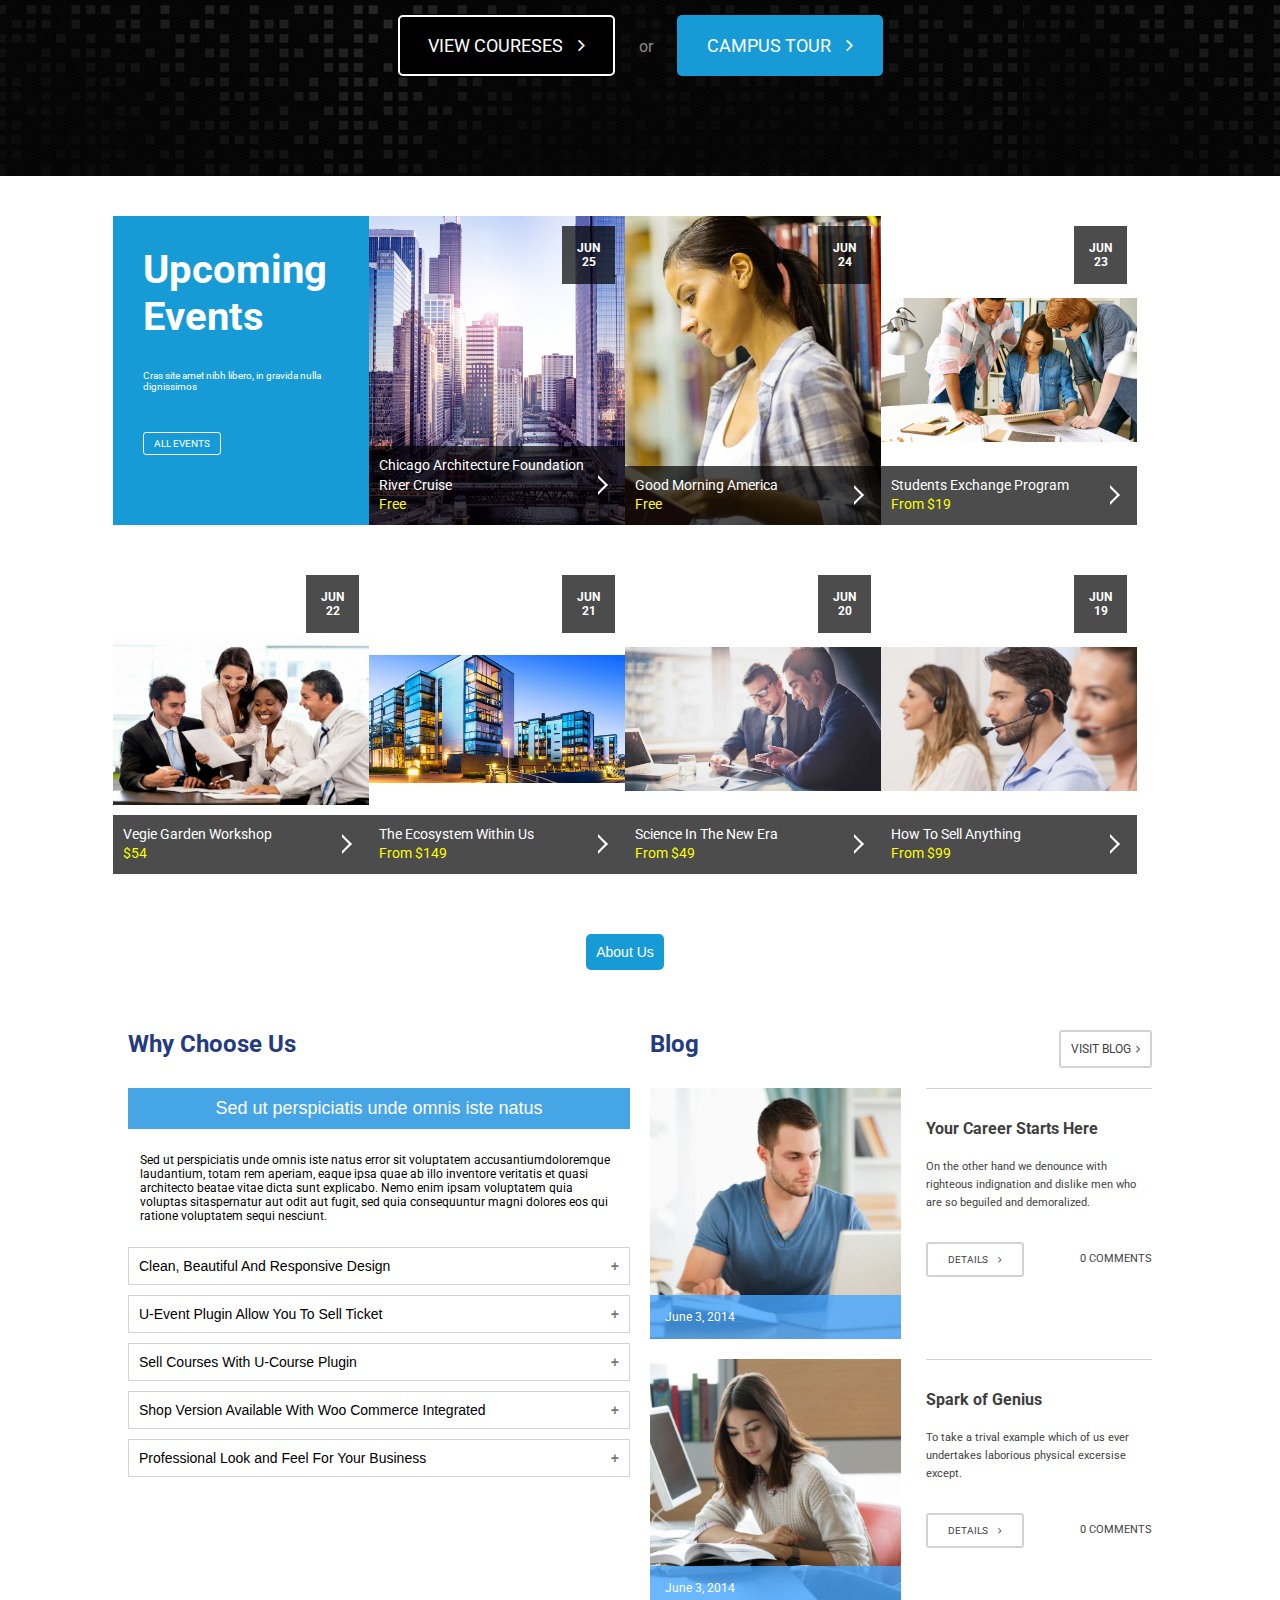
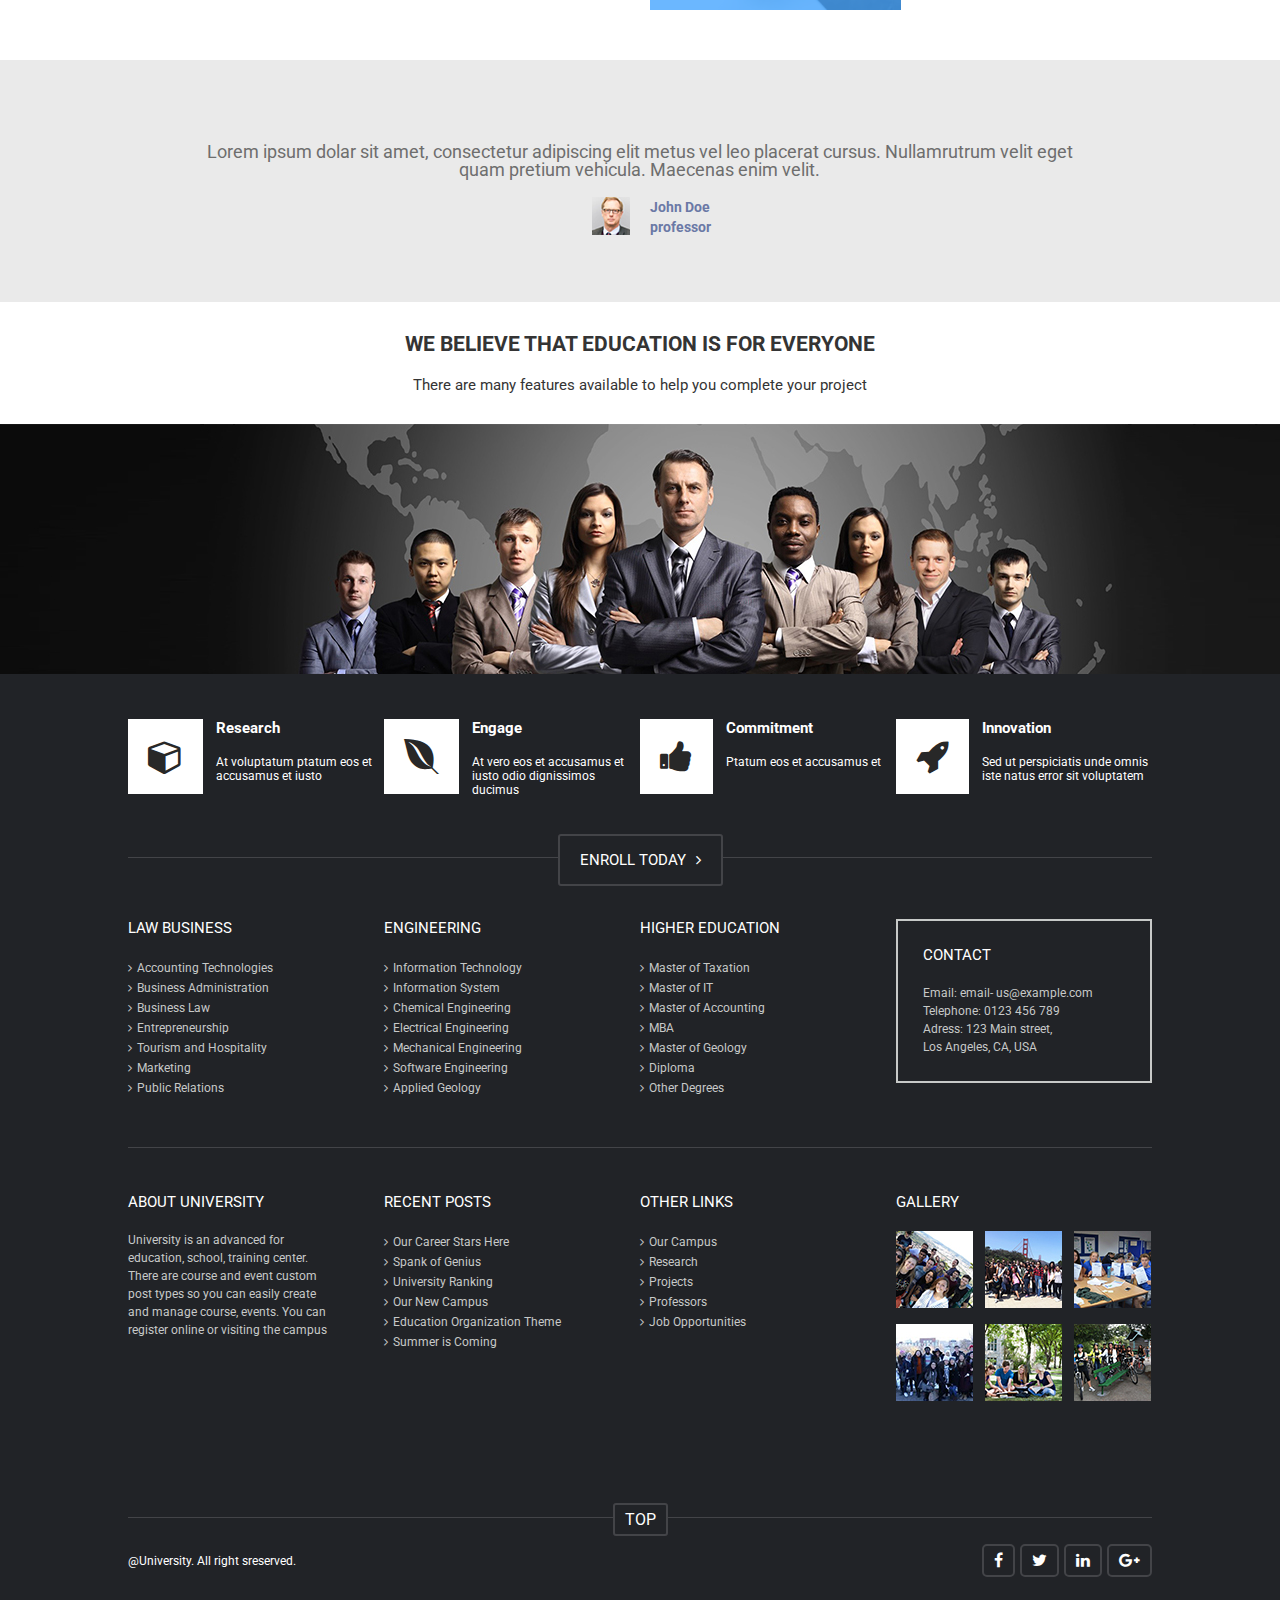
==== commit 04bcef05: "i made some corection" ====
--- a/index.html
+++ b/index.html
@@ -515,7 +515,7 @@
 
       <div class="sub-footer cf">
         <div class="wrapper flex">
-          <p>@2University. All rightsreserved.</p>
+          <p>@University. All right sreserved.</p>
           <div class="social-links">
             <ul class="cf">
               <li><a href="#"><i class="fa fa-facebook" aria-hidden="true"></i></a></li>
--- a/css/style.css
+++ b/css/style.css
@@ -1078,6 +1078,9 @@
     top: 50%;
     transform: translateY(-50%) rotate(-45deg);
   }
+  header .bottom-header .main-nav > ul > li:last-child > a:after {
+    content: none;
+  }
   header .bottom-header .main-nav > ul > li:hover > a:after {
     display: none;
   }
@@ -1109,7 +1112,6 @@
   header .bottom-header .main-nav .submenu .clkopen {
     display: block;
   }
-
 
   /************ main-visual **************/
   .main-visual {
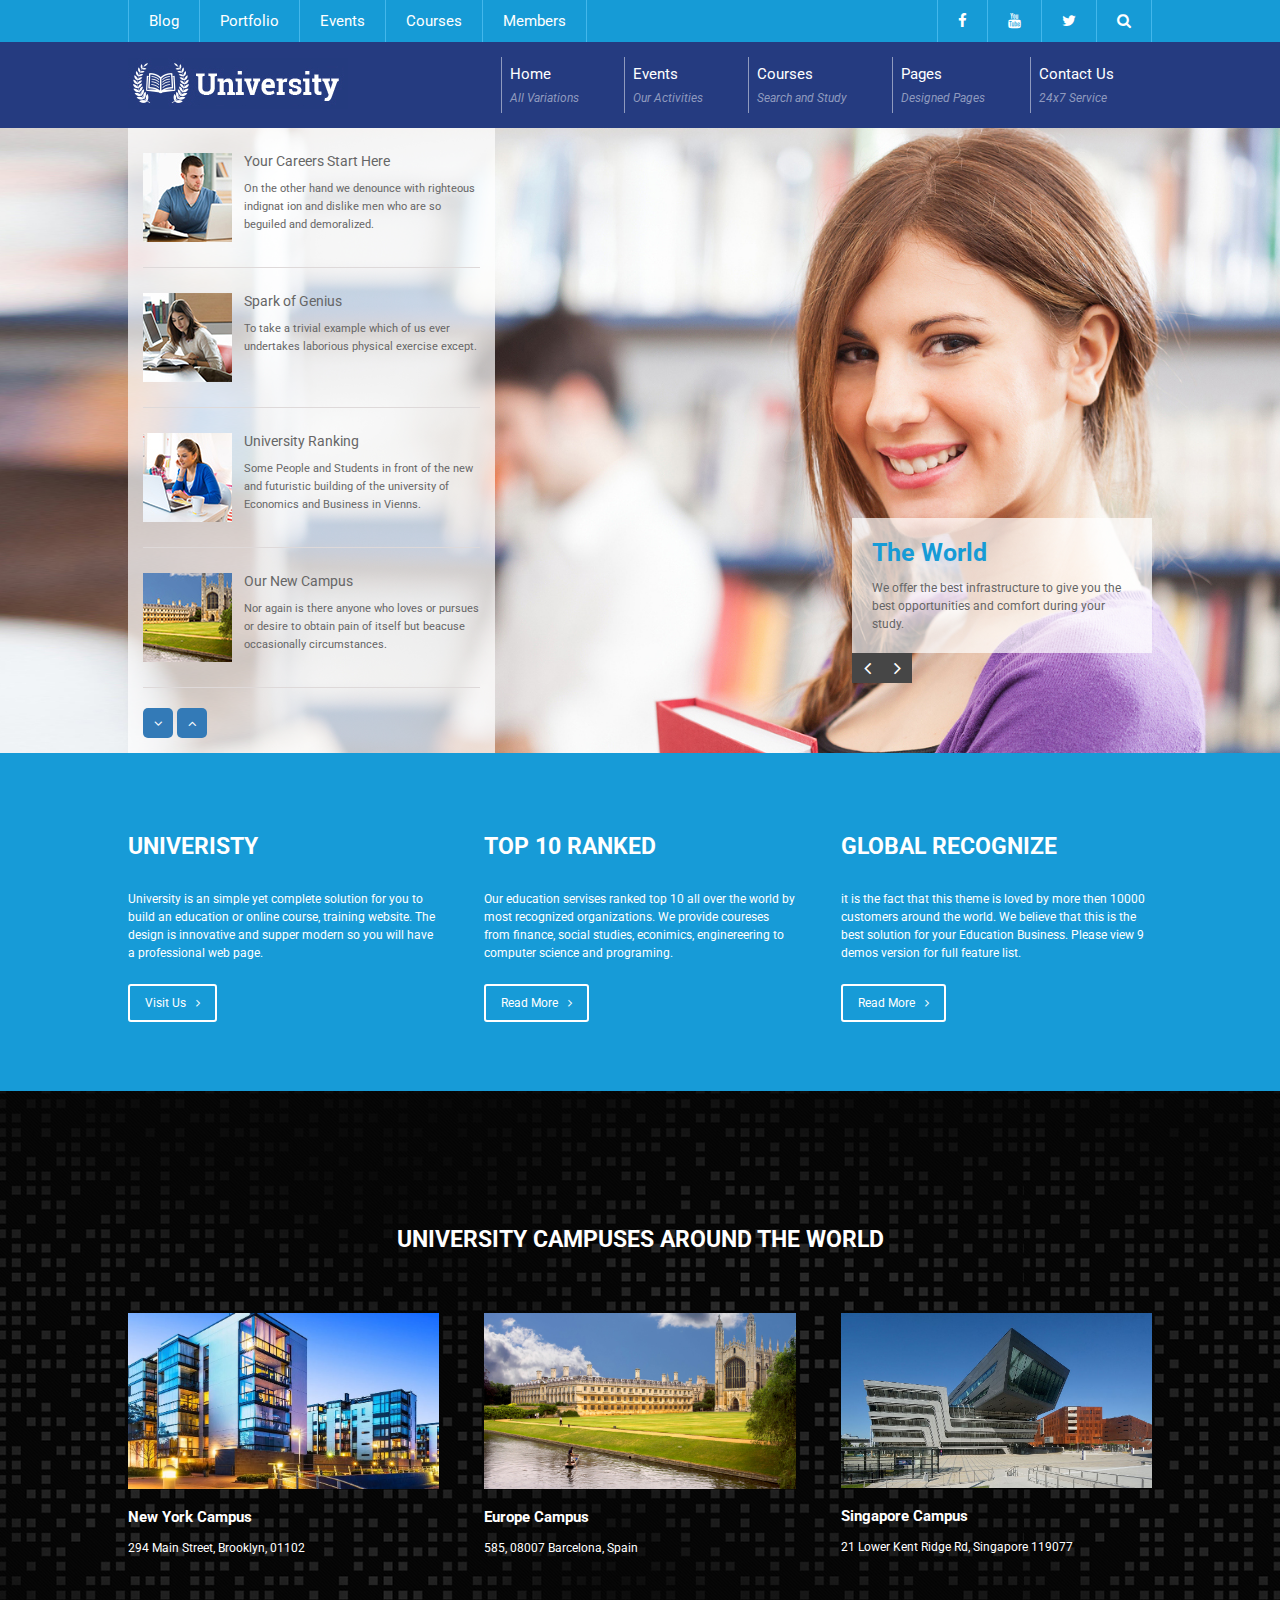
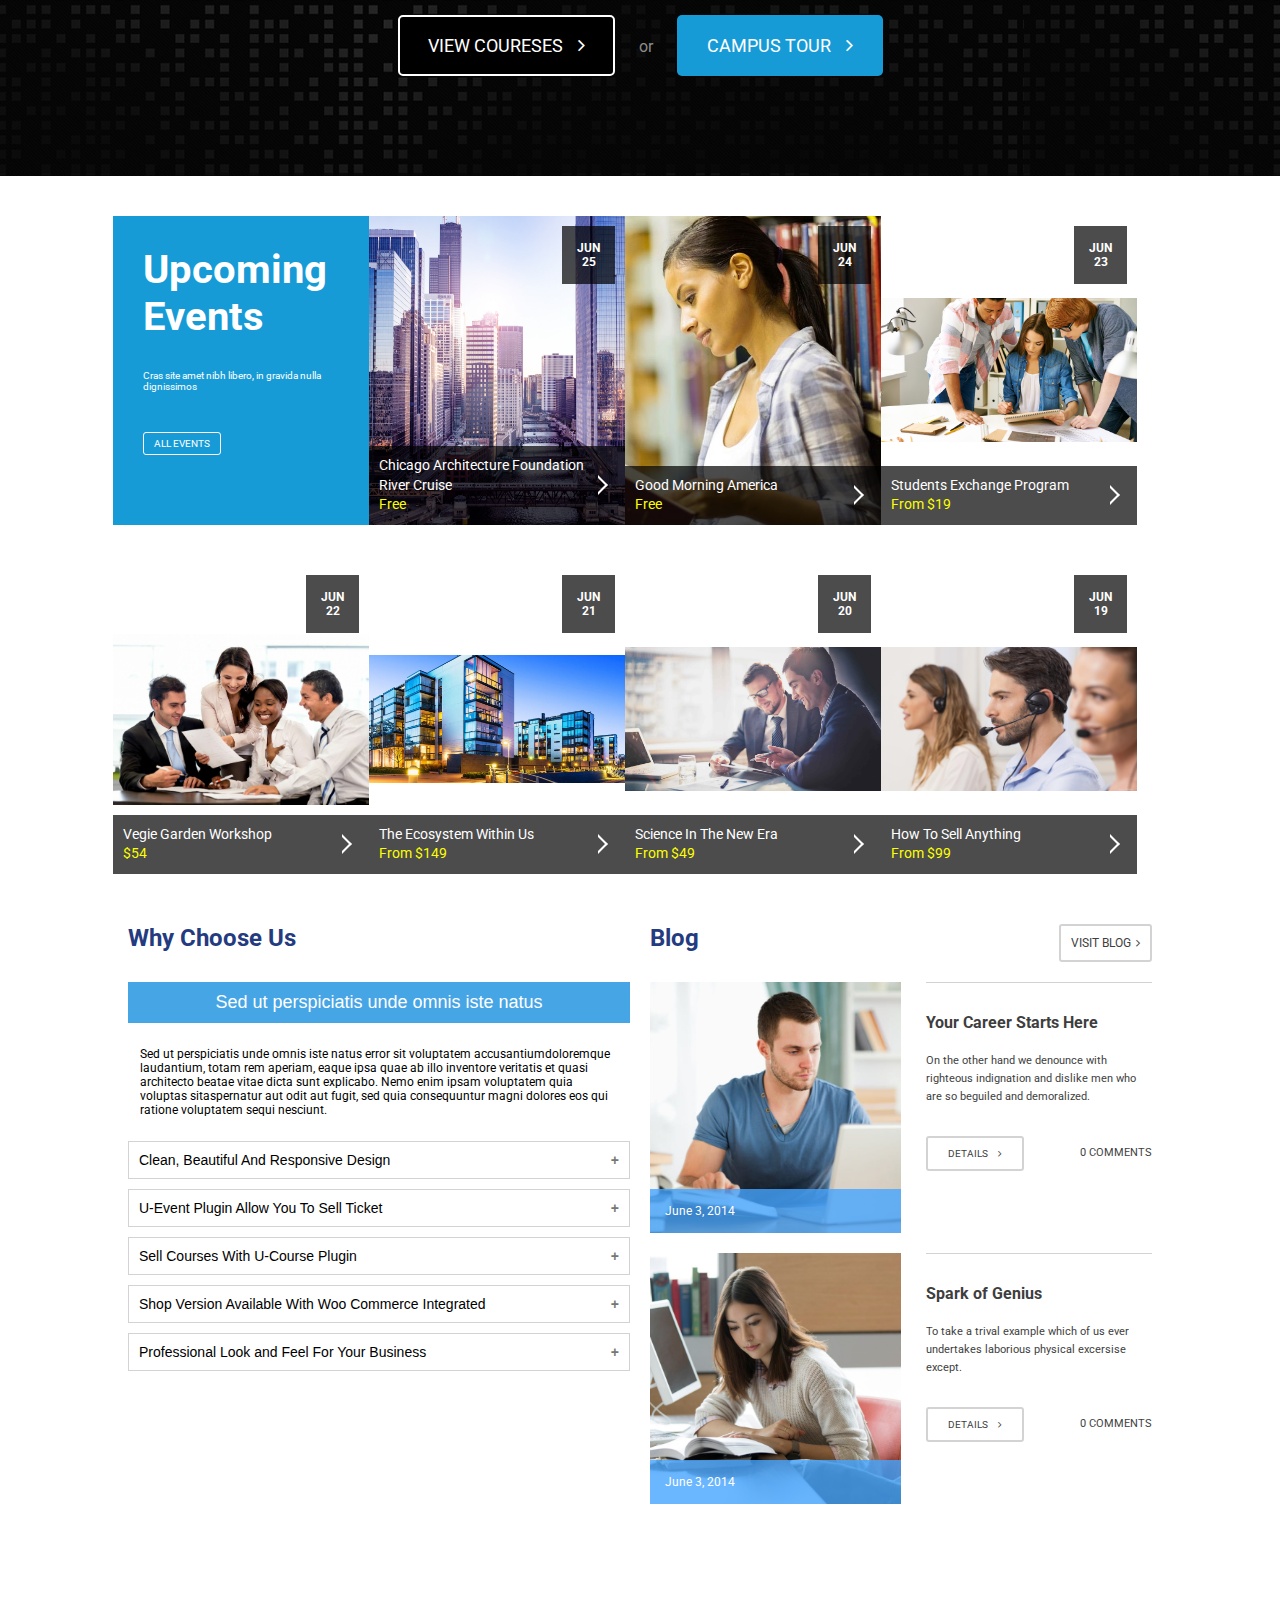
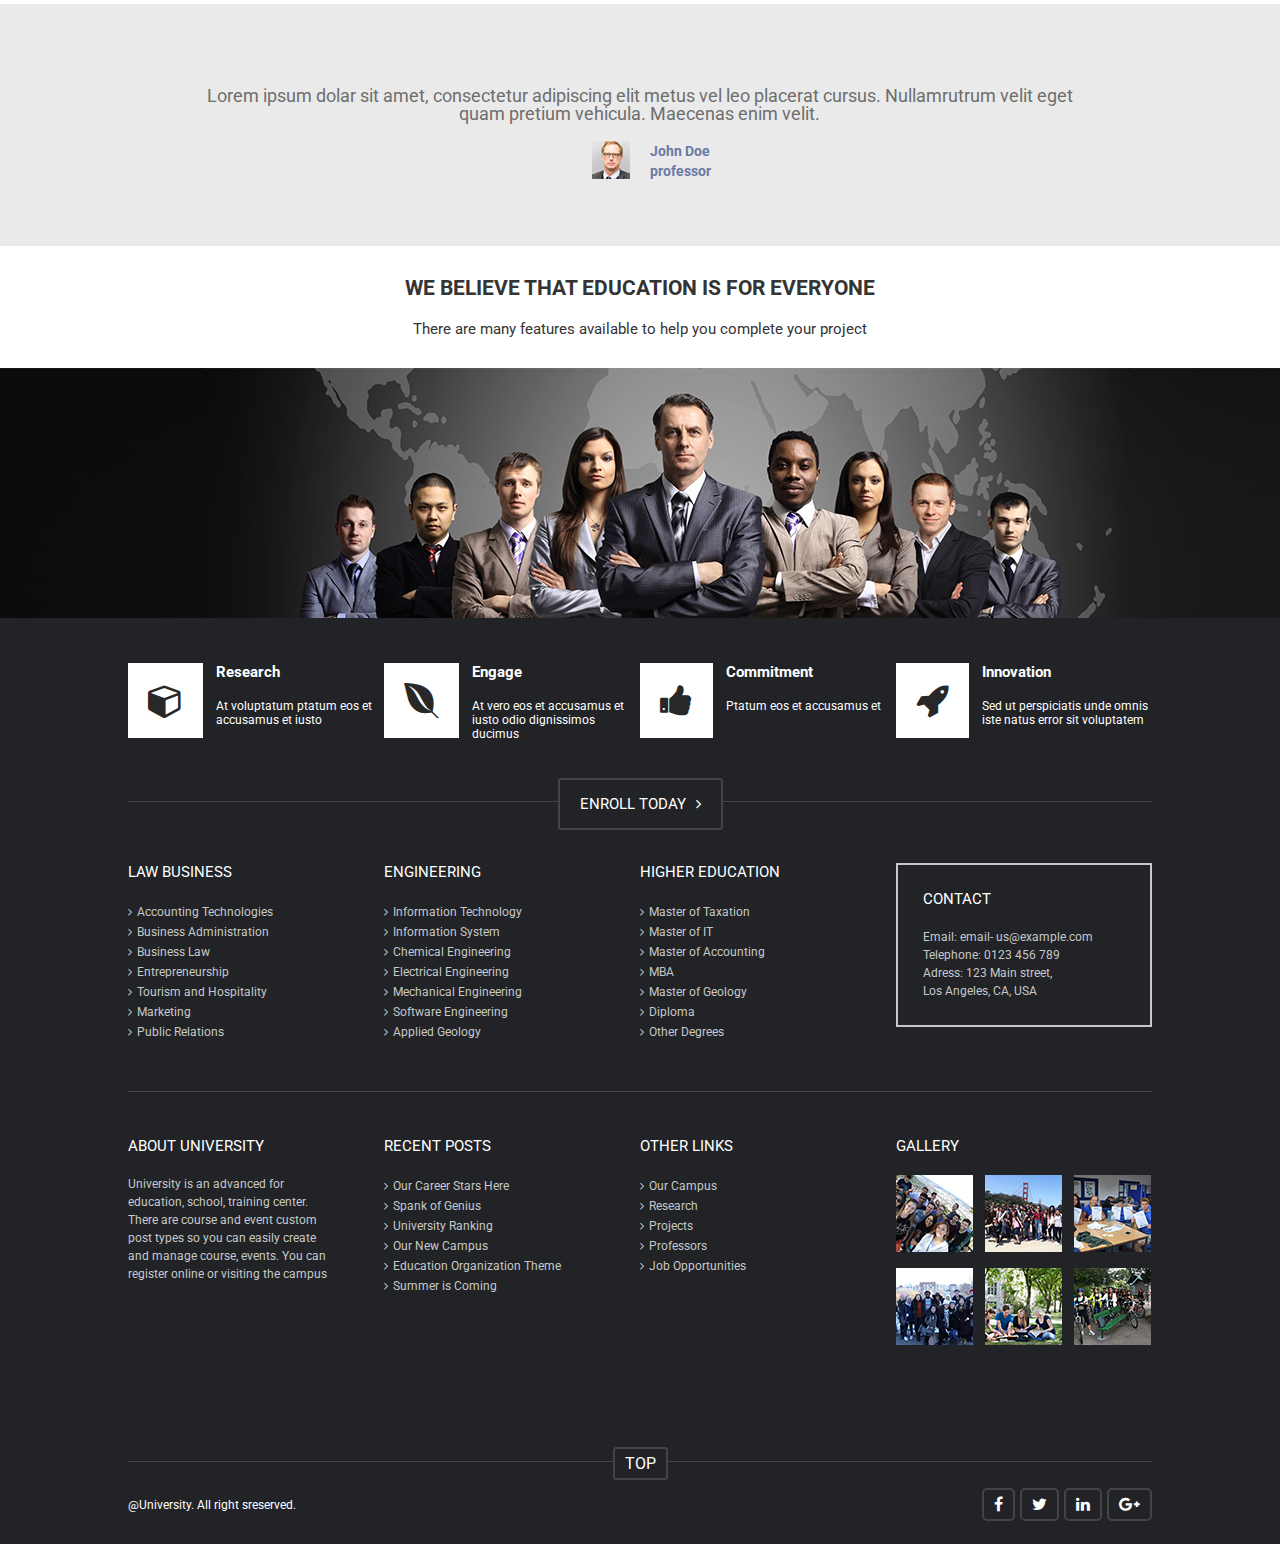
==== commit 10ea2019: "i made some changes" ====
--- a/index.html
+++ b/index.html
@@ -275,9 +275,9 @@
           </div>
         </div>
       </div>
-      <div class="wrapper buy">
+      <!-- <div class="wrapper buy">
         <button type="button" class="button">About Us</button>
-      </div>
+      </div> -->
     </div>
 
     <!-- blogs-->
--- a/css/style.css
+++ b/css/style.css
@@ -104,6 +104,9 @@
 }
 header .top-header .social-icons .actsearch {
   cursor: pointer;
+}
+header .top-header .social-icons .actsearch i {
+  pointer-events: none;
 }
 header .search-box {
   position: absolute;
@@ -566,6 +569,8 @@
 /**************** choose-us **********/
 .blogs-outer {
   width: 100%;
+  padding-top: 50px;
+  padding-bottom: 50px;
 }
 .blogs-outer .choose-us {
   width: 50%;
